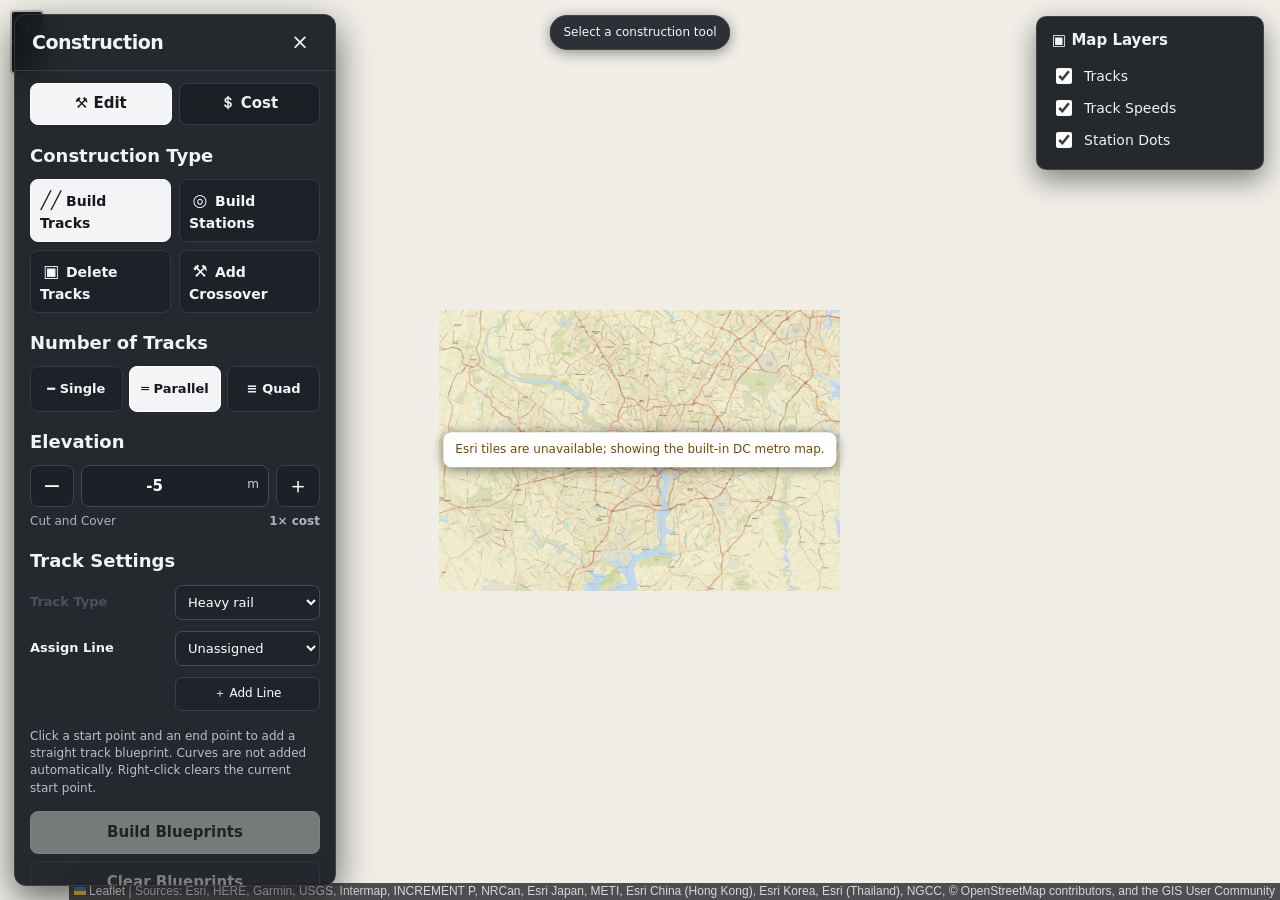
==== open-this-game.html @ cb49e3e5 "Start blank and continue track placement" ====
<!doctype html>
<html lang="en">
<head>
  <meta charset="utf-8">
  <meta name="viewport" content="width=device-width, initial-scale=1">
  <title>DC Subway Builder</title>
  <style>
/* required styles */

.leaflet-pane,
.leaflet-tile,
.leaflet-marker-icon,
.leaflet-marker-shadow,
.leaflet-tile-container,
.leaflet-pane > svg,
.leaflet-pane > canvas,
.leaflet-zoom-box,
.leaflet-image-layer,
.leaflet-layer {
	position: absolute;
	left: 0;
	top: 0;
	}
.leaflet-container {
	overflow: hidden;
	}
.leaflet-tile,
.leaflet-marker-icon,
.leaflet-marker-shadow {
	-webkit-user-select: none;
	   -moz-user-select: none;
	        user-select: none;
	  -webkit-user-drag: none;
	}
/* Prevents IE11 from highlighting tiles in blue */
.leaflet-tile::selection {
	background: transparent;
}
/* Safari renders non-retina tile on retina better with this, but Chrome is worse */
.leaflet-safari .leaflet-tile {
	image-rendering: -webkit-optimize-contrast;
	}
/* hack that prevents hw layers "stretching" when loading new tiles */
.leaflet-safari .leaflet-tile-container {
	width: 1600px;
	height: 1600px;
	-webkit-transform-origin: 0 0;
	}
.leaflet-marker-icon,
.leaflet-marker-shadow {
	display: block;
	}
/* .leaflet-container svg: reset svg max-width decleration shipped in Joomla! (joomla.org) 3.x */
/* .leaflet-container img: map is broken in FF if you have max-width: 100% on tiles */
.leaflet-container .leaflet-overlay-pane svg {
	max-width: none !important;
	max-height: none !important;
	}
.leaflet-container .leaflet-marker-pane img,
.leaflet-container .leaflet-shadow-pane img,
.leaflet-container .leaflet-tile-pane img,
.leaflet-container img.leaflet-image-layer,
.leaflet-container .leaflet-tile {
	max-width: none !important;
	max-height: none !important;
	width: auto;
	padding: 0;
	}

.leaflet-container img.leaflet-tile {
	/* See: https://bugs.chromium.org/p/chromium/issues/detail?id=600120 */
	mix-blend-mode: plus-lighter;
}

.leaflet-container.leaflet-touch-zoom {
	-ms-touch-action: pan-x pan-y;
	touch-action: pan-x pan-y;
	}
.leaflet-container.leaflet-touch-drag {
	-ms-touch-action: pinch-zoom;
	/* Fallback for FF which doesn't support pinch-zoom */
	touch-action: none;
	touch-action: pinch-zoom;
}
.leaflet-container.leaflet-touch-drag.leaflet-touch-zoom {
	-ms-touch-action: none;
	touch-action: none;
}
.leaflet-container {
	-webkit-tap-highlight-color: transparent;
}
.leaflet-container a {
	-webkit-tap-highlight-color: rgba(51, 181, 229, 0.4);
}
.leaflet-tile {
	filter: inherit;
	visibility: hidden;
	}
.leaflet-tile-loaded {
	visibility: inherit;
	}
.leaflet-zoom-box {
	width: 0;
	height: 0;
	-moz-box-sizing: border-box;
	     box-sizing: border-box;
	z-index: 800;
	}
/* workaround for https://bugzilla.mozilla.org/show_bug.cgi?id=888319 */
.leaflet-overlay-pane svg {
	-moz-user-select: none;
	}

.leaflet-pane         { z-index: 400; }

.leaflet-tile-pane    { z-index: 200; }
.leaflet-overlay-pane { z-index: 400; }
.leaflet-shadow-pane  { z-index: 500; }
.leaflet-marker-pane  { z-index: 600; }
.leaflet-tooltip-pane   { z-index: 650; }
.leaflet-popup-pane   { z-index: 700; }

.leaflet-map-pane canvas { z-index: 100; }
.leaflet-map-pane svg    { z-index: 200; }

.leaflet-vml-shape {
	width: 1px;
	height: 1px;
	}
.lvml {
	behavior: url(#default#VML);
	display: inline-block;
	position: absolute;
	}


/* control positioning */

.leaflet-control {
	position: relative;
	z-index: 800;
	pointer-events: visiblePainted; /* IE 9-10 doesn't have auto */
	pointer-events: auto;
	}
.leaflet-top,
.leaflet-bottom {
	position: absolute;
	z-index: 1000;
	pointer-events: none;
	}
.leaflet-top {
	top: 0;
	}
.leaflet-right {
	right: 0;
	}
.leaflet-bottom {
	bottom: 0;
	}
.leaflet-left {
	left: 0;
	}
.leaflet-control {
	float: left;
	clear: both;
	}
.leaflet-right .leaflet-control {
	float: right;
	}
.leaflet-top .leaflet-control {
	margin-top: 10px;
	}
.leaflet-bottom .leaflet-control {
	margin-bottom: 10px;
	}
.leaflet-left .leaflet-control {
	margin-left: 10px;
	}
.leaflet-right .leaflet-control {
	margin-right: 10px;
	}


/* zoom and fade animations */

.leaflet-fade-anim .leaflet-popup {
	opacity: 0;
	-webkit-transition: opacity 0.2s linear;
	   -moz-transition: opacity 0.2s linear;
	        transition: opacity 0.2s linear;
	}
.leaflet-fade-anim .leaflet-map-pane .leaflet-popup {
	opacity: 1;
	}
.leaflet-zoom-animated {
	-webkit-transform-origin: 0 0;
	    -ms-transform-origin: 0 0;
	        transform-origin: 0 0;
	}
svg.leaflet-zoom-animated {
	will-change: transform;
}

.leaflet-zoom-anim .leaflet-zoom-animated {
	-webkit-transition: -webkit-transform 0.25s cubic-bezier(0,0,0.25,1);
	   -moz-transition:    -moz-transform 0.25s cubic-bezier(0,0,0.25,1);
	        transition:         transform 0.25s cubic-bezier(0,0,0.25,1);
	}
.leaflet-zoom-anim .leaflet-tile,
.leaflet-pan-anim .leaflet-tile {
	-webkit-transition: none;
	   -moz-transition: none;
	        transition: none;
	}

.leaflet-zoom-anim .leaflet-zoom-hide {
	visibility: hidden;
	}


/* cursors */

.leaflet-interactive {
	cursor: pointer;
	}
.leaflet-grab {
	cursor: -webkit-grab;
	cursor:    -moz-grab;
	cursor:         grab;
	}
.leaflet-crosshair,
.leaflet-crosshair .leaflet-interactive {
	cursor: crosshair;
	}
.leaflet-popup-pane,
.leaflet-control {
	cursor: auto;
	}
.leaflet-dragging .leaflet-grab,
.leaflet-dragging .leaflet-grab .leaflet-interactive,
.leaflet-dragging .leaflet-marker-draggable {
	cursor: move;
	cursor: -webkit-grabbing;
	cursor:    -moz-grabbing;
	cursor:         grabbing;
	}

/* marker & overlays interactivity */
.leaflet-marker-icon,
.leaflet-marker-shadow,
.leaflet-image-layer,
.leaflet-pane > svg path,
.leaflet-tile-container {
	pointer-events: none;
	}

.leaflet-marker-icon.leaflet-interactive,
.leaflet-image-layer.leaflet-interactive,
.leaflet-pane > svg path.leaflet-interactive,
svg.leaflet-image-layer.leaflet-interactive path {
	pointer-events: visiblePainted; /* IE 9-10 doesn't have auto */
	pointer-events: auto;
	}

/* visual tweaks */

.leaflet-container {
	background: #ddd;
	outline-offset: 1px;
	}
.leaflet-container a {
	color: #0078A8;
	}
.leaflet-zoom-box {
	border: 2px dotted #38f;
	background: rgba(255,255,255,0.5);
	}


/* general typography */
.leaflet-container {
	font-family: "Helvetica Neue", Arial, Helvetica, sans-serif;
	font-size: 12px;
	font-size: 0.75rem;
	line-height: 1.5;
	}


/* general toolbar styles */

.leaflet-bar {
	box-shadow: 0 1px 5px rgba(0,0,0,0.65);
	border-radius: 4px;
	}
.leaflet-bar a {
	background-color: #fff;
	border-bottom: 1px solid #ccc;
	width: 26px;
	height: 26px;
	line-height: 26px;
	display: block;
	text-align: center;
	text-decoration: none;
	color: black;
	}
.leaflet-bar a,
.leaflet-control-layers-toggle {
	background-position: 50% 50%;
	background-repeat: no-repeat;
	display: block;
	}
.leaflet-bar a:hover,
.leaflet-bar a:focus {
	background-color: #f4f4f4;
	}
.leaflet-bar a:first-child {
	border-top-left-radius: 4px;
	border-top-right-radius: 4px;
	}
.leaflet-bar a:last-child {
	border-bottom-left-radius: 4px;
	border-bottom-right-radius: 4px;
	border-bottom: none;
	}
.leaflet-bar a.leaflet-disabled {
	cursor: default;
	background-color: #f4f4f4;
	color: #bbb;
	}

.leaflet-touch .leaflet-bar a {
	width: 30px;
	height: 30px;
	line-height: 30px;
	}
.leaflet-touch .leaflet-bar a:first-child {
	border-top-left-radius: 2px;
	border-top-right-radius: 2px;
	}
.leaflet-touch .leaflet-bar a:last-child {
	border-bottom-left-radius: 2px;
	border-bottom-right-radius: 2px;
	}

/* zoom control */

.leaflet-control-zoom-in,
.leaflet-control-zoom-out {
	font: bold 18px 'Lucida Console', Monaco, monospace;
	text-indent: 1px;
	}

.leaflet-touch .leaflet-control-zoom-in, .leaflet-touch .leaflet-control-zoom-out  {
	font-size: 22px;
	}


/* layers control */

.leaflet-control-layers {
	box-shadow: 0 1px 5px rgba(0,0,0,0.4);
	background: #fff;
	border-radius: 5px;
	}
.leaflet-control-layers-toggle {
	background-image: url(images/layers.png);
	width: 36px;
	height: 36px;
	}
.leaflet-retina .leaflet-control-layers-toggle {
	background-image: url(images/layers-2x.png);
	background-size: 26px 26px;
	}
.leaflet-touch .leaflet-control-layers-toggle {
	width: 44px;
	height: 44px;
	}
.leaflet-control-layers .leaflet-control-layers-list,
.leaflet-control-layers-expanded .leaflet-control-layers-toggle {
	display: none;
	}
.leaflet-control-layers-expanded .leaflet-control-layers-list {
	display: block;
	position: relative;
	}
.leaflet-control-layers-expanded {
	padding: 6px 10px 6px 6px;
	color: #333;
	background: #fff;
	}
.leaflet-control-layers-scrollbar {
	overflow-y: scroll;
	overflow-x: hidden;
	padding-right: 5px;
	}
.leaflet-control-layers-selector {
	margin-top: 2px;
	position: relative;
	top: 1px;
	}
.leaflet-control-layers label {
	display: block;
	font-size: 13px;
	font-size: 1.08333em;
	}
.leaflet-control-layers-separator {
	height: 0;
	border-top: 1px solid #ddd;
	margin: 5px -10px 5px -6px;
	}

/* Default icon URLs */
.leaflet-default-icon-path { /* used only in path-guessing heuristic, see L.Icon.Default */
	background-image: url(images/marker-icon.png);
	}


/* attribution and scale controls */

.leaflet-container .leaflet-control-attribution {
	background: #fff;
	background: rgba(255, 255, 255, 0.8);
	margin: 0;
	}
.leaflet-control-attribution,
.leaflet-control-scale-line {
	padding: 0 5px;
	color: #333;
	line-height: 1.4;
	}
.leaflet-control-attribution a {
	text-decoration: none;
	}
.leaflet-control-attribution a:hover,
.leaflet-control-attribution a:focus {
	text-decoration: underline;
	}
.leaflet-attribution-flag {
	display: inline !important;
	vertical-align: baseline !important;
	width: 1em;
	height: 0.6669em;
	}
.leaflet-left .leaflet-control-scale {
	margin-left: 5px;
	}
.leaflet-bottom .leaflet-control-scale {
	margin-bottom: 5px;
	}
.leaflet-control-scale-line {
	border: 2px solid #777;
	border-top: none;
	line-height: 1.1;
	padding: 2px 5px 1px;
	white-space: nowrap;
	-moz-box-sizing: border-box;
	     box-sizing: border-box;
	background: rgba(255, 255, 255, 0.8);
	text-shadow: 1px 1px #fff;
	}
.leaflet-control-scale-line:not(:first-child) {
	border-top: 2px solid #777;
	border-bottom: none;
	margin-top: -2px;
	}
.leaflet-control-scale-line:not(:first-child):not(:last-child) {
	border-bottom: 2px solid #777;
	}

.leaflet-touch .leaflet-control-attribution,
.leaflet-touch .leaflet-control-layers,
.leaflet-touch .leaflet-bar {
	box-shadow: none;
	}
.leaflet-touch .leaflet-control-layers,
.leaflet-touch .leaflet-bar {
	border: 2px solid rgba(0,0,0,0.2);
	background-clip: padding-box;
	}


/* popup */

.leaflet-popup {
	position: absolute;
	text-align: center;
	margin-bottom: 20px;
	}
.leaflet-popup-content-wrapper {
	padding: 1px;
	text-align: left;
	border-radius: 12px;
	}
.leaflet-popup-content {
	margin: 13px 24px 13px 20px;
	line-height: 1.3;
	font-size: 13px;
	font-size: 1.08333em;
	min-height: 1px;
	}
.leaflet-popup-content p {
	margin: 17px 0;
	margin: 1.3em 0;
	}
.leaflet-popup-tip-container {
	width: 40px;
	height: 20px;
	position: absolute;
	left: 50%;
	margin-top: -1px;
	margin-left: -20px;
	overflow: hidden;
	pointer-events: none;
	}
.leaflet-popup-tip {
	width: 17px;
	height: 17px;
	padding: 1px;

	margin: -10px auto 0;
	pointer-events: auto;

	-webkit-transform: rotate(45deg);
	   -moz-transform: rotate(45deg);
	    -ms-transform: rotate(45deg);
	        transform: rotate(45deg);
	}
.leaflet-popup-content-wrapper,
.leaflet-popup-tip {
	background: white;
	color: #333;
	box-shadow: 0 3px 14px rgba(0,0,0,0.4);
	}
.leaflet-container a.leaflet-popup-close-button {
	position: absolute;
	top: 0;
	right: 0;
	border: none;
	text-align: center;
	width: 24px;
	height: 24px;
	font: 16px/24px Tahoma, Verdana, sans-serif;
	color: #757575;
	text-decoration: none;
	background: transparent;
	}
.leaflet-container a.leaflet-popup-close-button:hover,
.leaflet-container a.leaflet-popup-close-button:focus {
	color: #585858;
	}
.leaflet-popup-scrolled {
	overflow: auto;
	}

.leaflet-oldie .leaflet-popup-content-wrapper {
	-ms-zoom: 1;
	}
.leaflet-oldie .leaflet-popup-tip {
	width: 24px;
	margin: 0 auto;

	-ms-filter: "progid:DXImageTransform.Microsoft.Matrix(M11=0.70710678, M12=0.70710678, M21=-0.70710678, M22=0.70710678)";
	filter: progid:DXImageTransform.Microsoft.Matrix(M11=0.70710678, M12=0.70710678, M21=-0.70710678, M22=0.70710678);
	}

.leaflet-oldie .leaflet-control-zoom,
.leaflet-oldie .leaflet-control-layers,
.leaflet-oldie .leaflet-popup-content-wrapper,
.leaflet-oldie .leaflet-popup-tip {
	border: 1px solid #999;
	}


/* div icon */

.leaflet-div-icon {
	background: #fff;
	border: 1px solid #666;
	}


/* Tooltip */
/* Base styles for the element that has a tooltip */
.leaflet-tooltip {
	position: absolute;
	padding: 6px;
	background-color: #fff;
	border: 1px solid #fff;
	border-radius: 3px;
	color: #222;
	white-space: nowrap;
	-webkit-user-select: none;
	-moz-user-select: none;
	-ms-user-select: none;
	user-select: none;
	pointer-events: none;
	box-shadow: 0 1px 3px rgba(0,0,0,0.4);
	}
.leaflet-tooltip.leaflet-interactive {
	cursor: pointer;
	pointer-events: auto;
	}
.leaflet-tooltip-top:before,
.leaflet-tooltip-bottom:before,
.leaflet-tooltip-left:before,
.leaflet-tooltip-right:before {
	position: absolute;
	pointer-events: none;
	border: 6px solid transparent;
	background: transparent;
	content: "";
	}

/* Directions */

.leaflet-tooltip-bottom {
	margin-top: 6px;
}
.leaflet-tooltip-top {
	margin-top: -6px;
}
.leaflet-tooltip-bottom:before,
.leaflet-tooltip-top:before {
	left: 50%;
	margin-left: -6px;
	}
.leaflet-tooltip-top:before {
	bottom: 0;
	margin-bottom: -12px;
	border-top-color: #fff;
	}
.leaflet-tooltip-bottom:before {
	top: 0;
	margin-top: -12px;
	margin-left: -6px;
	border-bottom-color: #fff;
	}
.leaflet-tooltip-left {
	margin-left: -6px;
}
.leaflet-tooltip-right {
	margin-left: 6px;
}
.leaflet-tooltip-left:before,
.leaflet-tooltip-right:before {
	top: 50%;
	margin-top: -6px;
	}
.leaflet-tooltip-left:before {
	right: 0;
	margin-right: -12px;
	border-left-color: #fff;
	}
.leaflet-tooltip-right:before {
	left: 0;
	margin-left: -12px;
	border-right-color: #fff;
	}

/* Printing */

@media print {
	/* Prevent printers from removing background-images of controls. */
	.leaflet-control {
		-webkit-print-color-adjust: exact;
		print-color-adjust: exact;
		}
	}

</style>
  <style>
    :root{color-scheme:light;--ink:#172331;--muted:#687586;--paper:#f5f7f8;--edge:#e2e7ec;--teal:#177e89}
    *{box-sizing:border-box}body{margin:0;font:15px/1.45 system-ui,-apple-system,Segoe UI,sans-serif;color:var(--ink);background:var(--paper)}.app{min-height:100vh;display:grid;grid-template-columns:340px minmax(0,1fr)}
    aside{padding:22px 18px;background:#fff;border-right:1px solid var(--edge);overflow:auto;max-height:100vh}h1{font-size:22px;letter-spacing:-.5px;margin:0 0 4px}.sub{color:var(--muted);margin:0 0 17px;font-size:13px}.card{border:1px solid var(--edge);border-radius:12px;padding:13px;margin:11px 0;background:#fff}.label{color:var(--muted);font-size:11px;font-weight:700;letter-spacing:.08em;text-transform:uppercase;margin-bottom:9px}.lines{display:grid;gap:7px}.line-row{width:100%;border:1px solid var(--edge);border-radius:9px;background:#fff;padding:8px 10px;display:flex;align-items:center;gap:9px;text-align:left;color:var(--ink);cursor:pointer}.line-row.active{border-color:var(--teal);background:#f3fbfb}.swatch{width:13px;height:13px;border-radius:50%;flex:0 0 13px}.line-name{flex:1;font-weight:650}.line-count{font-size:12px;color:var(--muted)}button,select{font:inherit}.button{border:0;border-radius:9px;padding:9px 11px;cursor:pointer;font-weight:650;color:#344253;background:#eef1f4}.button:disabled{opacity:.5;cursor:not-allowed}.button-main{background:var(--teal);color:white}.button-row{display:flex;gap:8px}.button-row>*{flex:1}.hint{font-size:12px;color:#465466;margin:0}.status{min-height:18px;color:var(--teal);font-size:12px;margin-top:9px}.field{display:grid;grid-template-columns:1fr 135px;gap:8px;align-items:center;margin:8px 0}.field label{font-size:12px;color:#465466}.field select{width:100%;border:1px solid var(--edge);border-radius:7px;background:#fff;color:var(--ink);padding:7px 8px;font-size:12px}.stats{display:flex;gap:16px;font-size:12px;color:var(--muted)}.stats strong{color:var(--ink)}.track-list{display:grid;gap:8px}.track-row{border-top:1px solid var(--edge);padding-top:9px}.track-head{display:flex;align-items:center;gap:7px;margin-bottom:6px;font-size:12px;font-weight:700}.track-dot{width:10px;height:10px;border-radius:50%;flex:none}.track-meta{font-size:11px;color:var(--muted);margin-bottom:5px}.track-assign{width:100%;border:1px solid var(--edge);border-radius:7px;background:white;padding:6px 7px;font-size:12px}.remove-track{border:0;background:transparent;color:#8b3b3b;padding:4px 0;margin-top:4px;font-size:11px;cursor:pointer}.map-wrap{position:relative;min-width:0;min-height:100vh;background:#f0eee7}#map{width:100%;height:100vh;min-height:560px;background:#f0eee7}.map-tip{position:absolute;z-index:500;top:14px;left:50%;transform:translateX(-50%);border-radius:20px;padding:8px 13px;background:#fff;box-shadow:0 2px 12px #17233124;font-size:12px;white-space:nowrap;pointer-events:none}.map-credit{position:absolute;z-index:500;right:0;bottom:0;background:#ffffffd9;padding:3px 6px;font-size:10px;color:#31404c}.speed-label-icon{background:transparent;border:0}.speed-label{display:block;white-space:nowrap;padding:2px 5px;border:1px solid #687586;border-radius:9px;background:#fff;color:#243142;font:700 10px/1.2 system-ui,sans-serif;box-shadow:0 1px 4px #17233155}.leaflet-tooltip.station-label{background:#fff;border:0;box-shadow:0 1px 5px #16212d33;color:#223042;font-weight:650;border-radius:5px;padding:3px 6px}.leaflet-tooltip.station-label:before{display:none}
    .map-status{position:absolute;z-index:500;left:50%;top:50%;transform:translate(-50%,-50%);border-radius:8px;padding:9px 12px;background:#fff;color:#744b00;box-shadow:0 2px 12px #17233124;font-size:12px;max-width:90%;text-align:center}
    .curve-handle-icon{background:transparent;border:0}.curve-handle-dot{display:block;width:18px;height:18px;border:3px solid #177e89;border-radius:4px;background:#fff;box-shadow:0 1px 6px #17233199;transform:rotate(45deg);cursor:move}
    .station-icon{background:transparent;border:0;pointer-events:none}.station-symbol{position:absolute;left:5px;top:5px;width:14px;height:14px;border:3px solid #fff;border-radius:50%;background:#177e89;box-shadow:0 1px 5px #16212d99}.station-name{position:absolute;left:22px;top:2px;white-space:nowrap;background:#fff;padding:2px 6px;border-radius:10px;font:600 11px/16px system-ui,sans-serif;color:#203044;box-shadow:0 1px 4px #16212d55}.station-row{display:flex;align-items:center;justify-content:space-between;border-top:1px solid var(--edge);padding:6px 0;font-size:12px}.station-delete{border:0;background:transparent;color:#8b3b3b;cursor:pointer;font-size:11px}
    @media(max-width:760px){.app{grid-template-columns:1fr;grid-template-rows:auto 62vh}aside{padding:16px;max-height:none}.map-wrap{min-height:62vh}#map{height:62vh;min-height:420px}.map-tip{top:10px}}
  </style>
  <link rel="stylesheet" href="./builder.css">
</head>
<body>
  <main class="app">
    <div class="map-wrap">
      <div id="map-tip" class="map-tip">Select a construction tool</div>
      <div id="map" aria-label="Washington, DC transit construction map"></div>
      <div id="map-status" class="map-status" role="status" style="display:none"></div>
      <aside id="panel" class="construction-panel" data-closed="false">
        <div class="panel-header"><h1>Construction</h1><button id="panel-close" class="close-button" type="button" aria-label="Close construction panel">×</button></div>
        <button id="panel-open" class="panel-open" type="button" hidden>⚒ Construction</button>
        <div class="panel-tabs"><button id="edit-tab" class="panel-tab active" type="button">⚒ Edit</button><button id="cost-tab" class="panel-tab" type="button">＄ Cost</button></div>
        <div id="edit-content">
          <section class="panel-section"><h2>Construction Type</h2><div class="tool-grid">
            <button id="tool-tracks" class="tool-button selected" data-tool="tracks" type="button"><span class="tool-icon">╱╱</span>Build Tracks</button>
            <button id="tool-stations" class="tool-button" data-tool="stations" type="button"><span class="tool-icon">◎</span>Build Stations</button>
            <button id="tool-delete" class="tool-button" data-tool="delete" type="button"><span class="tool-icon">▣</span>Delete Tracks</button>
            <button id="tool-crossover" class="tool-button" data-tool="crossover" type="button"><span class="tool-icon">⚒</span>Add Crossover</button>
          </div></section>
          <section class="panel-section"><h2>Number of Tracks</h2><div class="segment-group"><button class="segment-button" data-count="1" type="button">━ Single</button><button class="segment-button selected" data-count="2" type="button">═ Parallel</button><button class="segment-button" data-count="4" type="button">≡ Quad</button></div></section>
          <section class="panel-section"><h2>Elevation</h2><div class="elevation-row"><button id="elevation-down" type="button" aria-label="Lower elevation">−</button><div class="elevation-value"><input id="elevation" type="number" value="-5" min="-40" max="20" step="1" aria-label="Elevation in meters"><span>m</span></div><button id="elevation-up" type="button" aria-label="Raise elevation">＋</button></div><div class="sub-row"><span id="elevation-kind">Cut and Cover</span><strong>1× cost</strong></div></section>
          <section class="panel-section"><h2>Track Settings</h2><div class="field"><label for="track-type">Track Type</label><select id="track-type"><option>Heavy rail</option><option>Light rail</option><option>Commuter rail</option></select></div><div class="line-select-row"><label for="assign-line">Assign Line</label><select id="assign-line" class="line-select"><option value="">Unassigned</option></select></div><div class="line-select-row"><div id="line-list"></div><button id="add-line" class="add-line" type="button">＋ Add Line</button></div></section>
          <p class="construction-hint">Click a start point and an end point to add a straight track blueprint. Curves are not added automatically. Right-click clears the current start point.</p>
          <div class="blueprint-actions"><button id="build-blueprints" class="wide-button primary" type="button" disabled>Build Blueprints</button><button id="clear-blueprints" class="wide-button" type="button" disabled>Clear Blueprints</button></div>
          <div class="history-row"><button id="undo" type="button" disabled>↶ Undo</button><button id="redo" type="button" disabled>↷ Redo</button></div>
          <div id="status" class="status" aria-live="polite">Select Build Tracks or Build Stations.</div>
        </div>
        <div id="cost-content" hidden><section class="panel-section"><h2>Blueprint Cost</h2><div class="cost-card"><div class="cost-line"><span>Planned track length</span><strong id="planned-miles">0.0 mi</strong></div><div class="cost-line"><span>Estimated construction</span><strong id="planned-cost">$0.0M</strong></div></div><h2>Built Network</h2><div class="cost-card"><div class="cost-line"><span>Stations</span><strong id="station-total">0</strong></div><div class="cost-line"><span>Track segments</span><strong id="track-total">0</strong></div><div class="cost-line"><span>Track length</span><strong><span id="mile-total">0.0</span> mi</strong></div><div class="cost-line"><span>Built estimate</span><strong id="built-cost">$0.0M</strong></div></div><h2>Stations</h2><p id="station-list" class="hint">No stations yet</p><h2>Tracks</h2><p id="track-list" class="hint">No built tracks yet</p><p class="hint">Network changes are saved in this browser.</p></section></div>
      </aside>
      <div class="map-layers"><h2>▣ Map Layers</h2><label class="layer-option"><input id="show-tracks" type="checkbox" checked> Tracks</label><label class="layer-option"><input id="show-speeds" type="checkbox" checked> Track Speeds</label><label class="layer-option"><input id="show-stations" type="checkbox" checked> Station Dots</label></div>
    </div>
  </main>
  <script>
/* @preserve
 * Leaflet 1.9.4, a JS library for interactive maps. https://leafletjs.com
 * (c) 2010-2023 Vladimir Agafonkin, (c) 2010-2011 CloudMade
 */
!function(t,e){"object"==typeof exports&&"undefined"!=typeof module?e(exports):"function"==typeof define&&define.amd?define(["exports"],e):e((t="undefined"!=typeof globalThis?globalThis:t||self).leaflet={})}(this,function(t){"use strict";function l(t){for(var e,i,n=1,o=arguments.length;n<o;n++)for(e in i=arguments[n])t[e]=i[e];return t}var R=Object.create||function(t){return N.prototype=t,new N};function N(){}function a(t,e){var i,n=Array.prototype.slice;return t.bind?t.bind.apply(t,n.call(arguments,1)):(i=n.call(arguments,2),function(){return t.apply(e,i.length?i.concat(n.call(arguments)):arguments)})}var D=0;function h(t){return"_leaflet_id"in t||(t._leaflet_id=++D),t._leaflet_id}function j(t,e,i){var n,o,s=function(){n=!1,o&&(r.apply(i,o),o=!1)},r=function(){n?o=arguments:(t.apply(i,arguments),setTimeout(s,e),n=!0)};return r}function H(t,e,i){var n=e[1],e=e[0],o=n-e;return t===n&&i?t:((t-e)%o+o)%o+e}function u(){return!1}function i(t,e){return!1===e?t:(e=Math.pow(10,void 0===e?6:e),Math.round(t*e)/e)}function W(t){return t.trim?t.trim():t.replace(/^\s+|\s+$/g,"")}function F(t){return W(t).split(/\s+/)}function c(t,e){for(var i in Object.prototype.hasOwnProperty.call(t,"options")||(t.options=t.options?R(t.options):{}),e)t.options[i]=e[i];return t.options}function U(t,e,i){var n,o=[];for(n in t)o.push(encodeURIComponent(i?n.toUpperCase():n)+"="+encodeURIComponent(t[n]));return(e&&-1!==e.indexOf("?")?"&":"?")+o.join("&")}var V=/\{ *([\w_ -]+) *\}/g;function q(t,i){return t.replace(V,function(t,e){e=i[e];if(void 0===e)throw new Error("No value provided for variable "+t);return e="function"==typeof e?e(i):e})}var d=Array.isArray||function(t){return"[object Array]"===Object.prototype.toString.call(t)};function G(t,e){for(var i=0;i<t.length;i++)if(t[i]===e)return i;return-1}var K="[data-uri]";function Y(t){return window["webkit"+t]||window["moz"+t]||window["ms"+t]}var X=0;function J(t){var e=+new Date,i=Math.max(0,16-(e-X));return X=e+i,window.setTimeout(t,i)}var $=window.requestAnimationFrame||Y("RequestAnimationFrame")||J,Q=window.cancelAnimationFrame||Y("CancelAnimationFrame")||Y("CancelRequestAnimationFrame")||function(t){window.clearTimeout(t)};function x(t,e,i){if(!i||$!==J)return $.call(window,a(t,e));t.call(e)}function r(t){t&&Q.call(window,t)}var tt={__proto__:null,extend:l,create:R,bind:a,get lastId(){return D},stamp:h,throttle:j,wrapNum:H,falseFn:u,formatNum:i,trim:W,splitWords:F,setOptions:c,getParamString:U,template:q,isArray:d,indexOf:G,emptyImageUrl:K,requestFn:$,cancelFn:Q,requestAnimFrame:x,cancelAnimFrame:r};function et(){}et.extend=function(t){function e(){c(this),this.initialize&&this.initialize.apply(this,arguments),this.callInitHooks()}var i,n=e.__super__=this.prototype,o=R(n);for(i in(o.constructor=e).prototype=o,this)Object.prototype.hasOwnProperty.call(this,i)&&"prototype"!==i&&"__super__"!==i&&(e[i]=this[i]);if(t.statics&&l(e,t.statics),t.includes){var s=t.includes;if("undefined"!=typeof L&&L&&L.Mixin){s=d(s)?s:[s];for(var r=0;r<s.length;r++)s[r]===L.Mixin.Events&&console.warn("Deprecated include of L.Mixin.Events: this property will be removed in future releases, please inherit from L.Evented instead.",(new Error).stack)}l.apply(null,[o].concat(t.includes))}return l(o,t),delete o.statics,delete o.includes,o.options&&(o.options=n.options?R(n.options):{},l(o.options,t.options)),o._initHooks=[],o.callInitHooks=function(){if(!this._initHooksCalled){n.callInitHooks&&n.callInitHooks.call(this),this._initHooksCalled=!0;for(var t=0,e=o._initHooks.length;t<e;t++)o._initHooks[t].call(this)}},e},et.include=function(t){var e=this.prototype.options;return l(this.prototype,t),t.options&&(this.prototype.options=e,this.mergeOptions(t.options)),this},et.mergeOptions=function(t){return l(this.prototype.options,t),this},et.addInitHook=function(t){var e=Array.prototype.slice.call(arguments,1),i="function"==typeof t?t:function(){this[t].apply(this,e)};return this.prototype._initHooks=this.prototype._initHooks||[],this.prototype._initHooks.push(i),this};var e={on:function(t,e,i){if("object"==typeof t)for(var n in t)this._on(n,t[n],e);else for(var o=0,s=(t=F(t)).length;o<s;o++)this._on(t[o],e,i);return this},off:function(t,e,i){if(arguments.length)if("object"==typeof t)for(var n in t)this._off(n,t[n],e);else{t=F(t);for(var o=1===arguments.length,s=0,r=t.length;s<r;s++)o?this._off(t[s]):this._off(t[s],e,i)}else delete this._events;return this},_on:function(t,e,i,n){"function"!=typeof e?console.warn("wrong listener type: "+typeof e):!1===this._listens(t,e,i)&&(e={fn:e,ctx:i=i===this?void 0:i},n&&(e.once=!0),this._events=this._events||{},this._events[t]=this._events[t]||[],this._events[t].push(e))},_off:function(t,e,i){var n,o,s;if(this._events&&(n=this._events[t]))if(1===arguments.length){if(this._firingCount)for(o=0,s=n.length;o<s;o++)n[o].fn=u;delete this._events[t]}else"function"!=typeof e?console.warn("wrong listener type: "+typeof e):!1!==(e=this._listens(t,e,i))&&(i=n[e],this._firingCount&&(i.fn=u,this._events[t]=n=n.slice()),n.splice(e,1))},fire:function(t,e,i){if(this.listens(t,i)){var n=l({},e,{type:t,target:this,sourceTarget:e&&e.sourceTarget||this});if(this._events){var o=this._events[t];if(o){this._firingCount=this._firingCount+1||1;for(var s=0,r=o.length;s<r;s++){var a=o[s],h=a.fn;a.once&&this.off(t,h,a.ctx),h.call(a.ctx||this,n)}this._firingCount--}}i&&this._propagateEvent(n)}return this},listens:function(t,e,i,n){"string"!=typeof t&&console.warn('"string" type argument expected');var o=e,s=("function"!=typeof e&&(n=!!e,i=o=void 0),this._events&&this._events[t]);if(s&&s.length&&!1!==this._listens(t,o,i))return!0;if(n)for(var r in this._eventParents)if(this._eventParents[r].listens(t,e,i,n))return!0;return!1},_listens:function(t,e,i){if(this._events){var n=this._events[t]||[];if(!e)return!!n.length;i===this&&(i=void 0);for(var o=0,s=n.length;o<s;o++)if(n[o].fn===e&&n[o].ctx===i)return o}return!1},once:function(t,e,i){if("object"==typeof t)for(var n in t)this._on(n,t[n],e,!0);else for(var o=0,s=(t=F(t)).length;o<s;o++)this._on(t[o],e,i,!0);return this},addEventParent:function(t){return this._eventParents=this._eventParents||{},this._eventParents[h(t)]=t,this},removeEventParent:function(t){return this._eventParents&&delete this._eventParents[h(t)],this},_propagateEvent:function(t){for(var e in this._eventParents)this._eventParents[e].fire(t.type,l({layer:t.target,propagatedFrom:t.target},t),!0)}},it=(e.addEventListener=e.on,e.removeEventListener=e.clearAllEventListeners=e.off,e.addOneTimeEventListener=e.once,e.fireEvent=e.fire,e.hasEventListeners=e.listens,et.extend(e));function p(t,e,i){this.x=i?Math.round(t):t,this.y=i?Math.round(e):e}var nt=Math.trunc||function(t){return 0<t?Math.floor(t):Math.ceil(t)};function m(t,e,i){return t instanceof p?t:d(t)?new p(t[0],t[1]):null==t?t:"object"==typeof t&&"x"in t&&"y"in t?new p(t.x,t.y):new p(t,e,i)}function f(t,e){if(t)for(var i=e?[t,e]:t,n=0,o=i.length;n<o;n++)this.extend(i[n])}function _(t,e){return!t||t instanceof f?t:new f(t,e)}function s(t,e){if(t)for(var i=e?[t,e]:t,n=0,o=i.length;n<o;n++)this.extend(i[n])}function g(t,e){return t instanceof s?t:new s(t,e)}function v(t,e,i){if(isNaN(t)||isNaN(e))throw new Error("Invalid LatLng object: ("+t+", "+e+")");this.lat=+t,this.lng=+e,void 0!==i&&(this.alt=+i)}function w(t,e,i){return t instanceof v?t:d(t)&&"object"!=typeof t[0]?3===t.length?new v(t[0],t[1],t[2]):2===t.length?new v(t[0],t[1]):null:null==t?t:"object"==typeof t&&"lat"in t?new v(t.lat,"lng"in t?t.lng:t.lon,t.alt):void 0===e?null:new v(t,e,i)}p.prototype={clone:function(){return new p(this.x,this.y)},add:function(t){return this.clone()._add(m(t))},_add:function(t){return this.x+=t.x,this.y+=t.y,this},subtract:function(t){return this.clone()._subtract(m(t))},_subtract:function(t){return this.x-=t.x,this.y-=t.y,this},divideBy:function(t){return this.clone()._divideBy(t)},_divideBy:function(t){return this.x/=t,this.y/=t,this},multiplyBy:function(t){return this.clone()._multiplyBy(t)},_multiplyBy:function(t){return this.x*=t,this.y*=t,this},scaleBy:function(t){return new p(this.x*t.x,this.y*t.y)},unscaleBy:function(t){return new p(this.x/t.x,this.y/t.y)},round:function(){return this.clone()._round()},_round:function(){return this.x=Math.round(this.x),this.y=Math.round(this.y),this},floor:function(){return this.clone()._floor()},_floor:function(){return this.x=Math.floor(this.x),this.y=Math.floor(this.y),this},ceil:function(){return this.clone()._ceil()},_ceil:function(){return this.x=Math.ceil(this.x),this.y=Math.ceil(this.y),this},trunc:function(){return this.clone()._trunc()},_trunc:function(){return this.x=nt(this.x),this.y=nt(this.y),this},distanceTo:function(t){var e=(t=m(t)).x-this.x,t=t.y-this.y;return Math.sqrt(e*e+t*t)},equals:function(t){return(t=m(t)).x===this.x&&t.y===this.y},contains:function(t){return t=m(t),Math.abs(t.x)<=Math.abs(this.x)&&Math.abs(t.y)<=Math.abs(this.y)},toString:function(){return"Point("+i(this.x)+", "+i(this.y)+")"}},f.prototype={extend:function(t){var e,i;if(t){if(t instanceof p||"number"==typeof t[0]||"x"in t)e=i=m(t);else if(e=(t=_(t)).min,i=t.max,!e||!i)return this;this.min||this.max?(this.min.x=Math.min(e.x,this.min.x),this.max.x=Math.max(i.x,this.max.x),this.min.y=Math.min(e.y,this.min.y),this.max.y=Math.max(i.y,this.max.y)):(this.min=e.clone(),this.max=i.clone())}return this},getCenter:function(t){return m((this.min.x+this.max.x)/2,(this.min.y+this.max.y)/2,t)},getBottomLeft:function(){return m(this.min.x,this.max.y)},getTopRight:function(){return m(this.max.x,this.min.y)},getTopLeft:function(){return this.min},getBottomRight:function(){return this.max},getSize:function(){return this.max.subtract(this.min)},contains:function(t){var e,i;return(t=("number"==typeof t[0]||t instanceof p?m:_)(t))instanceof f?(e=t.min,i=t.max):e=i=t,e.x>=this.min.x&&i.x<=this.max.x&&e.y>=this.min.y&&i.y<=this.max.y},intersects:function(t){t=_(t);var e=this.min,i=this.max,n=t.min,t=t.max,o=t.x>=e.x&&n.x<=i.x,t=t.y>=e.y&&n.y<=i.y;return o&&t},overlaps:function(t){t=_(t);var e=this.min,i=this.max,n=t.min,t=t.max,o=t.x>e.x&&n.x<i.x,t=t.y>e.y&&n.y<i.y;return o&&t},isValid:function(){return!(!this.min||!this.max)},pad:function(t){var e=this.min,i=this.max,n=Math.abs(e.x-i.x)*t,t=Math.abs(e.y-i.y)*t;return _(m(e.x-n,e.y-t),m(i.x+n,i.y+t))},equals:function(t){return!!t&&(t=_(t),this.min.equals(t.getTopLeft())&&this.max.equals(t.getBottomRight()))}},s.prototype={extend:function(t){var e,i,n=this._southWest,o=this._northEast;if(t instanceof v)i=e=t;else{if(!(t instanceof s))return t?this.extend(w(t)||g(t)):this;if(e=t._southWest,i=t._northEast,!e||!i)return this}return n||o?(n.lat=Math.min(e.lat,n.lat),n.lng=Math.min(e.lng,n.lng),o.lat=Math.max(i.lat,o.lat),o.lng=Math.max(i.lng,o.lng)):(this._southWest=new v(e.lat,e.lng),this._northEast=new v(i.lat,i.lng)),this},pad:function(t){var e=this._southWest,i=this._northEast,n=Math.abs(e.lat-i.lat)*t,t=Math.abs(e.lng-i.lng)*t;return new s(new v(e.lat-n,e.lng-t),new v(i.lat+n,i.lng+t))},getCenter:function(){return new v((this._southWest.lat+this._northEast.lat)/2,(this._southWest.lng+this._northEast.lng)/2)},getSouthWest:function(){return this._southWest},getNorthEast:function(){return this._northEast},getNorthWest:function(){return new v(this.getNorth(),this.getWest())},getSouthEast:function(){return new v(this.getSouth(),this.getEast())},getWest:function(){return this._southWest.lng},getSouth:function(){return this._southWest.lat},getEast:function(){return this._northEast.lng},getNorth:function(){return this._northEast.lat},contains:function(t){t=("number"==typeof t[0]||t instanceof v||"lat"in t?w:g)(t);var e,i,n=this._southWest,o=this._northEast;return t instanceof s?(e=t.getSouthWest(),i=t.getNorthEast()):e=i=t,e.lat>=n.lat&&i.lat<=o.lat&&e.lng>=n.lng&&i.lng<=o.lng},intersects:function(t){t=g(t);var e=this._southWest,i=this._northEast,n=t.getSouthWest(),t=t.getNorthEast(),o=t.lat>=e.lat&&n.lat<=i.lat,t=t.lng>=e.lng&&n.lng<=i.lng;return o&&t},overlaps:function(t){t=g(t);var e=this._southWest,i=this._northEast,n=t.getSouthWest(),t=t.getNorthEast(),o=t.lat>e.lat&&n.lat<i.lat,t=t.lng>e.lng&&n.lng<i.lng;return o&&t},toBBoxString:function(){return[this.getWest(),this.getSouth(),this.getEast(),this.getNorth()].join(",")},equals:function(t,e){return!!t&&(t=g(t),this._southWest.equals(t.getSouthWest(),e)&&this._northEast.equals(t.getNorthEast(),e))},isValid:function(){return!(!this._southWest||!this._northEast)}};var ot={latLngToPoint:function(t,e){t=this.projection.project(t),e=this.scale(e);return this.transformation._transform(t,e)},pointToLatLng:function(t,e){e=this.scale(e),t=this.transformation.untransform(t,e);return this.projection.unproject(t)},project:function(t){return this.projection.project(t)},unproject:function(t){return this.projection.unproject(t)},scale:function(t){return 256*Math.pow(2,t)},zoom:function(t){return Math.log(t/256)/Math.LN2},getProjectedBounds:function(t){var e;return this.infinite?null:(e=this.projection.bounds,t=this.scale(t),new f(this.transformation.transform(e.min,t),this.transformation.transform(e.max,t)))},infinite:!(v.prototype={equals:function(t,e){return!!t&&(t=w(t),Math.max(Math.abs(this.lat-t.lat),Math.abs(this.lng-t.lng))<=(void 0===e?1e-9:e))},toString:function(t){return"LatLng("+i(this.lat,t)+", "+i(this.lng,t)+")"},distanceTo:function(t){return st.distance(this,w(t))},wrap:function(){return st.wrapLatLng(this)},toBounds:function(t){var t=180*t/40075017,e=t/Math.cos(Math.PI/180*this.lat);return g([this.lat-t,this.lng-e],[this.lat+t,this.lng+e])},clone:function(){return new v(this.lat,this.lng,this.alt)}}),wrapLatLng:function(t){var e=this.wrapLng?H(t.lng,this.wrapLng,!0):t.lng;return new v(this.wrapLat?H(t.lat,this.wrapLat,!0):t.lat,e,t.alt)},wrapLatLngBounds:function(t){var e=t.getCenter(),i=this.wrapLatLng(e),n=e.lat-i.lat,e=e.lng-i.lng;return 0==n&&0==e?t:(i=t.getSouthWest(),t=t.getNorthEast(),new s(new v(i.lat-n,i.lng-e),new v(t.lat-n,t.lng-e)))}},st=l({},ot,{wrapLng:[-180,180],R:6371e3,distance:function(t,e){var i=Math.PI/180,n=t.lat*i,o=e.lat*i,s=Math.sin((e.lat-t.lat)*i/2),e=Math.sin((e.lng-t.lng)*i/2),t=s*s+Math.cos(n)*Math.cos(o)*e*e,i=2*Math.atan2(Math.sqrt(t),Math.sqrt(1-t));return this.R*i}}),rt=6378137,rt={R:rt,MAX_LATITUDE:85.0511287798,project:function(t){var e=Math.PI/180,i=this.MAX_LATITUDE,i=Math.max(Math.min(i,t.lat),-i),i=Math.sin(i*e);return new p(this.R*t.lng*e,this.R*Math.log((1+i)/(1-i))/2)},unproject:function(t){var e=180/Math.PI;return new v((2*Math.atan(Math.exp(t.y/this.R))-Math.PI/2)*e,t.x*e/this.R)},bounds:new f([-(rt=rt*Math.PI),-rt],[rt,rt])};function at(t,e,i,n){d(t)?(this._a=t[0],this._b=t[1],this._c=t[2],this._d=t[3]):(this._a=t,this._b=e,this._c=i,this._d=n)}function ht(t,e,i,n){return new at(t,e,i,n)}at.prototype={transform:function(t,e){return this._transform(t.clone(),e)},_transform:function(t,e){return t.x=(e=e||1)*(this._a*t.x+this._b),t.y=e*(this._c*t.y+this._d),t},untransform:function(t,e){return new p((t.x/(e=e||1)-this._b)/this._a,(t.y/e-this._d)/this._c)}};var lt=l({},st,{code:"EPSG:3857",projection:rt,transformation:ht(lt=.5/(Math.PI*rt.R),.5,-lt,.5)}),ut=l({},lt,{code:"EPSG:900913"});function ct(t){return document.createElementNS("http://www.w3.org/2000/svg",t)}function dt(t,e){for(var i,n,o,s,r="",a=0,h=t.length;a<h;a++){for(i=0,n=(o=t[a]).length;i<n;i++)r+=(i?"L":"M")+(s=o[i]).x+" "+s.y;r+=e?b.svg?"z":"x":""}return r||"M0 0"}var _t=document.documentElement.style,pt="ActiveXObject"in window,mt=pt&&!document.addEventListener,n="msLaunchUri"in navigator&&!("documentMode"in document),ft=y("webkit"),gt=y("android"),vt=y("android 2")||y("android 3"),yt=parseInt(/WebKit\/([0-9]+)|$/.exec(navigator.userAgent)[1],10),yt=gt&&y("Google")&&yt<537&&!("AudioNode"in window),xt=!!window.opera,wt=!n&&y("chrome"),bt=y("gecko")&&!ft&&!xt&&!pt,Pt=!wt&&y("safari"),Lt=y("phantom"),o="OTransition"in _t,Tt=0===navigator.platform.indexOf("Win"),Mt=pt&&"transition"in _t,zt="WebKitCSSMatrix"in window&&"m11"in new window.WebKitCSSMatrix&&!vt,_t="MozPerspective"in _t,Ct=!window.L_DISABLE_3D&&(Mt||zt||_t)&&!o&&!Lt,Zt="undefined"!=typeof orientation||y("mobile"),St=Zt&&ft,Et=Zt&&zt,kt=!window.PointerEvent&&window.MSPointerEvent,Ot=!(!window.PointerEvent&&!kt),At="ontouchstart"in window||!!window.TouchEvent,Bt=!window.L_NO_TOUCH&&(At||Ot),It=Zt&&xt,Rt=Zt&&bt,Nt=1<(window.devicePixelRatio||window.screen.deviceXDPI/window.screen.logicalXDPI),Dt=function(){var t=!1;try{var e=Object.defineProperty({},"passive",{get:function(){t=!0}});window.addEventListener("testPassiveEventSupport",u,e),window.removeEventListener("testPassiveEventSupport",u,e)}catch(t){}return t}(),jt=!!document.createElement("canvas").getContext,Ht=!(!document.createElementNS||!ct("svg").createSVGRect),Wt=!!Ht&&((Wt=document.createElement("div")).innerHTML="<svg/>","http://www.w3.org/2000/svg"===(Wt.firstChild&&Wt.firstChild.namespaceURI));function y(t){return 0<=navigator.userAgent.toLowerCase().indexOf(t)}var b={ie:pt,ielt9:mt,edge:n,webkit:ft,android:gt,android23:vt,androidStock:yt,opera:xt,chrome:wt,gecko:bt,safari:Pt,phantom:Lt,opera12:o,win:Tt,ie3d:Mt,webkit3d:zt,gecko3d:_t,any3d:Ct,mobile:Zt,mobileWebkit:St,mobileWebkit3d:Et,msPointer:kt,pointer:Ot,touch:Bt,touchNative:At,mobileOpera:It,mobileGecko:Rt,retina:Nt,passiveEvents:Dt,canvas:jt,svg:Ht,vml:!Ht&&function(){try{var t=document.createElement("div"),e=(t.innerHTML='<v:shape adj="1"/>',t.firstChild);return e.style.behavior="url(#default#VML)",e&&"object"==typeof e.adj}catch(t){return!1}}(),inlineSvg:Wt,mac:0===navigator.platform.indexOf("Mac"),linux:0===navigator.platform.indexOf("Linux")},Ft=b.msPointer?"MSPointerDown":"pointerdown",Ut=b.msPointer?"MSPointerMove":"pointermove",Vt=b.msPointer?"MSPointerUp":"pointerup",qt=b.msPointer?"MSPointerCancel":"pointercancel",Gt={touchstart:Ft,touchmove:Ut,touchend:Vt,touchcancel:qt},Kt={touchstart:function(t,e){e.MSPOINTER_TYPE_TOUCH&&e.pointerType===e.MSPOINTER_TYPE_TOUCH&&O(e);ee(t,e)},touchmove:ee,touchend:ee,touchcancel:ee},Yt={},Xt=!1;function Jt(t,e,i){return"touchstart"!==e||Xt||(document.addEventListener(Ft,$t,!0),document.addEventListener(Ut,Qt,!0),document.addEventListener(Vt,te,!0),document.addEventListener(qt,te,!0),Xt=!0),Kt[e]?(i=Kt[e].bind(this,i),t.addEventListener(Gt[e],i,!1),i):(console.warn("wrong event specified:",e),u)}function $t(t){Yt[t.pointerId]=t}function Qt(t){Yt[t.pointerId]&&(Yt[t.pointerId]=t)}function te(t){delete Yt[t.pointerId]}function ee(t,e){if(e.pointerType!==(e.MSPOINTER_TYPE_MOUSE||"mouse")){for(var i in e.touches=[],Yt)e.touches.push(Yt[i]);e.changedTouches=[e],t(e)}}var ie=200;function ne(t,i){t.addEventListener("dblclick",i);var n,o=0;function e(t){var e;1!==t.detail?n=t.detail:"mouse"===t.pointerType||t.sourceCapabilities&&!t.sourceCapabilities.firesTouchEvents||((e=Ne(t)).some(function(t){return t instanceof HTMLLabelElement&&t.attributes.for})&&!e.some(function(t){return t instanceof HTMLInputElement||t instanceof HTMLSelectElement})||((e=Date.now())-o<=ie?2===++n&&i(function(t){var e,i,n={};for(i in t)e=t[i],n[i]=e&&e.bind?e.bind(t):e;return(t=n).type="dblclick",n.detail=2,n.isTrusted=!1,n._simulated=!0,n}(t)):n=1,o=e))}return t.addEventListener("click",e),{dblclick:i,simDblclick:e}}var oe,se,re,ae,he,le,ue=we(["transform","webkitTransform","OTransform","MozTransform","msTransform"]),ce=we(["webkitTransition","transition","OTransition","MozTransition","msTransition"]),de="webkitTransition"===ce||"OTransition"===ce?ce+"End":"transitionend";function _e(t){return"string"==typeof t?document.getElementById(t):t}function pe(t,e){var i=t.style[e]||t.currentStyle&&t.currentStyle[e];return"auto"===(i=i&&"auto"!==i||!document.defaultView?i:(t=document.defaultView.getComputedStyle(t,null))?t[e]:null)?null:i}function P(t,e,i){t=document.createElement(t);return t.className=e||"",i&&i.appendChild(t),t}function T(t){var e=t.parentNode;e&&e.removeChild(t)}function me(t){for(;t.firstChild;)t.removeChild(t.firstChild)}function fe(t){var e=t.parentNode;e&&e.lastChild!==t&&e.appendChild(t)}function ge(t){var e=t.parentNode;e&&e.firstChild!==t&&e.insertBefore(t,e.firstChild)}function ve(t,e){return void 0!==t.classList?t.classList.contains(e):0<(t=xe(t)).length&&new RegExp("(^|\\s)"+e+"(\\s|$)").test(t)}function M(t,e){var i;if(void 0!==t.classList)for(var n=F(e),o=0,s=n.length;o<s;o++)t.classList.add(n[o]);else ve(t,e)||ye(t,((i=xe(t))?i+" ":"")+e)}function z(t,e){void 0!==t.classList?t.classList.remove(e):ye(t,W((" "+xe(t)+" ").replace(" "+e+" "," ")))}function ye(t,e){void 0===t.className.baseVal?t.className=e:t.className.baseVal=e}function xe(t){return void 0===(t=t.correspondingElement?t.correspondingElement:t).className.baseVal?t.className:t.className.baseVal}function C(t,e){if("opacity"in t.style)t.style.opacity=e;else if("filter"in t.style){var i=!1,n="DXImageTransform.Microsoft.Alpha";try{i=t.filters.item(n)}catch(t){if(1===e)return}e=Math.round(100*e),i?(i.Enabled=100!==e,i.Opacity=e):t.style.filter+=" progid:"+n+"(opacity="+e+")"}}function we(t){for(var e=document.documentElement.style,i=0;i<t.length;i++)if(t[i]in e)return t[i];return!1}function be(t,e,i){e=e||new p(0,0);t.style[ue]=(b.ie3d?"translate("+e.x+"px,"+e.y+"px)":"translate3d("+e.x+"px,"+e.y+"px,0)")+(i?" scale("+i+")":"")}function Z(t,e){t._leaflet_pos=e,b.any3d?be(t,e):(t.style.left=e.x+"px",t.style.top=e.y+"px")}function Pe(t){return t._leaflet_pos||new p(0,0)}function Le(){S(window,"dragstart",O)}function Te(){k(window,"dragstart",O)}function Me(t){for(;-1===t.tabIndex;)t=t.parentNode;t.style&&(ze(),le=(he=t).style.outlineStyle,t.style.outlineStyle="none",S(window,"keydown",ze))}function ze(){he&&(he.style.outlineStyle=le,le=he=void 0,k(window,"keydown",ze))}function Ce(t){for(;!((t=t.parentNode).offsetWidth&&t.offsetHeight||t===document.body););return t}function Ze(t){var e=t.getBoundingClientRect();return{x:e.width/t.offsetWidth||1,y:e.height/t.offsetHeight||1,boundingClientRect:e}}ae="onselectstart"in document?(re=function(){S(window,"selectstart",O)},function(){k(window,"selectstart",O)}):(se=we(["userSelect","WebkitUserSelect","OUserSelect","MozUserSelect","msUserSelect"]),re=function(){var t;se&&(t=document.documentElement.style,oe=t[se],t[se]="none")},function(){se&&(document.documentElement.style[se]=oe,oe=void 0)});pt={__proto__:null,TRANSFORM:ue,TRANSITION:ce,TRANSITION_END:de,get:_e,getStyle:pe,create:P,remove:T,empty:me,toFront:fe,toBack:ge,hasClass:ve,addClass:M,removeClass:z,setClass:ye,getClass:xe,setOpacity:C,testProp:we,setTransform:be,setPosition:Z,getPosition:Pe,get disableTextSelection(){return re},get enableTextSelection(){return ae},disableImageDrag:Le,enableImageDrag:Te,preventOutline:Me,restoreOutline:ze,getSizedParentNode:Ce,getScale:Ze};function S(t,e,i,n){if(e&&"object"==typeof e)for(var o in e)ke(t,o,e[o],i);else for(var s=0,r=(e=F(e)).length;s<r;s++)ke(t,e[s],i,n);return this}var E="_leaflet_events";function k(t,e,i,n){if(1===arguments.length)Se(t),delete t[E];else if(e&&"object"==typeof e)for(var o in e)Oe(t,o,e[o],i);else if(e=F(e),2===arguments.length)Se(t,function(t){return-1!==G(e,t)});else for(var s=0,r=e.length;s<r;s++)Oe(t,e[s],i,n);return this}function Se(t,e){for(var i in t[E]){var n=i.split(/\d/)[0];e&&!e(n)||Oe(t,n,null,null,i)}}var Ee={mouseenter:"mouseover",mouseleave:"mouseout",wheel:!("onwheel"in window)&&"mousewheel"};function ke(e,t,i,n){var o,s,r=t+h(i)+(n?"_"+h(n):"");e[E]&&e[E][r]||(s=o=function(t){return i.call(n||e,t||window.event)},!b.touchNative&&b.pointer&&0===t.indexOf("touch")?o=Jt(e,t,o):b.touch&&"dblclick"===t?o=ne(e,o):"addEventListener"in e?"touchstart"===t||"touchmove"===t||"wheel"===t||"mousewheel"===t?e.addEventListener(Ee[t]||t,o,!!b.passiveEvents&&{passive:!1}):"mouseenter"===t||"mouseleave"===t?e.addEventListener(Ee[t],o=function(t){t=t||window.event,We(e,t)&&s(t)},!1):e.addEventListener(t,s,!1):e.attachEvent("on"+t,o),e[E]=e[E]||{},e[E][r]=o)}function Oe(t,e,i,n,o){o=o||e+h(i)+(n?"_"+h(n):"");var s,r,i=t[E]&&t[E][o];i&&(!b.touchNative&&b.pointer&&0===e.indexOf("touch")?(n=t,r=i,Gt[s=e]?n.removeEventListener(Gt[s],r,!1):console.warn("wrong event specified:",s)):b.touch&&"dblclick"===e?(n=i,(r=t).removeEventListener("dblclick",n.dblclick),r.removeEventListener("click",n.simDblclick)):"removeEventListener"in t?t.removeEventListener(Ee[e]||e,i,!1):t.detachEvent("on"+e,i),t[E][o]=null)}function Ae(t){return t.stopPropagation?t.stopPropagation():t.originalEvent?t.originalEvent._stopped=!0:t.cancelBubble=!0,this}function Be(t){return ke(t,"wheel",Ae),this}function Ie(t){return S(t,"mousedown touchstart dblclick contextmenu",Ae),t._leaflet_disable_click=!0,this}function O(t){return t.preventDefault?t.preventDefault():t.returnValue=!1,this}function Re(t){return O(t),Ae(t),this}function Ne(t){if(t.composedPath)return t.composedPath();for(var e=[],i=t.target;i;)e.push(i),i=i.parentNode;return e}function De(t,e){var i,n;return e?(n=(i=Ze(e)).boundingClientRect,new p((t.clientX-n.left)/i.x-e.clientLeft,(t.clientY-n.top)/i.y-e.clientTop)):new p(t.clientX,t.clientY)}var je=b.linux&&b.chrome?window.devicePixelRatio:b.mac?3*window.devicePixelRatio:0<window.devicePixelRatio?2*window.devicePixelRatio:1;function He(t){return b.edge?t.wheelDeltaY/2:t.deltaY&&0===t.deltaMode?-t.deltaY/je:t.deltaY&&1===t.deltaMode?20*-t.deltaY:t.deltaY&&2===t.deltaMode?60*-t.deltaY:t.deltaX||t.deltaZ?0:t.wheelDelta?(t.wheelDeltaY||t.wheelDelta)/2:t.detail&&Math.abs(t.detail)<32765?20*-t.detail:t.detail?t.detail/-32765*60:0}function We(t,e){var i=e.relatedTarget;if(!i)return!0;try{for(;i&&i!==t;)i=i.parentNode}catch(t){return!1}return i!==t}var mt={__proto__:null,on:S,off:k,stopPropagation:Ae,disableScrollPropagation:Be,disableClickPropagation:Ie,preventDefault:O,stop:Re,getPropagationPath:Ne,getMousePosition:De,getWheelDelta:He,isExternalTarget:We,addListener:S,removeListener:k},Fe=it.extend({run:function(t,e,i,n){this.stop(),this._el=t,this._inProgress=!0,this._duration=i||.25,this._easeOutPower=1/Math.max(n||.5,.2),this._startPos=Pe(t),this._offset=e.subtract(this._startPos),this._startTime=+new Date,this.fire("start"),this._animate()},stop:function(){this._inProgress&&(this._step(!0),this._complete())},_animate:function(){this._animId=x(this._animate,this),this._step()},_step:function(t){var e=+new Date-this._startTime,i=1e3*this._duration;e<i?this._runFrame(this._easeOut(e/i),t):(this._runFrame(1),this._complete())},_runFrame:function(t,e){t=this._startPos.add(this._offset.multiplyBy(t));e&&t._round(),Z(this._el,t),this.fire("step")},_complete:function(){r(this._animId),this._inProgress=!1,this.fire("end")},_easeOut:function(t){return 1-Math.pow(1-t,this._easeOutPower)}}),A=it.extend({options:{crs:lt,center:void 0,zoom:void 0,minZoom:void 0,maxZoom:void 0,layers:[],maxBounds:void 0,renderer:void 0,zoomAnimation:!0,zoomAnimationThreshold:4,fadeAnimation:!0,markerZoomAnimation:!0,transform3DLimit:8388608,zoomSnap:1,zoomDelta:1,trackResize:!0},initialize:function(t,e){e=c(this,e),this._handlers=[],this._layers={},this._zoomBoundLayers={},this._sizeChanged=!0,this._initContainer(t),this._initLayout(),this._onResize=a(this._onResize,this),this._initEvents(),e.maxBounds&&this.setMaxBounds(e.maxBounds),void 0!==e.zoom&&(this._zoom=this._limitZoom(e.zoom)),e.center&&void 0!==e.zoom&&this.setView(w(e.center),e.zoom,{reset:!0}),this.callInitHooks(),this._zoomAnimated=ce&&b.any3d&&!b.mobileOpera&&this.options.zoomAnimation,this._zoomAnimated&&(this._createAnimProxy(),S(this._proxy,de,this._catchTransitionEnd,this)),this._addLayers(this.options.layers)},setView:function(t,e,i){if((e=void 0===e?this._zoom:this._limitZoom(e),t=this._limitCenter(w(t),e,this.options.maxBounds),i=i||{},this._stop(),this._loaded&&!i.reset&&!0!==i)&&(void 0!==i.animate&&(i.zoom=l({animate:i.animate},i.zoom),i.pan=l({animate:i.animate,duration:i.duration},i.pan)),this._zoom!==e?this._tryAnimatedZoom&&this._tryAnimatedZoom(t,e,i.zoom):this._tryAnimatedPan(t,i.pan)))return clearTimeout(this._sizeTimer),this;return this._resetView(t,e,i.pan&&i.pan.noMoveStart),this},setZoom:function(t,e){return this._loaded?this.setView(this.getCenter(),t,{zoom:e}):(this._zoom=t,this)},zoomIn:function(t,e){return t=t||(b.any3d?this.options.zoomDelta:1),this.setZoom(this._zoom+t,e)},zoomOut:function(t,e){return t=t||(b.any3d?this.options.zoomDelta:1),this.setZoom(this._zoom-t,e)},setZoomAround:function(t,e,i){var n=this.getZoomScale(e),o=this.getSize().divideBy(2),t=(t instanceof p?t:this.latLngToContainerPoint(t)).subtract(o).multiplyBy(1-1/n),n=this.containerPointToLatLng(o.add(t));return this.setView(n,e,{zoom:i})},_getBoundsCenterZoom:function(t,e){e=e||{},t=t.getBounds?t.getBounds():g(t);var i=m(e.paddingTopLeft||e.padding||[0,0]),n=m(e.paddingBottomRight||e.padding||[0,0]),o=this.getBoundsZoom(t,!1,i.add(n));return(o="number"==typeof e.maxZoom?Math.min(e.maxZoom,o):o)===1/0?{center:t.getCenter(),zoom:o}:(e=n.subtract(i).divideBy(2),n=this.project(t.getSouthWest(),o),i=this.project(t.getNorthEast(),o),{center:this.unproject(n.add(i).divideBy(2).add(e),o),zoom:o})},fitBounds:function(t,e){if((t=g(t)).isValid())return t=this._getBoundsCenterZoom(t,e),this.setView(t.center,t.zoom,e);throw new Error("Bounds are not valid.")},fitWorld:function(t){return this.fitBounds([[-90,-180],[90,180]],t)},panTo:function(t,e){return this.setView(t,this._zoom,{pan:e})},panBy:function(t,e){var i;return e=e||{},(t=m(t).round()).x||t.y?(!0===e.animate||this.getSize().contains(t)?(this._panAnim||(this._panAnim=new Fe,this._panAnim.on({step:this._onPanTransitionStep,end:this._onPanTransitionEnd},this)),e.noMoveStart||this.fire("movestart"),!1!==e.animate?(M(this._mapPane,"leaflet-pan-anim"),i=this._getMapPanePos().subtract(t).round(),this._panAnim.run(this._mapPane,i,e.duration||.25,e.easeLinearity)):(this._rawPanBy(t),this.fire("move").fire("moveend"))):this._resetView(this.unproject(this.project(this.getCenter()).add(t)),this.getZoom()),this):this.fire("moveend")},flyTo:function(n,o,t){if(!1===(t=t||{}).animate||!b.any3d)return this.setView(n,o,t);this._stop();var s=this.project(this.getCenter()),r=this.project(n),e=this.getSize(),a=this._zoom,h=(n=w(n),o=void 0===o?a:o,Math.max(e.x,e.y)),i=h*this.getZoomScale(a,o),l=r.distanceTo(s)||1,u=1.42,c=u*u;function d(t){t=(i*i-h*h+(t?-1:1)*c*c*l*l)/(2*(t?i:h)*c*l),t=Math.sqrt(t*t+1)-t;return t<1e-9?-18:Math.log(t)}function _(t){return(Math.exp(t)-Math.exp(-t))/2}function p(t){return(Math.exp(t)+Math.exp(-t))/2}var m=d(0);function f(t){return h*(p(m)*(_(t=m+u*t)/p(t))-_(m))/c}var g=Date.now(),v=(d(1)-m)/u,y=t.duration?1e3*t.duration:1e3*v*.8;return this._moveStart(!0,t.noMoveStart),function t(){var e=(Date.now()-g)/y,i=(1-Math.pow(1-e,1.5))*v;e<=1?(this._flyToFrame=x(t,this),this._move(this.unproject(s.add(r.subtract(s).multiplyBy(f(i)/l)),a),this.getScaleZoom(h/(e=i,h*(p(m)/p(m+u*e))),a),{flyTo:!0})):this._move(n,o)._moveEnd(!0)}.call(this),this},flyToBounds:function(t,e){t=this._getBoundsCenterZoom(t,e);return this.flyTo(t.center,t.zoom,e)},setMaxBounds:function(t){return t=g(t),this.listens("moveend",this._panInsideMaxBounds)&&this.off("moveend",this._panInsideMaxBounds),t.isValid()?(this.options.maxBounds=t,this._loaded&&this._panInsideMaxBounds(),this.on("moveend",this._panInsideMaxBounds)):(this.options.maxBounds=null,this)},setMinZoom:function(t){var e=this.options.minZoom;return this.options.minZoom=t,this._loaded&&e!==t&&(this.fire("zoomlevelschange"),this.getZoom()<this.options.minZoom)?this.setZoom(t):this},setMaxZoom:function(t){var e=this.options.maxZoom;return this.options.maxZoom=t,this._loaded&&e!==t&&(this.fire("zoomlevelschange"),this.getZoom()>this.options.maxZoom)?this.setZoom(t):this},panInsideBounds:function(t,e){this._enforcingBounds=!0;var i=this.getCenter(),t=this._limitCenter(i,this._zoom,g(t));return i.equals(t)||this.panTo(t,e),this._enforcingBounds=!1,this},panInside:function(t,e){var i=m((e=e||{}).paddingTopLeft||e.padding||[0,0]),n=m(e.paddingBottomRight||e.padding||[0,0]),o=this.project(this.getCenter()),t=this.project(t),s=this.getPixelBounds(),i=_([s.min.add(i),s.max.subtract(n)]),s=i.getSize();return i.contains(t)||(this._enforcingBounds=!0,n=t.subtract(i.getCenter()),i=i.extend(t).getSize().subtract(s),o.x+=n.x<0?-i.x:i.x,o.y+=n.y<0?-i.y:i.y,this.panTo(this.unproject(o),e),this._enforcingBounds=!1),this},invalidateSize:function(t){if(!this._loaded)return this;t=l({animate:!1,pan:!0},!0===t?{animate:!0}:t);var e=this.getSize(),i=(this._sizeChanged=!0,this._lastCenter=null,this.getSize()),n=e.divideBy(2).round(),o=i.divideBy(2).round(),n=n.subtract(o);return n.x||n.y?(t.animate&&t.pan?this.panBy(n):(t.pan&&this._rawPanBy(n),this.fire("move"),t.debounceMoveend?(clearTimeout(this._sizeTimer),this._sizeTimer=setTimeout(a(this.fire,this,"moveend"),200)):this.fire("moveend")),this.fire("resize",{oldSize:e,newSize:i})):this},stop:function(){return this.setZoom(this._limitZoom(this._zoom)),this.options.zoomSnap||this.fire("viewreset"),this._stop()},locate:function(t){var e,i;return t=this._locateOptions=l({timeout:1e4,watch:!1},t),"geolocation"in navigator?(e=a(this._handleGeolocationResponse,this),i=a(this._handleGeolocationError,this),t.watch?this._locationWatchId=navigator.geolocation.watchPosition(e,i,t):navigator.geolocation.getCurrentPosition(e,i,t)):this._handleGeolocationError({code:0,message:"Geolocation not supported."}),this},stopLocate:function(){return navigator.geolocation&&navigator.geolocation.clearWatch&&navigator.geolocation.clearWatch(this._locationWatchId),this._locateOptions&&(this._locateOptions.setView=!1),this},_handleGeolocationError:function(t){var e;this._container._leaflet_id&&(e=t.code,t=t.message||(1===e?"permission denied":2===e?"position unavailable":"timeout"),this._locateOptions.setView&&!this._loaded&&this.fitWorld(),this.fire("locationerror",{code:e,message:"Geolocation error: "+t+"."}))},_handleGeolocationResponse:function(t){if(this._container._leaflet_id){var e,i,n=new v(t.coords.latitude,t.coords.longitude),o=n.toBounds(2*t.coords.accuracy),s=this._locateOptions,r=(s.setView&&(e=this.getBoundsZoom(o),this.setView(n,s.maxZoom?Math.min(e,s.maxZoom):e)),{latlng:n,bounds:o,timestamp:t.timestamp});for(i in t.coords)"number"==typeof t.coords[i]&&(r[i]=t.coords[i]);this.fire("locationfound",r)}},addHandler:function(t,e){return e&&(e=this[t]=new e(this),this._handlers.push(e),this.options[t]&&e.enable()),this},remove:function(){if(this._initEvents(!0),this.options.maxBounds&&this.off("moveend",this._panInsideMaxBounds),this._containerId!==this._container._leaflet_id)throw new Error("Map container is being reused by another instance");try{delete this._container._leaflet_id,delete this._containerId}catch(t){this._container._leaflet_id=void 0,this._containerId=void 0}for(var t in void 0!==this._locationWatchId&&this.stopLocate(),this._stop(),T(this._mapPane),this._clearControlPos&&this._clearControlPos(),this._resizeRequest&&(r(this._resizeRequest),this._resizeRequest=null),this._clearHandlers(),this._loaded&&this.fire("unload"),this._layers)this._layers[t].remove();for(t in this._panes)T(this._panes[t]);return this._layers=[],this._panes=[],delete this._mapPane,delete this._renderer,this},createPane:function(t,e){e=P("div","leaflet-pane"+(t?" leaflet-"+t.replace("Pane","")+"-pane":""),e||this._mapPane);return t&&(this._panes[t]=e),e},getCenter:function(){return this._checkIfLoaded(),this._lastCenter&&!this._moved()?this._lastCenter.clone():this.layerPointToLatLng(this._getCenterLayerPoint())},getZoom:function(){return this._zoom},getBounds:function(){var t=this.getPixelBounds();return new s(this.unproject(t.getBottomLeft()),this.unproject(t.getTopRight()))},getMinZoom:function(){return void 0===this.options.minZoom?this._layersMinZoom||0:this.options.minZoom},getMaxZoom:function(){return void 0===this.options.maxZoom?void 0===this._layersMaxZoom?1/0:this._layersMaxZoom:this.options.maxZoom},getBoundsZoom:function(t,e,i){t=g(t),i=m(i||[0,0]);var n=this.getZoom()||0,o=this.getMinZoom(),s=this.getMaxZoom(),r=t.getNorthWest(),t=t.getSouthEast(),i=this.getSize().subtract(i),t=_(this.project(t,n),this.project(r,n)).getSize(),r=b.any3d?this.options.zoomSnap:1,a=i.x/t.x,i=i.y/t.y,t=e?Math.max(a,i):Math.min(a,i),n=this.getScaleZoom(t,n);return r&&(n=Math.round(n/(r/100))*(r/100),n=e?Math.ceil(n/r)*r:Math.floor(n/r)*r),Math.max(o,Math.min(s,n))},getSize:function(){return this._size&&!this._sizeChanged||(this._size=new p(this._container.clientWidth||0,this._container.clientHeight||0),this._sizeChanged=!1),this._size.clone()},getPixelBounds:function(t,e){t=this._getTopLeftPoint(t,e);return new f(t,t.add(this.getSize()))},getPixelOrigin:function(){return this._checkIfLoaded(),this._pixelOrigin},getPixelWorldBounds:function(t){return this.options.crs.getProjectedBounds(void 0===t?this.getZoom():t)},getPane:function(t){return"string"==typeof t?this._panes[t]:t},getPanes:function(){return this._panes},getContainer:function(){return this._container},getZoomScale:function(t,e){var i=this.options.crs;return e=void 0===e?this._zoom:e,i.scale(t)/i.scale(e)},getScaleZoom:function(t,e){var i=this.options.crs,t=(e=void 0===e?this._zoom:e,i.zoom(t*i.scale(e)));return isNaN(t)?1/0:t},project:function(t,e){return e=void 0===e?this._zoom:e,this.options.crs.latLngToPoint(w(t),e)},unproject:function(t,e){return e=void 0===e?this._zoom:e,this.options.crs.pointToLatLng(m(t),e)},layerPointToLatLng:function(t){t=m(t).add(this.getPixelOrigin());return this.unproject(t)},latLngToLayerPoint:function(t){return this.project(w(t))._round()._subtract(this.getPixelOrigin())},wrapLatLng:function(t){return this.options.crs.wrapLatLng(w(t))},wrapLatLngBounds:function(t){return this.options.crs.wrapLatLngBounds(g(t))},distance:function(t,e){return this.options.crs.distance(w(t),w(e))},containerPointToLayerPoint:function(t){return m(t).subtract(this._getMapPanePos())},layerPointToContainerPoint:function(t){return m(t).add(this._getMapPanePos())},containerPointToLatLng:function(t){t=this.containerPointToLayerPoint(m(t));return this.layerPointToLatLng(t)},latLngToContainerPoint:function(t){return this.layerPointToContainerPoint(this.latLngToLayerPoint(w(t)))},mouseEventToContainerPoint:function(t){return De(t,this._container)},mouseEventToLayerPoint:function(t){return this.containerPointToLayerPoint(this.mouseEventToContainerPoint(t))},mouseEventToLatLng:function(t){return this.layerPointToLatLng(this.mouseEventToLayerPoint(t))},_initContainer:function(t){t=this._container=_e(t);if(!t)throw new Error("Map container not found.");if(t._leaflet_id)throw new Error("Map container is already initialized.");S(t,"scroll",this._onScroll,this),this._containerId=h(t)},_initLayout:function(){var t=this._container,e=(this._fadeAnimated=this.options.fadeAnimation&&b.any3d,M(t,"leaflet-container"+(b.touch?" leaflet-touch":"")+(b.retina?" leaflet-retina":"")+(b.ielt9?" leaflet-oldie":"")+(b.safari?" leaflet-safari":"")+(this._fadeAnimated?" leaflet-fade-anim":"")),pe(t,"position"));"absolute"!==e&&"relative"!==e&&"fixed"!==e&&"sticky"!==e&&(t.style.position="relative"),this._initPanes(),this._initControlPos&&this._initControlPos()},_initPanes:function(){var t=this._panes={};this._paneRenderers={},this._mapPane=this.createPane("mapPane",this._container),Z(this._mapPane,new p(0,0)),this.createPane("tilePane"),this.createPane("overlayPane"),this.createPane("shadowPane"),this.createPane("markerPane"),this.createPane("tooltipPane"),this.createPane("popupPane"),this.options.markerZoomAnimation||(M(t.markerPane,"leaflet-zoom-hide"),M(t.shadowPane,"leaflet-zoom-hide"))},_resetView:function(t,e,i){Z(this._mapPane,new p(0,0));var n=!this._loaded,o=(this._loaded=!0,e=this._limitZoom(e),this.fire("viewprereset"),this._zoom!==e);this._moveStart(o,i)._move(t,e)._moveEnd(o),this.fire("viewreset"),n&&this.fire("load")},_moveStart:function(t,e){return t&&this.fire("zoomstart"),e||this.fire("movestart"),this},_move:function(t,e,i,n){void 0===e&&(e=this._zoom);var o=this._zoom!==e;return this._zoom=e,this._lastCenter=t,this._pixelOrigin=this._getNewPixelOrigin(t),n?i&&i.pinch&&this.fire("zoom",i):((o||i&&i.pinch)&&this.fire("zoom",i),this.fire("move",i)),this},_moveEnd:function(t){return t&&this.fire("zoomend"),this.fire("moveend")},_stop:function(){return r(this._flyToFrame),this._panAnim&&this._panAnim.stop(),this},_rawPanBy:function(t){Z(this._mapPane,this._getMapPanePos().subtract(t))},_getZoomSpan:function(){return this.getMaxZoom()-this.getMinZoom()},_panInsideMaxBounds:function(){this._enforcingBounds||this.panInsideBounds(this.options.maxBounds)},_checkIfLoaded:function(){if(!this._loaded)throw new Error("Set map center and zoom first.")},_initEvents:function(t){this._targets={};var e=t?k:S;e((this._targets[h(this._container)]=this)._container,"click dblclick mousedown mouseup mouseover mouseout mousemove contextmenu keypress keydown keyup",this._handleDOMEvent,this),this.options.trackResize&&e(window,"resize",this._onResize,this),b.any3d&&this.options.transform3DLimit&&(t?this.off:this.on).call(this,"moveend",this._onMoveEnd)},_onResize:function(){r(this._resizeRequest),this._resizeRequest=x(function(){this.invalidateSize({debounceMoveend:!0})},this)},_onScroll:function(){this._container.scrollTop=0,this._container.scrollLeft=0},_onMoveEnd:function(){var t=this._getMapPanePos();Math.max(Math.abs(t.x),Math.abs(t.y))>=this.options.transform3DLimit&&this._resetView(this.getCenter(),this.getZoom())},_findEventTargets:function(t,e){for(var i,n=[],o="mouseout"===e||"mouseover"===e,s=t.target||t.srcElement,r=!1;s;){if((i=this._targets[h(s)])&&("click"===e||"preclick"===e)&&this._draggableMoved(i)){r=!0;break}if(i&&i.listens(e,!0)){if(o&&!We(s,t))break;if(n.push(i),o)break}if(s===this._container)break;s=s.parentNode}return n=n.length||r||o||!this.listens(e,!0)?n:[this]},_isClickDisabled:function(t){for(;t&&t!==this._container;){if(t._leaflet_disable_click)return!0;t=t.parentNode}},_handleDOMEvent:function(t){var e,i=t.target||t.srcElement;!this._loaded||i._leaflet_disable_events||"click"===t.type&&this._isClickDisabled(i)||("mousedown"===(e=t.type)&&Me(i),this._fireDOMEvent(t,e))},_mouseEvents:["click","dblclick","mouseover","mouseout","contextmenu"],_fireDOMEvent:function(t,e,i){"click"===t.type&&((a=l({},t)).type="preclick",this._fireDOMEvent(a,a.type,i));var n=this._findEventTargets(t,e);if(i){for(var o=[],s=0;s<i.length;s++)i[s].listens(e,!0)&&o.push(i[s]);n=o.concat(n)}if(n.length){"contextmenu"===e&&O(t);var r,a=n[0],h={originalEvent:t};for("keypress"!==t.type&&"keydown"!==t.type&&"keyup"!==t.type&&(r=a.getLatLng&&(!a._radius||a._radius<=10),h.containerPoint=r?this.latLngToContainerPoint(a.getLatLng()):this.mouseEventToContainerPoint(t),h.layerPoint=this.containerPointToLayerPoint(h.containerPoint),h.latlng=r?a.getLatLng():this.layerPointToLatLng(h.layerPoint)),s=0;s<n.length;s++)if(n[s].fire(e,h,!0),h.originalEvent._stopped||!1===n[s].options.bubblingMouseEvents&&-1!==G(this._mouseEvents,e))return}},_draggableMoved:function(t){return(t=t.dragging&&t.dragging.enabled()?t:this).dragging&&t.dragging.moved()||this.boxZoom&&this.boxZoom.moved()},_clearHandlers:function(){for(var t=0,e=this._handlers.length;t<e;t++)this._handlers[t].disable()},whenReady:function(t,e){return this._loaded?t.call(e||this,{target:this}):this.on("load",t,e),this},_getMapPanePos:function(){return Pe(this._mapPane)||new p(0,0)},_moved:function(){var t=this._getMapPanePos();return t&&!t.equals([0,0])},_getTopLeftPoint:function(t,e){return(t&&void 0!==e?this._getNewPixelOrigin(t,e):this.getPixelOrigin()).subtract(this._getMapPanePos())},_getNewPixelOrigin:function(t,e){var i=this.getSize()._divideBy(2);return this.project(t,e)._subtract(i)._add(this._getMapPanePos())._round()},_latLngToNewLayerPoint:function(t,e,i){i=this._getNewPixelOrigin(i,e);return this.project(t,e)._subtract(i)},_latLngBoundsToNewLayerBounds:function(t,e,i){i=this._getNewPixelOrigin(i,e);return _([this.project(t.getSouthWest(),e)._subtract(i),this.project(t.getNorthWest(),e)._subtract(i),this.project(t.getSouthEast(),e)._subtract(i),this.project(t.getNorthEast(),e)._subtract(i)])},_getCenterLayerPoint:function(){return this.containerPointToLayerPoint(this.getSize()._divideBy(2))},_getCenterOffset:function(t){return this.latLngToLayerPoint(t).subtract(this._getCenterLayerPoint())},_limitCenter:function(t,e,i){var n,o;return!i||(n=this.project(t,e),o=this.getSize().divideBy(2),o=new f(n.subtract(o),n.add(o)),o=this._getBoundsOffset(o,i,e),Math.abs(o.x)<=1&&Math.abs(o.y)<=1)?t:this.unproject(n.add(o),e)},_limitOffset:function(t,e){var i;return e?(i=new f((i=this.getPixelBounds()).min.add(t),i.max.add(t)),t.add(this._getBoundsOffset(i,e))):t},_getBoundsOffset:function(t,e,i){e=_(this.project(e.getNorthEast(),i),this.project(e.getSouthWest(),i)),i=e.min.subtract(t.min),e=e.max.subtract(t.max);return new p(this._rebound(i.x,-e.x),this._rebound(i.y,-e.y))},_rebound:function(t,e){return 0<t+e?Math.round(t-e)/2:Math.max(0,Math.ceil(t))-Math.max(0,Math.floor(e))},_limitZoom:function(t){var e=this.getMinZoom(),i=this.getMaxZoom(),n=b.any3d?this.options.zoomSnap:1;return n&&(t=Math.round(t/n)*n),Math.max(e,Math.min(i,t))},_onPanTransitionStep:function(){this.fire("move")},_onPanTransitionEnd:function(){z(this._mapPane,"leaflet-pan-anim"),this.fire("moveend")},_tryAnimatedPan:function(t,e){t=this._getCenterOffset(t)._trunc();return!(!0!==(e&&e.animate)&&!this.getSize().contains(t))&&(this.panBy(t,e),!0)},_createAnimProxy:function(){var t=this._proxy=P("div","leaflet-proxy leaflet-zoom-animated");this._panes.mapPane.appendChild(t),this.on("zoomanim",function(t){var e=ue,i=this._proxy.style[e];be(this._proxy,this.project(t.center,t.zoom),this.getZoomScale(t.zoom,1)),i===this._proxy.style[e]&&this._animatingZoom&&this._onZoomTransitionEnd()},this),this.on("load moveend",this._animMoveEnd,this),this._on("unload",this._destroyAnimProxy,this)},_destroyAnimProxy:function(){T(this._proxy),this.off("load moveend",this._animMoveEnd,this),delete this._proxy},_animMoveEnd:function(){var t=this.getCenter(),e=this.getZoom();be(this._proxy,this.project(t,e),this.getZoomScale(e,1))},_catchTransitionEnd:function(t){this._animatingZoom&&0<=t.propertyName.indexOf("transform")&&this._onZoomTransitionEnd()},_nothingToAnimate:function(){return!this._container.getElementsByClassName("leaflet-zoom-animated").length},_tryAnimatedZoom:function(t,e,i){if(!this._animatingZoom){if(i=i||{},!this._zoomAnimated||!1===i.animate||this._nothingToAnimate()||Math.abs(e-this._zoom)>this.options.zoomAnimationThreshold)return!1;var n=this.getZoomScale(e),n=this._getCenterOffset(t)._divideBy(1-1/n);if(!0!==i.animate&&!this.getSize().contains(n))return!1;x(function(){this._moveStart(!0,i.noMoveStart||!1)._animateZoom(t,e,!0)},this)}return!0},_animateZoom:function(t,e,i,n){this._mapPane&&(i&&(this._animatingZoom=!0,this._animateToCenter=t,this._animateToZoom=e,M(this._mapPane,"leaflet-zoom-anim")),this.fire("zoomanim",{center:t,zoom:e,noUpdate:n}),this._tempFireZoomEvent||(this._tempFireZoomEvent=this._zoom!==this._animateToZoom),this._move(this._animateToCenter,this._animateToZoom,void 0,!0),setTimeout(a(this._onZoomTransitionEnd,this),250))},_onZoomTransitionEnd:function(){this._animatingZoom&&(this._mapPane&&z(this._mapPane,"leaflet-zoom-anim"),this._animatingZoom=!1,this._move(this._animateToCenter,this._animateToZoom,void 0,!0),this._tempFireZoomEvent&&this.fire("zoom"),delete this._tempFireZoomEvent,this.fire("move"),this._moveEnd(!0))}});function Ue(t){return new B(t)}var B=et.extend({options:{position:"topright"},initialize:function(t){c(this,t)},getPosition:function(){return this.options.position},setPosition:function(t){var e=this._map;return e&&e.removeControl(this),this.options.position=t,e&&e.addControl(this),this},getContainer:function(){return this._container},addTo:function(t){this.remove(),this._map=t;var e=this._container=this.onAdd(t),i=this.getPosition(),t=t._controlCorners[i];return M(e,"leaflet-control"),-1!==i.indexOf("bottom")?t.insertBefore(e,t.firstChild):t.appendChild(e),this._map.on("unload",this.remove,this),this},remove:function(){return this._map&&(T(this._container),this.onRemove&&this.onRemove(this._map),this._map.off("unload",this.remove,this),this._map=null),this},_refocusOnMap:function(t){this._map&&t&&0<t.screenX&&0<t.screenY&&this._map.getContainer().focus()}}),Ve=(A.include({addControl:function(t){return t.addTo(this),this},removeControl:function(t){return t.remove(),this},_initControlPos:function(){var i=this._controlCorners={},n="leaflet-",o=this._controlContainer=P("div",n+"control-container",this._container);function t(t,e){i[t+e]=P("div",n+t+" "+n+e,o)}t("top","left"),t("top","right"),t("bottom","left"),t("bottom","right")},_clearControlPos:function(){for(var t in this._controlCorners)T(this._controlCorners[t]);T(this._controlContainer),delete this._controlCorners,delete this._controlContainer}}),B.extend({options:{collapsed:!0,position:"topright",autoZIndex:!0,hideSingleBase:!1,sortLayers:!1,sortFunction:function(t,e,i,n){return i<n?-1:n<i?1:0}},initialize:function(t,e,i){for(var n in c(this,i),this._layerControlInputs=[],this._layers=[],this._lastZIndex=0,this._handlingClick=!1,this._preventClick=!1,t)this._addLayer(t[n],n);for(n in e)this._addLayer(e[n],n,!0)},onAdd:function(t){this._initLayout(),this._update(),(this._map=t).on("zoomend",this._checkDisabledLayers,this);for(var e=0;e<this._layers.length;e++)this._layers[e].layer.on("add remove",this._onLayerChange,this);return this._container},addTo:function(t){return B.prototype.addTo.call(this,t),this._expandIfNotCollapsed()},onRemove:function(){this._map.off("zoomend",this._checkDisabledLayers,this);for(var t=0;t<this._layers.length;t++)this._layers[t].layer.off("add remove",this._onLayerChange,this)},addBaseLayer:function(t,e){return this._addLayer(t,e),this._map?this._update():this},addOverlay:function(t,e){return this._addLayer(t,e,!0),this._map?this._update():this},removeLayer:function(t){t.off("add remove",this._onLayerChange,this);t=this._getLayer(h(t));return t&&this._layers.splice(this._layers.indexOf(t),1),this._map?this._update():this},expand:function(){M(this._container,"leaflet-control-layers-expanded"),this._section.style.height=null;var t=this._map.getSize().y-(this._container.offsetTop+50);return t<this._section.clientHeight?(M(this._section,"leaflet-control-layers-scrollbar"),this._section.style.height=t+"px"):z(this._section,"leaflet-control-layers-scrollbar"),this._checkDisabledLayers(),this},collapse:function(){return z(this._container,"leaflet-control-layers-expanded"),this},_initLayout:function(){var t="leaflet-control-layers",e=this._container=P("div",t),i=this.options.collapsed,n=(e.setAttribute("aria-haspopup",!0),Ie(e),Be(e),this._section=P("section",t+"-list")),o=(i&&(this._map.on("click",this.collapse,this),S(e,{mouseenter:this._expandSafely,mouseleave:this.collapse},this)),this._layersLink=P("a",t+"-toggle",e));o.href="#",o.title="Layers",o.setAttribute("role","button"),S(o,{keydown:function(t){13===t.keyCode&&this._expandSafely()},click:function(t){O(t),this._expandSafely()}},this),i||this.expand(),this._baseLayersList=P("div",t+"-base",n),this._separator=P("div",t+"-separator",n),this._overlaysList=P("div",t+"-overlays",n),e.appendChild(n)},_getLayer:function(t){for(var e=0;e<this._layers.length;e++)if(this._layers[e]&&h(this._layers[e].layer)===t)return this._layers[e]},_addLayer:function(t,e,i){this._map&&t.on("add remove",this._onLayerChange,this),this._layers.push({layer:t,name:e,overlay:i}),this.options.sortLayers&&this._layers.sort(a(function(t,e){return this.options.sortFunction(t.layer,e.layer,t.name,e.name)},this)),this.options.autoZIndex&&t.setZIndex&&(this._lastZIndex++,t.setZIndex(this._lastZIndex)),this._expandIfNotCollapsed()},_update:function(){if(this._container){me(this._baseLayersList),me(this._overlaysList),this._layerControlInputs=[];for(var t,e,i,n=0,o=0;o<this._layers.length;o++)i=this._layers[o],this._addItem(i),e=e||i.overlay,t=t||!i.overlay,n+=i.overlay?0:1;this.options.hideSingleBase&&(this._baseLayersList.style.display=(t=t&&1<n)?"":"none"),this._separator.style.display=e&&t?"":"none"}return this},_onLayerChange:function(t){this._handlingClick||this._update();var e=this._getLayer(h(t.target)),t=e.overlay?"add"===t.type?"overlayadd":"overlayremove":"add"===t.type?"baselayerchange":null;t&&this._map.fire(t,e)},_createRadioElement:function(t,e){t='<input type="radio" class="leaflet-control-layers-selector" name="'+t+'"'+(e?' checked="checked"':"")+"/>",e=document.createElement("div");return e.innerHTML=t,e.firstChild},_addItem:function(t){var e,i=document.createElement("label"),n=this._map.hasLayer(t.layer),n=(t.overlay?((e=document.createElement("input")).type="checkbox",e.className="leaflet-control-layers-selector",e.defaultChecked=n):e=this._createRadioElement("leaflet-base-layers_"+h(this),n),this._layerControlInputs.push(e),e.layerId=h(t.layer),S(e,"click",this._onInputClick,this),document.createElement("span")),o=(n.innerHTML=" "+t.name,document.createElement("span"));return i.appendChild(o),o.appendChild(e),o.appendChild(n),(t.overlay?this._overlaysList:this._baseLayersList).appendChild(i),this._checkDisabledLayers(),i},_onInputClick:function(){if(!this._preventClick){var t,e,i=this._layerControlInputs,n=[],o=[];this._handlingClick=!0;for(var s=i.length-1;0<=s;s--)t=i[s],e=this._getLayer(t.layerId).layer,t.checked?n.push(e):t.checked||o.push(e);for(s=0;s<o.length;s++)this._map.hasLayer(o[s])&&this._map.removeLayer(o[s]);for(s=0;s<n.length;s++)this._map.hasLayer(n[s])||this._map.addLayer(n[s]);this._handlingClick=!1,this._refocusOnMap()}},_checkDisabledLayers:function(){for(var t,e,i=this._layerControlInputs,n=this._map.getZoom(),o=i.length-1;0<=o;o--)t=i[o],e=this._getLayer(t.layerId).layer,t.disabled=void 0!==e.options.minZoom&&n<e.options.minZoom||void 0!==e.options.maxZoom&&n>e.options.maxZoom},_expandIfNotCollapsed:function(){return this._map&&!this.options.collapsed&&this.expand(),this},_expandSafely:function(){var t=this._section,e=(this._preventClick=!0,S(t,"click",O),this.expand(),this);setTimeout(function(){k(t,"click",O),e._preventClick=!1})}})),qe=B.extend({options:{position:"topleft",zoomInText:'<span aria-hidden="true">+</span>',zoomInTitle:"Zoom in",zoomOutText:'<span aria-hidden="true">&#x2212;</span>',zoomOutTitle:"Zoom out"},onAdd:function(t){var e="leaflet-control-zoom",i=P("div",e+" leaflet-bar"),n=this.options;return this._zoomInButton=this._createButton(n.zoomInText,n.zoomInTitle,e+"-in",i,this._zoomIn),this._zoomOutButton=this._createButton(n.zoomOutText,n.zoomOutTitle,e+"-out",i,this._zoomOut),this._updateDisabled(),t.on("zoomend zoomlevelschange",this._updateDisabled,this),i},onRemove:function(t){t.off("zoomend zoomlevelschange",this._updateDisabled,this)},disable:function(){return this._disabled=!0,this._updateDisabled(),this},enable:function(){return this._disabled=!1,this._updateDisabled(),this},_zoomIn:function(t){!this._disabled&&this._map._zoom<this._map.getMaxZoom()&&this._map.zoomIn(this._map.options.zoomDelta*(t.shiftKey?3:1))},_zoomOut:function(t){!this._disabled&&this._map._zoom>this._map.getMinZoom()&&this._map.zoomOut(this._map.options.zoomDelta*(t.shiftKey?3:1))},_createButton:function(t,e,i,n,o){i=P("a",i,n);return i.innerHTML=t,i.href="#",i.title=e,i.setAttribute("role","button"),i.setAttribute("aria-label",e),Ie(i),S(i,"click",Re),S(i,"click",o,this),S(i,"click",this._refocusOnMap,this),i},_updateDisabled:function(){var t=this._map,e="leaflet-disabled";z(this._zoomInButton,e),z(this._zoomOutButton,e),this._zoomInButton.setAttribute("aria-disabled","false"),this._zoomOutButton.setAttribute("aria-disabled","false"),!this._disabled&&t._zoom!==t.getMinZoom()||(M(this._zoomOutButton,e),this._zoomOutButton.setAttribute("aria-disabled","true")),!this._disabled&&t._zoom!==t.getMaxZoom()||(M(this._zoomInButton,e),this._zoomInButton.setAttribute("aria-disabled","true"))}}),Ge=(A.mergeOptions({zoomControl:!0}),A.addInitHook(function(){this.options.zoomControl&&(this.zoomControl=new qe,this.addControl(this.zoomControl))}),B.extend({options:{position:"bottomleft",maxWidth:100,metric:!0,imperial:!0},onAdd:function(t){var e="leaflet-control-scale",i=P("div",e),n=this.options;return this._addScales(n,e+"-line",i),t.on(n.updateWhenIdle?"moveend":"move",this._update,this),t.whenReady(this._update,this),i},onRemove:function(t){t.off(this.options.updateWhenIdle?"moveend":"move",this._update,this)},_addScales:function(t,e,i){t.metric&&(this._mScale=P("div",e,i)),t.imperial&&(this._iScale=P("div",e,i))},_update:function(){var t=this._map,e=t.getSize().y/2,t=t.distance(t.containerPointToLatLng([0,e]),t.containerPointToLatLng([this.options.maxWidth,e]));this._updateScales(t)},_updateScales:function(t){this.options.metric&&t&&this._updateMetric(t),this.options.imperial&&t&&this._updateImperial(t)},_updateMetric:function(t){var e=this._getRoundNum(t);this._updateScale(this._mScale,e<1e3?e+" m":e/1e3+" km",e/t)},_updateImperial:function(t){var e,i,t=3.2808399*t;5280<t?(i=this._getRoundNum(e=t/5280),this._updateScale(this._iScale,i+" mi",i/e)):(i=this._getRoundNum(t),this._updateScale(this._iScale,i+" ft",i/t))},_updateScale:function(t,e,i){t.style.width=Math.round(this.options.maxWidth*i)+"px",t.innerHTML=e},_getRoundNum:function(t){var e=Math.pow(10,(Math.floor(t)+"").length-1),t=t/e;return e*(t=10<=t?10:5<=t?5:3<=t?3:2<=t?2:1)}})),Ke=B.extend({options:{position:"bottomright",prefix:'<a href="https://leafletjs.com" title="A JavaScript library for interactive maps">'+(b.inlineSvg?'<svg aria-hidden="true" xmlns="http://www.w3.org/2000/svg" width="12" height="8" viewBox="0 0 12 8" class="leaflet-attribution-flag"><path fill="#4C7BE1" d="M0 0h12v4H0z"/><path fill="#FFD500" d="M0 4h12v3H0z"/><path fill="#E0BC00" d="M0 7h12v1H0z"/></svg> ':"")+"Leaflet</a>"},initialize:function(t){c(this,t),this._attributions={}},onAdd:function(t){for(var e in(t.attributionControl=this)._container=P("div","leaflet-control-attribution"),Ie(this._container),t._layers)t._layers[e].getAttribution&&this.addAttribution(t._layers[e].getAttribution());return this._update(),t.on("layeradd",this._addAttribution,this),this._container},onRemove:function(t){t.off("layeradd",this._addAttribution,this)},_addAttribution:function(t){t.layer.getAttribution&&(this.addAttribution(t.layer.getAttribution()),t.layer.once("remove",function(){this.removeAttribution(t.layer.getAttribution())},this))},setPrefix:function(t){return this.options.prefix=t,this._update(),this},addAttribution:function(t){return t&&(this._attributions[t]||(this._attributions[t]=0),this._attributions[t]++,this._update()),this},removeAttribution:function(t){return t&&this._attributions[t]&&(this._attributions[t]--,this._update()),this},_update:function(){if(this._map){var t,e=[];for(t in this._attributions)this._attributions[t]&&e.push(t);var i=[];this.options.prefix&&i.push(this.options.prefix),e.length&&i.push(e.join(", ")),this._container.innerHTML=i.join(' <span aria-hidden="true">|</span> ')}}}),n=(A.mergeOptions({attributionControl:!0}),A.addInitHook(function(){this.options.attributionControl&&(new Ke).addTo(this)}),B.Layers=Ve,B.Zoom=qe,B.Scale=Ge,B.Attribution=Ke,Ue.layers=function(t,e,i){return new Ve(t,e,i)},Ue.zoom=function(t){return new qe(t)},Ue.scale=function(t){return new Ge(t)},Ue.attribution=function(t){return new Ke(t)},et.extend({initialize:function(t){this._map=t},enable:function(){return this._enabled||(this._enabled=!0,this.addHooks()),this},disable:function(){return this._enabled&&(this._enabled=!1,this.removeHooks()),this},enabled:function(){return!!this._enabled}})),ft=(n.addTo=function(t,e){return t.addHandler(e,this),this},{Events:e}),Ye=b.touch?"touchstart mousedown":"mousedown",Xe=it.extend({options:{clickTolerance:3},initialize:function(t,e,i,n){c(this,n),this._element=t,this._dragStartTarget=e||t,this._preventOutline=i},enable:function(){this._enabled||(S(this._dragStartTarget,Ye,this._onDown,this),this._enabled=!0)},disable:function(){this._enabled&&(Xe._dragging===this&&this.finishDrag(!0),k(this._dragStartTarget,Ye,this._onDown,this),this._enabled=!1,this._moved=!1)},_onDown:function(t){var e,i;this._enabled&&(this._moved=!1,ve(this._element,"leaflet-zoom-anim")||(t.touches&&1!==t.touches.length?Xe._dragging===this&&this.finishDrag():Xe._dragging||t.shiftKey||1!==t.which&&1!==t.button&&!t.touches||((Xe._dragging=this)._preventOutline&&Me(this._element),Le(),re(),this._moving||(this.fire("down"),i=t.touches?t.touches[0]:t,e=Ce(this._element),this._startPoint=new p(i.clientX,i.clientY),this._startPos=Pe(this._element),this._parentScale=Ze(e),i="mousedown"===t.type,S(document,i?"mousemove":"touchmove",this._onMove,this),S(document,i?"mouseup":"touchend touchcancel",this._onUp,this)))))},_onMove:function(t){var e;this._enabled&&(t.touches&&1<t.touches.length?this._moved=!0:!(e=new p((e=t.touches&&1===t.touches.length?t.touches[0]:t).clientX,e.clientY)._subtract(this._startPoint)).x&&!e.y||Math.abs(e.x)+Math.abs(e.y)<this.options.clickTolerance||(e.x/=this._parentScale.x,e.y/=this._parentScale.y,O(t),this._moved||(this.fire("dragstart"),this._moved=!0,M(document.body,"leaflet-dragging"),this._lastTarget=t.target||t.srcElement,window.SVGElementInstance&&this._lastTarget instanceof window.SVGElementInstance&&(this._lastTarget=this._lastTarget.correspondingUseElement),M(this._lastTarget,"leaflet-drag-target")),this._newPos=this._startPos.add(e),this._moving=!0,this._lastEvent=t,this._updatePosition()))},_updatePosition:function(){var t={originalEvent:this._lastEvent};this.fire("predrag",t),Z(this._element,this._newPos),this.fire("drag",t)},_onUp:function(){this._enabled&&this.finishDrag()},finishDrag:function(t){z(document.body,"leaflet-dragging"),this._lastTarget&&(z(this._lastTarget,"leaflet-drag-target"),this._lastTarget=null),k(document,"mousemove touchmove",this._onMove,this),k(document,"mouseup touchend touchcancel",this._onUp,this),Te(),ae();var e=this._moved&&this._moving;this._moving=!1,Xe._dragging=!1,e&&this.fire("dragend",{noInertia:t,distance:this._newPos.distanceTo(this._startPos)})}});function Je(t,e,i){for(var n,o,s,r,a,h,l,u=[1,4,2,8],c=0,d=t.length;c<d;c++)t[c]._code=si(t[c],e);for(s=0;s<4;s++){for(h=u[s],n=[],c=0,o=(d=t.length)-1;c<d;o=c++)r=t[c],a=t[o],r._code&h?a._code&h||((l=oi(a,r,h,e,i))._code=si(l,e),n.push(l)):(a._code&h&&((l=oi(a,r,h,e,i))._code=si(l,e),n.push(l)),n.push(r));t=n}return t}function $e(t,e){var i,n,o,s,r,a,h;if(!t||0===t.length)throw new Error("latlngs not passed");I(t)||(console.warn("latlngs are not flat! Only the first ring will be used"),t=t[0]);for(var l=w([0,0]),u=g(t),c=(u.getNorthWest().distanceTo(u.getSouthWest())*u.getNorthEast().distanceTo(u.getNorthWest())<1700&&(l=Qe(t)),t.length),d=[],_=0;_<c;_++){var p=w(t[_]);d.push(e.project(w([p.lat-l.lat,p.lng-l.lng])))}for(_=r=a=h=0,i=c-1;_<c;i=_++)n=d[_],o=d[i],s=n.y*o.x-o.y*n.x,a+=(n.x+o.x)*s,h+=(n.y+o.y)*s,r+=3*s;u=0===r?d[0]:[a/r,h/r],u=e.unproject(m(u));return w([u.lat+l.lat,u.lng+l.lng])}function Qe(t){for(var e=0,i=0,n=0,o=0;o<t.length;o++){var s=w(t[o]);e+=s.lat,i+=s.lng,n++}return w([e/n,i/n])}var ti,gt={__proto__:null,clipPolygon:Je,polygonCenter:$e,centroid:Qe};function ei(t,e){if(e&&t.length){var i=t=function(t,e){for(var i=[t[0]],n=1,o=0,s=t.length;n<s;n++)(function(t,e){var i=e.x-t.x,e=e.y-t.y;return i*i+e*e})(t[n],t[o])>e&&(i.push(t[n]),o=n);o<s-1&&i.push(t[s-1]);return i}(t,e=e*e),n=i.length,o=new(typeof Uint8Array!=void 0+""?Uint8Array:Array)(n);o[0]=o[n-1]=1,function t(e,i,n,o,s){var r,a,h,l=0;for(a=o+1;a<=s-1;a++)h=ri(e[a],e[o],e[s],!0),l<h&&(r=a,l=h);n<l&&(i[r]=1,t(e,i,n,o,r),t(e,i,n,r,s))}(i,o,e,0,n-1);var s,r=[];for(s=0;s<n;s++)o[s]&&r.push(i[s]);return r}return t.slice()}function ii(t,e,i){return Math.sqrt(ri(t,e,i,!0))}function ni(t,e,i,n,o){var s,r,a,h=n?ti:si(t,i),l=si(e,i);for(ti=l;;){if(!(h|l))return[t,e];if(h&l)return!1;a=si(r=oi(t,e,s=h||l,i,o),i),s===h?(t=r,h=a):(e=r,l=a)}}function oi(t,e,i,n,o){var s,r,a=e.x-t.x,e=e.y-t.y,h=n.min,n=n.max;return 8&i?(s=t.x+a*(n.y-t.y)/e,r=n.y):4&i?(s=t.x+a*(h.y-t.y)/e,r=h.y):2&i?(s=n.x,r=t.y+e*(n.x-t.x)/a):1&i&&(s=h.x,r=t.y+e*(h.x-t.x)/a),new p(s,r,o)}function si(t,e){var i=0;return t.x<e.min.x?i|=1:t.x>e.max.x&&(i|=2),t.y<e.min.y?i|=4:t.y>e.max.y&&(i|=8),i}function ri(t,e,i,n){var o=e.x,e=e.y,s=i.x-o,r=i.y-e,a=s*s+r*r;return 0<a&&(1<(a=((t.x-o)*s+(t.y-e)*r)/a)?(o=i.x,e=i.y):0<a&&(o+=s*a,e+=r*a)),s=t.x-o,r=t.y-e,n?s*s+r*r:new p(o,e)}function I(t){return!d(t[0])||"object"!=typeof t[0][0]&&void 0!==t[0][0]}function ai(t){return console.warn("Deprecated use of _flat, please use L.LineUtil.isFlat instead."),I(t)}function hi(t,e){var i,n,o,s,r,a;if(!t||0===t.length)throw new Error("latlngs not passed");I(t)||(console.warn("latlngs are not flat! Only the first ring will be used"),t=t[0]);for(var h=w([0,0]),l=g(t),u=(l.getNorthWest().distanceTo(l.getSouthWest())*l.getNorthEast().distanceTo(l.getNorthWest())<1700&&(h=Qe(t)),t.length),c=[],d=0;d<u;d++){var _=w(t[d]);c.push(e.project(w([_.lat-h.lat,_.lng-h.lng])))}for(i=d=0;d<u-1;d++)i+=c[d].distanceTo(c[d+1])/2;if(0===i)a=c[0];else for(n=d=0;d<u-1;d++)if(o=c[d],s=c[d+1],i<(n+=r=o.distanceTo(s))){a=[s.x-(r=(n-i)/r)*(s.x-o.x),s.y-r*(s.y-o.y)];break}l=e.unproject(m(a));return w([l.lat+h.lat,l.lng+h.lng])}var vt={__proto__:null,simplify:ei,pointToSegmentDistance:ii,closestPointOnSegment:function(t,e,i){return ri(t,e,i)},clipSegment:ni,_getEdgeIntersection:oi,_getBitCode:si,_sqClosestPointOnSegment:ri,isFlat:I,_flat:ai,polylineCenter:hi},yt={project:function(t){return new p(t.lng,t.lat)},unproject:function(t){return new v(t.y,t.x)},bounds:new f([-180,-90],[180,90])},xt={R:6378137,R_MINOR:6356752.314245179,bounds:new f([-20037508.34279,-15496570.73972],[20037508.34279,18764656.23138]),project:function(t){var e=Math.PI/180,i=this.R,n=t.lat*e,o=this.R_MINOR/i,o=Math.sqrt(1-o*o),s=o*Math.sin(n),s=Math.tan(Math.PI/4-n/2)/Math.pow((1-s)/(1+s),o/2),n=-i*Math.log(Math.max(s,1e-10));return new p(t.lng*e*i,n)},unproject:function(t){for(var e,i=180/Math.PI,n=this.R,o=this.R_MINOR/n,s=Math.sqrt(1-o*o),r=Math.exp(-t.y/n),a=Math.PI/2-2*Math.atan(r),h=0,l=.1;h<15&&1e-7<Math.abs(l);h++)e=s*Math.sin(a),e=Math.pow((1-e)/(1+e),s/2),a+=l=Math.PI/2-2*Math.atan(r*e)-a;return new v(a*i,t.x*i/n)}},wt={__proto__:null,LonLat:yt,Mercator:xt,SphericalMercator:rt},Pt=l({},st,{code:"EPSG:3395",projection:xt,transformation:ht(bt=.5/(Math.PI*xt.R),.5,-bt,.5)}),li=l({},st,{code:"EPSG:4326",projection:yt,transformation:ht(1/180,1,-1/180,.5)}),Lt=l({},ot,{projection:yt,transformation:ht(1,0,-1,0),scale:function(t){return Math.pow(2,t)},zoom:function(t){return Math.log(t)/Math.LN2},distance:function(t,e){var i=e.lng-t.lng,e=e.lat-t.lat;return Math.sqrt(i*i+e*e)},infinite:!0}),o=(ot.Earth=st,ot.EPSG3395=Pt,ot.EPSG3857=lt,ot.EPSG900913=ut,ot.EPSG4326=li,ot.Simple=Lt,it.extend({options:{pane:"overlayPane",attribution:null,bubblingMouseEvents:!0},addTo:function(t){return t.addLayer(this),this},remove:function(){return this.removeFrom(this._map||this._mapToAdd)},removeFrom:function(t){return t&&t.removeLayer(this),this},getPane:function(t){return this._map.getPane(t?this.options[t]||t:this.options.pane)},addInteractiveTarget:function(t){return this._map._targets[h(t)]=this},removeInteractiveTarget:function(t){return delete this._map._targets[h(t)],this},getAttribution:function(){return this.options.attribution},_layerAdd:function(t){var e,i=t.target;i.hasLayer(this)&&(this._map=i,this._zoomAnimated=i._zoomAnimated,this.getEvents&&(e=this.getEvents(),i.on(e,this),this.once("remove",function(){i.off(e,this)},this)),this.onAdd(i),this.fire("add"),i.fire("layeradd",{layer:this}))}})),ui=(A.include({addLayer:function(t){var e;if(t._layerAdd)return e=h(t),this._layers[e]||((this._layers[e]=t)._mapToAdd=this,t.beforeAdd&&t.beforeAdd(this),this.whenReady(t._layerAdd,t)),this;throw new Error("The provided object is not a Layer.")},removeLayer:function(t){var e=h(t);return this._layers[e]&&(this._loaded&&t.onRemove(this),delete this._layers[e],this._loaded&&(this.fire("layerremove",{layer:t}),t.fire("remove")),t._map=t._mapToAdd=null),this},hasLayer:function(t){return h(t)in this._layers},eachLayer:function(t,e){for(var i in this._layers)t.call(e,this._layers[i]);return this},_addLayers:function(t){for(var e=0,i=(t=t?d(t)?t:[t]:[]).length;e<i;e++)this.addLayer(t[e])},_addZoomLimit:function(t){isNaN(t.options.maxZoom)&&isNaN(t.options.minZoom)||(this._zoomBoundLayers[h(t)]=t,this._updateZoomLevels())},_removeZoomLimit:function(t){t=h(t);this._zoomBoundLayers[t]&&(delete this._zoomBoundLayers[t],this._updateZoomLevels())},_updateZoomLevels:function(){var t,e=1/0,i=-1/0,n=this._getZoomSpan();for(t in this._zoomBoundLayers)var o=this._zoomBoundLayers[t].options,e=void 0===o.minZoom?e:Math.min(e,o.minZoom),i=void 0===o.maxZoom?i:Math.max(i,o.maxZoom);this._layersMaxZoom=i===-1/0?void 0:i,this._layersMinZoom=e===1/0?void 0:e,n!==this._getZoomSpan()&&this.fire("zoomlevelschange"),void 0===this.options.maxZoom&&this._layersMaxZoom&&this.getZoom()>this._layersMaxZoom&&this.setZoom(this._layersMaxZoom),void 0===this.options.minZoom&&this._layersMinZoom&&this.getZoom()<this._layersMinZoom&&this.setZoom(this._layersMinZoom)}}),o.extend({initialize:function(t,e){var i,n;if(c(this,e),this._layers={},t)for(i=0,n=t.length;i<n;i++)this.addLayer(t[i])},addLayer:function(t){var e=this.getLayerId(t);return this._layers[e]=t,this._map&&this._map.addLayer(t),this},removeLayer:function(t){t=t in this._layers?t:this.getLayerId(t);return this._map&&this._layers[t]&&this._map.removeLayer(this._layers[t]),delete this._layers[t],this},hasLayer:function(t){return("number"==typeof t?t:this.getLayerId(t))in this._layers},clearLayers:function(){return this.eachLayer(this.removeLayer,this)},invoke:function(t){var e,i,n=Array.prototype.slice.call(arguments,1);for(e in this._layers)(i=this._layers[e])[t]&&i[t].apply(i,n);return this},onAdd:function(t){this.eachLayer(t.addLayer,t)},onRemove:function(t){this.eachLayer(t.removeLayer,t)},eachLayer:function(t,e){for(var i in this._layers)t.call(e,this._layers[i]);return this},getLayer:function(t){return this._layers[t]},getLayers:function(){var t=[];return this.eachLayer(t.push,t),t},setZIndex:function(t){return this.invoke("setZIndex",t)},getLayerId:h})),ci=ui.extend({addLayer:function(t){return this.hasLayer(t)?this:(t.addEventParent(this),ui.prototype.addLayer.call(this,t),this.fire("layeradd",{layer:t}))},removeLayer:function(t){return this.hasLayer(t)?((t=t in this._layers?this._layers[t]:t).removeEventParent(this),ui.prototype.removeLayer.call(this,t),this.fire("layerremove",{layer:t})):this},setStyle:function(t){return this.invoke("setStyle",t)},bringToFront:function(){return this.invoke("bringToFront")},bringToBack:function(){return this.invoke("bringToBack")},getBounds:function(){var t,e=new s;for(t in this._layers){var i=this._layers[t];e.extend(i.getBounds?i.getBounds():i.getLatLng())}return e}}),di=et.extend({options:{popupAnchor:[0,0],tooltipAnchor:[0,0],crossOrigin:!1},initialize:function(t){c(this,t)},createIcon:function(t){return this._createIcon("icon",t)},createShadow:function(t){return this._createIcon("shadow",t)},_createIcon:function(t,e){var i=this._getIconUrl(t);if(i)return i=this._createImg(i,e&&"IMG"===e.tagName?e:null),this._setIconStyles(i,t),!this.options.crossOrigin&&""!==this.options.crossOrigin||(i.crossOrigin=!0===this.options.crossOrigin?"":this.options.crossOrigin),i;if("icon"===t)throw new Error("iconUrl not set in Icon options (see the docs).");return null},_setIconStyles:function(t,e){var i=this.options,n=i[e+"Size"],n=m(n="number"==typeof n?[n,n]:n),o=m("shadow"===e&&i.shadowAnchor||i.iconAnchor||n&&n.divideBy(2,!0));t.className="leaflet-marker-"+e+" "+(i.className||""),o&&(t.style.marginLeft=-o.x+"px",t.style.marginTop=-o.y+"px"),n&&(t.style.width=n.x+"px",t.style.height=n.y+"px")},_createImg:function(t,e){return(e=e||document.createElement("img")).src=t,e},_getIconUrl:function(t){return b.retina&&this.options[t+"RetinaUrl"]||this.options[t+"Url"]}});var _i=di.extend({options:{iconUrl:"marker-icon.png",iconRetinaUrl:"marker-icon-2x.png",shadowUrl:"marker-shadow.png",iconSize:[25,41],iconAnchor:[12,41],popupAnchor:[1,-34],tooltipAnchor:[16,-28],shadowSize:[41,41]},_getIconUrl:function(t){return"string"!=typeof _i.imagePath&&(_i.imagePath=this._detectIconPath()),(this.options.imagePath||_i.imagePath)+di.prototype._getIconUrl.call(this,t)},_stripUrl:function(t){function e(t,e,i){return(e=e.exec(t))&&e[i]}return(t=e(t,/^url\((['"])?(.+)\1\)$/,2))&&e(t,/^(.*)marker-icon\.png$/,1)},_detectIconPath:function(){var t=P("div","leaflet-default-icon-path",document.body),e=pe(t,"background-image")||pe(t,"backgroundImage");return document.body.removeChild(t),(e=this._stripUrl(e))?e:(t=document.querySelector('link[href$="leaflet.css"]'))?t.href.substring(0,t.href.length-"leaflet.css".length-1):""}}),pi=n.extend({initialize:function(t){this._marker=t},addHooks:function(){var t=this._marker._icon;this._draggable||(this._draggable=new Xe(t,t,!0)),this._draggable.on({dragstart:this._onDragStart,predrag:this._onPreDrag,drag:this._onDrag,dragend:this._onDragEnd},this).enable(),M(t,"leaflet-marker-draggable")},removeHooks:function(){this._draggable.off({dragstart:this._onDragStart,predrag:this._onPreDrag,drag:this._onDrag,dragend:this._onDragEnd},this).disable(),this._marker._icon&&z(this._marker._icon,"leaflet-marker-draggable")},moved:function(){return this._draggable&&this._draggable._moved},_adjustPan:function(t){var e=this._marker,i=e._map,n=this._marker.options.autoPanSpeed,o=this._marker.options.autoPanPadding,s=Pe(e._icon),r=i.getPixelBounds(),a=i.getPixelOrigin(),a=_(r.min._subtract(a).add(o),r.max._subtract(a).subtract(o));a.contains(s)||(o=m((Math.max(a.max.x,s.x)-a.max.x)/(r.max.x-a.max.x)-(Math.min(a.min.x,s.x)-a.min.x)/(r.min.x-a.min.x),(Math.max(a.max.y,s.y)-a.max.y)/(r.max.y-a.max.y)-(Math.min(a.min.y,s.y)-a.min.y)/(r.min.y-a.min.y)).multiplyBy(n),i.panBy(o,{animate:!1}),this._draggable._newPos._add(o),this._draggable._startPos._add(o),Z(e._icon,this._draggable._newPos),this._onDrag(t),this._panRequest=x(this._adjustPan.bind(this,t)))},_onDragStart:function(){this._oldLatLng=this._marker.getLatLng(),this._marker.closePopup&&this._marker.closePopup(),this._marker.fire("movestart").fire("dragstart")},_onPreDrag:function(t){this._marker.options.autoPan&&(r(this._panRequest),this._panRequest=x(this._adjustPan.bind(this,t)))},_onDrag:function(t){var e=this._marker,i=e._shadow,n=Pe(e._icon),o=e._map.layerPointToLatLng(n);i&&Z(i,n),e._latlng=o,t.latlng=o,t.oldLatLng=this._oldLatLng,e.fire("move",t).fire("drag",t)},_onDragEnd:function(t){r(this._panRequest),delete this._oldLatLng,this._marker.fire("moveend").fire("dragend",t)}}),mi=o.extend({options:{icon:new _i,interactive:!0,keyboard:!0,title:"",alt:"Marker",zIndexOffset:0,opacity:1,riseOnHover:!1,riseOffset:250,pane:"markerPane",shadowPane:"shadowPane",bubblingMouseEvents:!1,autoPanOnFocus:!0,draggable:!1,autoPan:!1,autoPanPadding:[50,50],autoPanSpeed:10},initialize:function(t,e){c(this,e),this._latlng=w(t)},onAdd:function(t){this._zoomAnimated=this._zoomAnimated&&t.options.markerZoomAnimation,this._zoomAnimated&&t.on("zoomanim",this._animateZoom,this),this._initIcon(),this.update()},onRemove:function(t){this.dragging&&this.dragging.enabled()&&(this.options.draggable=!0,this.dragging.removeHooks()),delete this.dragging,this._zoomAnimated&&t.off("zoomanim",this._animateZoom,this),this._removeIcon(),this._removeShadow()},getEvents:function(){return{zoom:this.update,viewreset:this.update}},getLatLng:function(){return this._latlng},setLatLng:function(t){var e=this._latlng;return this._latlng=w(t),this.update(),this.fire("move",{oldLatLng:e,latlng:this._latlng})},setZIndexOffset:function(t){return this.options.zIndexOffset=t,this.update()},getIcon:function(){return this.options.icon},setIcon:function(t){return this.options.icon=t,this._map&&(this._initIcon(),this.update()),this._popup&&this.bindPopup(this._popup,this._popup.options),this},getElement:function(){return this._icon},update:function(){var t;return this._icon&&this._map&&(t=this._map.latLngToLayerPoint(this._latlng).round(),this._setPos(t)),this},_initIcon:function(){var t=this.options,e="leaflet-zoom-"+(this._zoomAnimated?"animated":"hide"),i=t.icon.createIcon(this._icon),n=!1,i=(i!==this._icon&&(this._icon&&this._removeIcon(),n=!0,t.title&&(i.title=t.title),"IMG"===i.tagName&&(i.alt=t.alt||"")),M(i,e),t.keyboard&&(i.tabIndex="0",i.setAttribute("role","button")),this._icon=i,t.riseOnHover&&this.on({mouseover:this._bringToFront,mouseout:this._resetZIndex}),this.options.autoPanOnFocus&&S(i,"focus",this._panOnFocus,this),t.icon.createShadow(this._shadow)),o=!1;i!==this._shadow&&(this._removeShadow(),o=!0),i&&(M(i,e),i.alt=""),this._shadow=i,t.opacity<1&&this._updateOpacity(),n&&this.getPane().appendChild(this._icon),this._initInteraction(),i&&o&&this.getPane(t.shadowPane).appendChild(this._shadow)},_removeIcon:function(){this.options.riseOnHover&&this.off({mouseover:this._bringToFront,mouseout:this._resetZIndex}),this.options.autoPanOnFocus&&k(this._icon,"focus",this._panOnFocus,this),T(this._icon),this.removeInteractiveTarget(this._icon),this._icon=null},_removeShadow:function(){this._shadow&&T(this._shadow),this._shadow=null},_setPos:function(t){this._icon&&Z(this._icon,t),this._shadow&&Z(this._shadow,t),this._zIndex=t.y+this.options.zIndexOffset,this._resetZIndex()},_updateZIndex:function(t){this._icon&&(this._icon.style.zIndex=this._zIndex+t)},_animateZoom:function(t){t=this._map._latLngToNewLayerPoint(this._latlng,t.zoom,t.center).round();this._setPos(t)},_initInteraction:function(){var t;this.options.interactive&&(M(this._icon,"leaflet-interactive"),this.addInteractiveTarget(this._icon),pi&&(t=this.options.draggable,this.dragging&&(t=this.dragging.enabled(),this.dragging.disable()),this.dragging=new pi(this),t&&this.dragging.enable()))},setOpacity:function(t){return this.options.opacity=t,this._map&&this._updateOpacity(),this},_updateOpacity:function(){var t=this.options.opacity;this._icon&&C(this._icon,t),this._shadow&&C(this._shadow,t)},_bringToFront:function(){this._updateZIndex(this.options.riseOffset)},_resetZIndex:function(){this._updateZIndex(0)},_panOnFocus:function(){var t,e,i=this._map;i&&(t=(e=this.options.icon.options).iconSize?m(e.iconSize):m(0,0),e=e.iconAnchor?m(e.iconAnchor):m(0,0),i.panInside(this._latlng,{paddingTopLeft:e,paddingBottomRight:t.subtract(e)}))},_getPopupAnchor:function(){return this.options.icon.options.popupAnchor},_getTooltipAnchor:function(){return this.options.icon.options.tooltipAnchor}});var fi=o.extend({options:{stroke:!0,color:"#3388ff",weight:3,opacity:1,lineCap:"round",lineJoin:"round",dashArray:null,dashOffset:null,fill:!1,fillColor:null,fillOpacity:.2,fillRule:"evenodd",interactive:!0,bubblingMouseEvents:!0},beforeAdd:function(t){this._renderer=t.getRenderer(this)},onAdd:function(){this._renderer._initPath(this),this._reset(),this._renderer._addPath(this)},onRemove:function(){this._renderer._removePath(this)},redraw:function(){return this._map&&this._renderer._updatePath(this),this},setStyle:function(t){return c(this,t),this._renderer&&(this._renderer._updateStyle(this),this.options.stroke&&t&&Object.prototype.hasOwnProperty.call(t,"weight")&&this._updateBounds()),this},bringToFront:function(){return this._renderer&&this._renderer._bringToFront(this),this},bringToBack:function(){return this._renderer&&this._renderer._bringToBack(this),this},getElement:function(){return this._path},_reset:function(){this._project(),this._update()},_clickTolerance:function(){return(this.options.stroke?this.options.weight/2:0)+(this._renderer.options.tolerance||0)}}),gi=fi.extend({options:{fill:!0,radius:10},initialize:function(t,e){c(this,e),this._latlng=w(t),this._radius=this.options.radius},setLatLng:function(t){var e=this._latlng;return this._latlng=w(t),this.redraw(),this.fire("move",{oldLatLng:e,latlng:this._latlng})},getLatLng:function(){return this._latlng},setRadius:function(t){return this.options.radius=this._radius=t,this.redraw()},getRadius:function(){return this._radius},setStyle:function(t){var e=t&&t.radius||this._radius;return fi.prototype.setStyle.call(this,t),this.setRadius(e),this},_project:function(){this._point=this._map.latLngToLayerPoint(this._latlng),this._updateBounds()},_updateBounds:function(){var t=this._radius,e=this._radiusY||t,i=this._clickTolerance(),t=[t+i,e+i];this._pxBounds=new f(this._point.subtract(t),this._point.add(t))},_update:function(){this._map&&this._updatePath()},_updatePath:function(){this._renderer._updateCircle(this)},_empty:function(){return this._radius&&!this._renderer._bounds.intersects(this._pxBounds)},_containsPoint:function(t){return t.distanceTo(this._point)<=this._radius+this._clickTolerance()}});var vi=gi.extend({initialize:function(t,e,i){if(c(this,e="number"==typeof e?l({},i,{radius:e}):e),this._latlng=w(t),isNaN(this.options.radius))throw new Error("Circle radius cannot be NaN");this._mRadius=this.options.radius},setRadius:function(t){return this._mRadius=t,this.redraw()},getRadius:function(){return this._mRadius},getBounds:function(){var t=[this._radius,this._radiusY||this._radius];return new s(this._map.layerPointToLatLng(this._point.subtract(t)),this._map.layerPointToLatLng(this._point.add(t)))},setStyle:fi.prototype.setStyle,_project:function(){var t,e,i,n,o,s=this._latlng.lng,r=this._latlng.lat,a=this._map,h=a.options.crs;h.distance===st.distance?(n=Math.PI/180,o=this._mRadius/st.R/n,t=a.project([r+o,s]),e=a.project([r-o,s]),e=t.add(e).divideBy(2),i=a.unproject(e).lat,n=Math.acos((Math.cos(o*n)-Math.sin(r*n)*Math.sin(i*n))/(Math.cos(r*n)*Math.cos(i*n)))/n,!isNaN(n)&&0!==n||(n=o/Math.cos(Math.PI/180*r)),this._point=e.subtract(a.getPixelOrigin()),this._radius=isNaN(n)?0:e.x-a.project([i,s-n]).x,this._radiusY=e.y-t.y):(o=h.unproject(h.project(this._latlng).subtract([this._mRadius,0])),this._point=a.latLngToLayerPoint(this._latlng),this._radius=this._point.x-a.latLngToLayerPoint(o).x),this._updateBounds()}});var yi=fi.extend({options:{smoothFactor:1,noClip:!1},initialize:function(t,e){c(this,e),this._setLatLngs(t)},getLatLngs:function(){return this._latlngs},setLatLngs:function(t){return this._setLatLngs(t),this.redraw()},isEmpty:function(){return!this._latlngs.length},closestLayerPoint:function(t){for(var e=1/0,i=null,n=ri,o=0,s=this._parts.length;o<s;o++)for(var r=this._parts[o],a=1,h=r.length;a<h;a++){var l,u,c=n(t,l=r[a-1],u=r[a],!0);c<e&&(e=c,i=n(t,l,u))}return i&&(i.distance=Math.sqrt(e)),i},getCenter:function(){if(this._map)return hi(this._defaultShape(),this._map.options.crs);throw new Error("Must add layer to map before using getCenter()")},getBounds:function(){return this._bounds},addLatLng:function(t,e){return e=e||this._defaultShape(),t=w(t),e.push(t),this._bounds.extend(t),this.redraw()},_setLatLngs:function(t){this._bounds=new s,this._latlngs=this._convertLatLngs(t)},_defaultShape:function(){return I(this._latlngs)?this._latlngs:this._latlngs[0]},_convertLatLngs:function(t){for(var e=[],i=I(t),n=0,o=t.length;n<o;n++)i?(e[n]=w(t[n]),this._bounds.extend(e[n])):e[n]=this._convertLatLngs(t[n]);return e},_project:function(){var t=new f;this._rings=[],this._projectLatlngs(this._latlngs,this._rings,t),this._bounds.isValid()&&t.isValid()&&(this._rawPxBounds=t,this._updateBounds())},_updateBounds:function(){var t=this._clickTolerance(),t=new p(t,t);this._rawPxBounds&&(this._pxBounds=new f([this._rawPxBounds.min.subtract(t),this._rawPxBounds.max.add(t)]))},_projectLatlngs:function(t,e,i){var n,o,s=t[0]instanceof v,r=t.length;if(s){for(o=[],n=0;n<r;n++)o[n]=this._map.latLngToLayerPoint(t[n]),i.extend(o[n]);e.push(o)}else for(n=0;n<r;n++)this._projectLatlngs(t[n],e,i)},_clipPoints:function(){var t=this._renderer._bounds;if(this._parts=[],this._pxBounds&&this._pxBounds.intersects(t))if(this.options.noClip)this._parts=this._rings;else for(var e,i,n,o,s=this._parts,r=0,a=0,h=this._rings.length;r<h;r++)for(e=0,i=(o=this._rings[r]).length;e<i-1;e++)(n=ni(o[e],o[e+1],t,e,!0))&&(s[a]=s[a]||[],s[a].push(n[0]),n[1]===o[e+1]&&e!==i-2||(s[a].push(n[1]),a++))},_simplifyPoints:function(){for(var t=this._parts,e=this.options.smoothFactor,i=0,n=t.length;i<n;i++)t[i]=ei(t[i],e)},_update:function(){this._map&&(this._clipPoints(),this._simplifyPoints(),this._updatePath())},_updatePath:function(){this._renderer._updatePoly(this)},_containsPoint:function(t,e){var i,n,o,s,r,a,h=this._clickTolerance();if(this._pxBounds&&this._pxBounds.contains(t))for(i=0,s=this._parts.length;i<s;i++)for(n=0,o=(r=(a=this._parts[i]).length)-1;n<r;o=n++)if((e||0!==n)&&ii(t,a[o],a[n])<=h)return!0;return!1}});yi._flat=ai;var xi=yi.extend({options:{fill:!0},isEmpty:function(){return!this._latlngs.length||!this._latlngs[0].length},getCenter:function(){if(this._map)return $e(this._defaultShape(),this._map.options.crs);throw new Error("Must add layer to map before using getCenter()")},_convertLatLngs:function(t){var t=yi.prototype._convertLatLngs.call(this,t),e=t.length;return 2<=e&&t[0]instanceof v&&t[0].equals(t[e-1])&&t.pop(),t},_setLatLngs:function(t){yi.prototype._setLatLngs.call(this,t),I(this._latlngs)&&(this._latlngs=[this._latlngs])},_defaultShape:function(){return(I(this._latlngs[0])?this._latlngs:this._latlngs[0])[0]},_clipPoints:function(){var t=this._renderer._bounds,e=this.options.weight,e=new p(e,e),t=new f(t.min.subtract(e),t.max.add(e));if(this._parts=[],this._pxBounds&&this._pxBounds.intersects(t))if(this.options.noClip)this._parts=this._rings;else for(var i,n=0,o=this._rings.length;n<o;n++)(i=Je(this._rings[n],t,!0)).length&&this._parts.push(i)},_updatePath:function(){this._renderer._updatePoly(this,!0)},_containsPoint:function(t){var e,i,n,o,s,r,a,h,l=!1;if(!this._pxBounds||!this._pxBounds.contains(t))return!1;for(o=0,a=this._parts.length;o<a;o++)for(s=0,r=(h=(e=this._parts[o]).length)-1;s<h;r=s++)i=e[s],n=e[r],i.y>t.y!=n.y>t.y&&t.x<(n.x-i.x)*(t.y-i.y)/(n.y-i.y)+i.x&&(l=!l);return l||yi.prototype._containsPoint.call(this,t,!0)}});var wi=ci.extend({initialize:function(t,e){c(this,e),this._layers={},t&&this.addData(t)},addData:function(t){var e,i,n,o=d(t)?t:t.features;if(o){for(e=0,i=o.length;e<i;e++)((n=o[e]).geometries||n.geometry||n.features||n.coordinates)&&this.addData(n);return this}var s,r=this.options;return(!r.filter||r.filter(t))&&(s=bi(t,r))?(s.feature=Zi(t),s.defaultOptions=s.options,this.resetStyle(s),r.onEachFeature&&r.onEachFeature(t,s),this.addLayer(s)):this},resetStyle:function(t){return void 0===t?this.eachLayer(this.resetStyle,this):(t.options=l({},t.defaultOptions),this._setLayerStyle(t,this.options.style),this)},setStyle:function(e){return this.eachLayer(function(t){this._setLayerStyle(t,e)},this)},_setLayerStyle:function(t,e){t.setStyle&&("function"==typeof e&&(e=e(t.feature)),t.setStyle(e))}});function bi(t,e){var i,n,o,s,r="Feature"===t.type?t.geometry:t,a=r?r.coordinates:null,h=[],l=e&&e.pointToLayer,u=e&&e.coordsToLatLng||Li;if(!a&&!r)return null;switch(r.type){case"Point":return Pi(l,t,i=u(a),e);case"MultiPoint":for(o=0,s=a.length;o<s;o++)i=u(a[o]),h.push(Pi(l,t,i,e));return new ci(h);case"LineString":case"MultiLineString":return n=Ti(a,"LineString"===r.type?0:1,u),new yi(n,e);case"Polygon":case"MultiPolygon":return n=Ti(a,"Polygon"===r.type?1:2,u),new xi(n,e);case"GeometryCollection":for(o=0,s=r.geometries.length;o<s;o++){var c=bi({geometry:r.geometries[o],type:"Feature",properties:t.properties},e);c&&h.push(c)}return new ci(h);case"FeatureCollection":for(o=0,s=r.features.length;o<s;o++){var d=bi(r.features[o],e);d&&h.push(d)}return new ci(h);default:throw new Error("Invalid GeoJSON object.")}}function Pi(t,e,i,n){return t?t(e,i):new mi(i,n&&n.markersInheritOptions&&n)}function Li(t){return new v(t[1],t[0],t[2])}function Ti(t,e,i){for(var n,o=[],s=0,r=t.length;s<r;s++)n=e?Ti(t[s],e-1,i):(i||Li)(t[s]),o.push(n);return o}function Mi(t,e){return void 0!==(t=w(t)).alt?[i(t.lng,e),i(t.lat,e),i(t.alt,e)]:[i(t.lng,e),i(t.lat,e)]}function zi(t,e,i,n){for(var o=[],s=0,r=t.length;s<r;s++)o.push(e?zi(t[s],I(t[s])?0:e-1,i,n):Mi(t[s],n));return!e&&i&&0<o.length&&o.push(o[0].slice()),o}function Ci(t,e){return t.feature?l({},t.feature,{geometry:e}):Zi(e)}function Zi(t){return"Feature"===t.type||"FeatureCollection"===t.type?t:{type:"Feature",properties:{},geometry:t}}Tt={toGeoJSON:function(t){return Ci(this,{type:"Point",coordinates:Mi(this.getLatLng(),t)})}};function Si(t,e){return new wi(t,e)}mi.include(Tt),vi.include(Tt),gi.include(Tt),yi.include({toGeoJSON:function(t){var e=!I(this._latlngs);return Ci(this,{type:(e?"Multi":"")+"LineString",coordinates:zi(this._latlngs,e?1:0,!1,t)})}}),xi.include({toGeoJSON:function(t){var e=!I(this._latlngs),i=e&&!I(this._latlngs[0]),t=zi(this._latlngs,i?2:e?1:0,!0,t);return Ci(this,{type:(i?"Multi":"")+"Polygon",coordinates:t=e?t:[t]})}}),ui.include({toMultiPoint:function(e){var i=[];return this.eachLayer(function(t){i.push(t.toGeoJSON(e).geometry.coordinates)}),Ci(this,{type:"MultiPoint",coordinates:i})},toGeoJSON:function(e){var i,n,t=this.feature&&this.feature.geometry&&this.feature.geometry.type;return"MultiPoint"===t?this.toMultiPoint(e):(i="GeometryCollection"===t,n=[],this.eachLayer(function(t){t.toGeoJSON&&(t=t.toGeoJSON(e),i?n.push(t.geometry):"FeatureCollection"===(t=Zi(t)).type?n.push.apply(n,t.features):n.push(t))}),i?Ci(this,{geometries:n,type:"GeometryCollection"}):{type:"FeatureCollection",features:n})}});var Mt=Si,Ei=o.extend({options:{opacity:1,alt:"",interactive:!1,crossOrigin:!1,errorOverlayUrl:"",zIndex:1,className:""},initialize:function(t,e,i){this._url=t,this._bounds=g(e),c(this,i)},onAdd:function(){this._image||(this._initImage(),this.options.opacity<1&&this._updateOpacity()),this.options.interactive&&(M(this._image,"leaflet-interactive"),this.addInteractiveTarget(this._image)),this.getPane().appendChild(this._image),this._reset()},onRemove:function(){T(this._image),this.options.interactive&&this.removeInteractiveTarget(this._image)},setOpacity:function(t){return this.options.opacity=t,this._image&&this._updateOpacity(),this},setStyle:function(t){return t.opacity&&this.setOpacity(t.opacity),this},bringToFront:function(){return this._map&&fe(this._image),this},bringToBack:function(){return this._map&&ge(this._image),this},setUrl:function(t){return this._url=t,this._image&&(this._image.src=t),this},setBounds:function(t){return this._bounds=g(t),this._map&&this._reset(),this},getEvents:function(){var t={zoom:this._reset,viewreset:this._reset};return this._zoomAnimated&&(t.zoomanim=this._animateZoom),t},setZIndex:function(t){return this.options.zIndex=t,this._updateZIndex(),this},getBounds:function(){return this._bounds},getElement:function(){return this._image},_initImage:function(){var t="IMG"===this._url.tagName,e=this._image=t?this._url:P("img");M(e,"leaflet-image-layer"),this._zoomAnimated&&M(e,"leaflet-zoom-animated"),this.options.className&&M(e,this.options.className),e.onselectstart=u,e.onmousemove=u,e.onload=a(this.fire,this,"load"),e.onerror=a(this._overlayOnError,this,"error"),!this.options.crossOrigin&&""!==this.options.crossOrigin||(e.crossOrigin=!0===this.options.crossOrigin?"":this.options.crossOrigin),this.options.zIndex&&this._updateZIndex(),t?this._url=e.src:(e.src=this._url,e.alt=this.options.alt)},_animateZoom:function(t){var e=this._map.getZoomScale(t.zoom),t=this._map._latLngBoundsToNewLayerBounds(this._bounds,t.zoom,t.center).min;be(this._image,t,e)},_reset:function(){var t=this._image,e=new f(this._map.latLngToLayerPoint(this._bounds.getNorthWest()),this._map.latLngToLayerPoint(this._bounds.getSouthEast())),i=e.getSize();Z(t,e.min),t.style.width=i.x+"px",t.style.height=i.y+"px"},_updateOpacity:function(){C(this._image,this.options.opacity)},_updateZIndex:function(){this._image&&void 0!==this.options.zIndex&&null!==this.options.zIndex&&(this._image.style.zIndex=this.options.zIndex)},_overlayOnError:function(){this.fire("error");var t=this.options.errorOverlayUrl;t&&this._url!==t&&(this._url=t,this._image.src=t)},getCenter:function(){return this._bounds.getCenter()}}),ki=Ei.extend({options:{autoplay:!0,loop:!0,keepAspectRatio:!0,muted:!1,playsInline:!0},_initImage:function(){var t="VIDEO"===this._url.tagName,e=this._image=t?this._url:P("video");if(M(e,"leaflet-image-layer"),this._zoomAnimated&&M(e,"leaflet-zoom-animated"),this.options.className&&M(e,this.options.className),e.onselectstart=u,e.onmousemove=u,e.onloadeddata=a(this.fire,this,"load"),t){for(var i=e.getElementsByTagName("source"),n=[],o=0;o<i.length;o++)n.push(i[o].src);this._url=0<i.length?n:[e.src]}else{d(this._url)||(this._url=[this._url]),!this.options.keepAspectRatio&&Object.prototype.hasOwnProperty.call(e.style,"objectFit")&&(e.style.objectFit="fill"),e.autoplay=!!this.options.autoplay,e.loop=!!this.options.loop,e.muted=!!this.options.muted,e.playsInline=!!this.options.playsInline;for(var s=0;s<this._url.length;s++){var r=P("source");r.src=this._url[s],e.appendChild(r)}}}});var Oi=Ei.extend({_initImage:function(){var t=this._image=this._url;M(t,"leaflet-image-layer"),this._zoomAnimated&&M(t,"leaflet-zoom-animated"),this.options.className&&M(t,this.options.className),t.onselectstart=u,t.onmousemove=u}});var Ai=o.extend({options:{interactive:!1,offset:[0,0],className:"",pane:void 0,content:""},initialize:function(t,e){t&&(t instanceof v||d(t))?(this._latlng=w(t),c(this,e)):(c(this,t),this._source=e),this.options.content&&(this._content=this.options.content)},openOn:function(t){return(t=arguments.length?t:this._source._map).hasLayer(this)||t.addLayer(this),this},close:function(){return this._map&&this._map.removeLayer(this),this},toggle:function(t){return this._map?this.close():(arguments.length?this._source=t:t=this._source,this._prepareOpen(),this.openOn(t._map)),this},onAdd:function(t){this._zoomAnimated=t._zoomAnimated,this._container||this._initLayout(),t._fadeAnimated&&C(this._container,0),clearTimeout(this._removeTimeout),this.getPane().appendChild(this._container),this.update(),t._fadeAnimated&&C(this._container,1),this.bringToFront(),this.options.interactive&&(M(this._container,"leaflet-interactive"),this.addInteractiveTarget(this._container))},onRemove:function(t){t._fadeAnimated?(C(this._container,0),this._removeTimeout=setTimeout(a(T,void 0,this._container),200)):T(this._container),this.options.interactive&&(z(this._container,"leaflet-interactive"),this.removeInteractiveTarget(this._container))},getLatLng:function(){return this._latlng},setLatLng:function(t){return this._latlng=w(t),this._map&&(this._updatePosition(),this._adjustPan()),this},getContent:function(){return this._content},setContent:function(t){return this._content=t,this.update(),this},getElement:function(){return this._container},update:function(){this._map&&(this._container.style.visibility="hidden",this._updateContent(),this._updateLayout(),this._updatePosition(),this._container.style.visibility="",this._adjustPan())},getEvents:function(){var t={zoom:this._updatePosition,viewreset:this._updatePosition};return this._zoomAnimated&&(t.zoomanim=this._animateZoom),t},isOpen:function(){return!!this._map&&this._map.hasLayer(this)},bringToFront:function(){return this._map&&fe(this._container),this},bringToBack:function(){return this._map&&ge(this._container),this},_prepareOpen:function(t){if(!(i=this._source)._map)return!1;if(i instanceof ci){var e,i=null,n=this._source._layers;for(e in n)if(n[e]._map){i=n[e];break}if(!i)return!1;this._source=i}if(!t)if(i.getCenter)t=i.getCenter();else if(i.getLatLng)t=i.getLatLng();else{if(!i.getBounds)throw new Error("Unable to get source layer LatLng.");t=i.getBounds().getCenter()}return this.setLatLng(t),this._map&&this.update(),!0},_updateContent:function(){if(this._content){var t=this._contentNode,e="function"==typeof this._content?this._content(this._source||this):this._content;if("string"==typeof e)t.innerHTML=e;else{for(;t.hasChildNodes();)t.removeChild(t.firstChild);t.appendChild(e)}this.fire("contentupdate")}},_updatePosition:function(){var t,e,i;this._map&&(e=this._map.latLngToLayerPoint(this._latlng),t=m(this.options.offset),i=this._getAnchor(),this._zoomAnimated?Z(this._container,e.add(i)):t=t.add(e).add(i),e=this._containerBottom=-t.y,i=this._containerLeft=-Math.round(this._containerWidth/2)+t.x,this._container.style.bottom=e+"px",this._container.style.left=i+"px")},_getAnchor:function(){return[0,0]}}),Bi=(A.include({_initOverlay:function(t,e,i,n){var o=e;return o instanceof t||(o=new t(n).setContent(e)),i&&o.setLatLng(i),o}}),o.include({_initOverlay:function(t,e,i,n){var o=i;return o instanceof t?(c(o,n),o._source=this):(o=e&&!n?e:new t(n,this)).setContent(i),o}}),Ai.extend({options:{pane:"popupPane",offset:[0,7],maxWidth:300,minWidth:50,maxHeight:null,autoPan:!0,autoPanPaddingTopLeft:null,autoPanPaddingBottomRight:null,autoPanPadding:[5,5],keepInView:!1,closeButton:!0,autoClose:!0,closeOnEscapeKey:!0,className:""},openOn:function(t){return!(t=arguments.length?t:this._source._map).hasLayer(this)&&t._popup&&t._popup.options.autoClose&&t.removeLayer(t._popup),t._popup=this,Ai.prototype.openOn.call(this,t)},onAdd:function(t){Ai.prototype.onAdd.call(this,t),t.fire("popupopen",{popup:this}),this._source&&(this._source.fire("popupopen",{popup:this},!0),this._source instanceof fi||this._source.on("preclick",Ae))},onRemove:function(t){Ai.prototype.onRemove.call(this,t),t.fire("popupclose",{popup:this}),this._source&&(this._source.fire("popupclose",{popup:this},!0),this._source instanceof fi||this._source.off("preclick",Ae))},getEvents:function(){var t=Ai.prototype.getEvents.call(this);return(void 0!==this.options.closeOnClick?this.options.closeOnClick:this._map.options.closePopupOnClick)&&(t.preclick=this.close),this.options.keepInView&&(t.moveend=this._adjustPan),t},_initLayout:function(){var t="leaflet-popup",e=this._container=P("div",t+" "+(this.options.className||"")+" leaflet-zoom-animated"),i=this._wrapper=P("div",t+"-content-wrapper",e);this._contentNode=P("div",t+"-content",i),Ie(e),Be(this._contentNode),S(e,"contextmenu",Ae),this._tipContainer=P("div",t+"-tip-container",e),this._tip=P("div",t+"-tip",this._tipContainer),this.options.closeButton&&((i=this._closeButton=P("a",t+"-close-button",e)).setAttribute("role","button"),i.setAttribute("aria-label","Close popup"),i.href="#close",i.innerHTML='<span aria-hidden="true">&#215;</span>',S(i,"click",function(t){O(t),this.close()},this))},_updateLayout:function(){var t=this._contentNode,e=t.style,i=(e.width="",e.whiteSpace="nowrap",t.offsetWidth),i=Math.min(i,this.options.maxWidth),i=(i=Math.max(i,this.options.minWidth),e.width=i+1+"px",e.whiteSpace="",e.height="",t.offsetHeight),n=this.options.maxHeight,o="leaflet-popup-scrolled";(n&&n<i?(e.height=n+"px",M):z)(t,o),this._containerWidth=this._container.offsetWidth},_animateZoom:function(t){var t=this._map._latLngToNewLayerPoint(this._latlng,t.zoom,t.center),e=this._getAnchor();Z(this._container,t.add(e))},_adjustPan:function(){var t,e,i,n,o,s,r,a;this.options.autoPan&&(this._map._panAnim&&this._map._panAnim.stop(),this._autopanning?this._autopanning=!1:(t=this._map,e=parseInt(pe(this._container,"marginBottom"),10)||0,e=this._container.offsetHeight+e,a=this._containerWidth,(i=new p(this._containerLeft,-e-this._containerBottom))._add(Pe(this._container)),i=t.layerPointToContainerPoint(i),o=m(this.options.autoPanPadding),n=m(this.options.autoPanPaddingTopLeft||o),o=m(this.options.autoPanPaddingBottomRight||o),s=t.getSize(),r=0,i.x+a+o.x>s.x&&(r=i.x+a-s.x+o.x),i.x-r-n.x<(a=0)&&(r=i.x-n.x),i.y+e+o.y>s.y&&(a=i.y+e-s.y+o.y),i.y-a-n.y<0&&(a=i.y-n.y),(r||a)&&(this.options.keepInView&&(this._autopanning=!0),t.fire("autopanstart").panBy([r,a]))))},_getAnchor:function(){return m(this._source&&this._source._getPopupAnchor?this._source._getPopupAnchor():[0,0])}})),Ii=(A.mergeOptions({closePopupOnClick:!0}),A.include({openPopup:function(t,e,i){return this._initOverlay(Bi,t,e,i).openOn(this),this},closePopup:function(t){return(t=arguments.length?t:this._popup)&&t.close(),this}}),o.include({bindPopup:function(t,e){return this._popup=this._initOverlay(Bi,this._popup,t,e),this._popupHandlersAdded||(this.on({click:this._openPopup,keypress:this._onKeyPress,remove:this.closePopup,move:this._movePopup}),this._popupHandlersAdded=!0),this},unbindPopup:function(){return this._popup&&(this.off({click:this._openPopup,keypress:this._onKeyPress,remove:this.closePopup,move:this._movePopup}),this._popupHandlersAdded=!1,this._popup=null),this},openPopup:function(t){return this._popup&&(this instanceof ci||(this._popup._source=this),this._popup._prepareOpen(t||this._latlng)&&this._popup.openOn(this._map)),this},closePopup:function(){return this._popup&&this._popup.close(),this},togglePopup:function(){return this._popup&&this._popup.toggle(this),this},isPopupOpen:function(){return!!this._popup&&this._popup.isOpen()},setPopupContent:function(t){return this._popup&&this._popup.setContent(t),this},getPopup:function(){return this._popup},_openPopup:function(t){var e;this._popup&&this._map&&(Re(t),e=t.layer||t.target,this._popup._source!==e||e instanceof fi?(this._popup._source=e,this.openPopup(t.latlng)):this._map.hasLayer(this._popup)?this.closePopup():this.openPopup(t.latlng))},_movePopup:function(t){this._popup.setLatLng(t.latlng)},_onKeyPress:function(t){13===t.originalEvent.keyCode&&this._openPopup(t)}}),Ai.extend({options:{pane:"tooltipPane",offset:[0,0],direction:"auto",permanent:!1,sticky:!1,opacity:.9},onAdd:function(t){Ai.prototype.onAdd.call(this,t),this.setOpacity(this.options.opacity),t.fire("tooltipopen",{tooltip:this}),this._source&&(this.addEventParent(this._source),this._source.fire("tooltipopen",{tooltip:this},!0))},onRemove:function(t){Ai.prototype.onRemove.call(this,t),t.fire("tooltipclose",{tooltip:this}),this._source&&(this.removeEventParent(this._source),this._source.fire("tooltipclose",{tooltip:this},!0))},getEvents:function(){var t=Ai.prototype.getEvents.call(this);return this.options.permanent||(t.preclick=this.close),t},_initLayout:function(){var t="leaflet-tooltip "+(this.options.className||"")+" leaflet-zoom-"+(this._zoomAnimated?"animated":"hide");this._contentNode=this._container=P("div",t),this._container.setAttribute("role","tooltip"),this._container.setAttribute("id","leaflet-tooltip-"+h(this))},_updateLayout:function(){},_adjustPan:function(){},_setPosition:function(t){var e,i=this._map,n=this._container,o=i.latLngToContainerPoint(i.getCenter()),i=i.layerPointToContainerPoint(t),s=this.options.direction,r=n.offsetWidth,a=n.offsetHeight,h=m(this.options.offset),l=this._getAnchor(),i="top"===s?(e=r/2,a):"bottom"===s?(e=r/2,0):(e="center"===s?r/2:"right"===s?0:"left"===s?r:i.x<o.x?(s="right",0):(s="left",r+2*(h.x+l.x)),a/2);t=t.subtract(m(e,i,!0)).add(h).add(l),z(n,"leaflet-tooltip-right"),z(n,"leaflet-tooltip-left"),z(n,"leaflet-tooltip-top"),z(n,"leaflet-tooltip-bottom"),M(n,"leaflet-tooltip-"+s),Z(n,t)},_updatePosition:function(){var t=this._map.latLngToLayerPoint(this._latlng);this._setPosition(t)},setOpacity:function(t){this.options.opacity=t,this._container&&C(this._container,t)},_animateZoom:function(t){t=this._map._latLngToNewLayerPoint(this._latlng,t.zoom,t.center);this._setPosition(t)},_getAnchor:function(){return m(this._source&&this._source._getTooltipAnchor&&!this.options.sticky?this._source._getTooltipAnchor():[0,0])}})),Ri=(A.include({openTooltip:function(t,e,i){return this._initOverlay(Ii,t,e,i).openOn(this),this},closeTooltip:function(t){return t.close(),this}}),o.include({bindTooltip:function(t,e){return this._tooltip&&this.isTooltipOpen()&&this.unbindTooltip(),this._tooltip=this._initOverlay(Ii,this._tooltip,t,e),this._initTooltipInteractions(),this._tooltip.options.permanent&&this._map&&this._map.hasLayer(this)&&this.openTooltip(),this},unbindTooltip:function(){return this._tooltip&&(this._initTooltipInteractions(!0),this.closeTooltip(),this._tooltip=null),this},_initTooltipInteractions:function(t){var e,i;!t&&this._tooltipHandlersAdded||(e=t?"off":"on",i={remove:this.closeTooltip,move:this._moveTooltip},this._tooltip.options.permanent?i.add=this._openTooltip:(i.mouseover=this._openTooltip,i.mouseout=this.closeTooltip,i.click=this._openTooltip,this._map?this._addFocusListeners():i.add=this._addFocusListeners),this._tooltip.options.sticky&&(i.mousemove=this._moveTooltip),this[e](i),this._tooltipHandlersAdded=!t)},openTooltip:function(t){return this._tooltip&&(this instanceof ci||(this._tooltip._source=this),this._tooltip._prepareOpen(t)&&(this._tooltip.openOn(this._map),this.getElement?this._setAriaDescribedByOnLayer(this):this.eachLayer&&this.eachLayer(this._setAriaDescribedByOnLayer,this))),this},closeTooltip:function(){if(this._tooltip)return this._tooltip.close()},toggleTooltip:function(){return this._tooltip&&this._tooltip.toggle(this),this},isTooltipOpen:function(){return this._tooltip.isOpen()},setTooltipContent:function(t){return this._tooltip&&this._tooltip.setContent(t),this},getTooltip:function(){return this._tooltip},_addFocusListeners:function(){this.getElement?this._addFocusListenersOnLayer(this):this.eachLayer&&this.eachLayer(this._addFocusListenersOnLayer,this)},_addFocusListenersOnLayer:function(t){var e="function"==typeof t.getElement&&t.getElement();e&&(S(e,"focus",function(){this._tooltip._source=t,this.openTooltip()},this),S(e,"blur",this.closeTooltip,this))},_setAriaDescribedByOnLayer:function(t){t="function"==typeof t.getElement&&t.getElement();t&&t.setAttribute("aria-describedby",this._tooltip._container.id)},_openTooltip:function(t){var e;this._tooltip&&this._map&&(this._map.dragging&&this._map.dragging.moving()&&!this._openOnceFlag?(this._openOnceFlag=!0,(e=this)._map.once("moveend",function(){e._openOnceFlag=!1,e._openTooltip(t)})):(this._tooltip._source=t.layer||t.target,this.openTooltip(this._tooltip.options.sticky?t.latlng:void 0)))},_moveTooltip:function(t){var e=t.latlng;this._tooltip.options.sticky&&t.originalEvent&&(t=this._map.mouseEventToContainerPoint(t.originalEvent),t=this._map.containerPointToLayerPoint(t),e=this._map.layerPointToLatLng(t)),this._tooltip.setLatLng(e)}}),di.extend({options:{iconSize:[12,12],html:!1,bgPos:null,className:"leaflet-div-icon"},createIcon:function(t){var t=t&&"DIV"===t.tagName?t:document.createElement("div"),e=this.options;return e.html instanceof Element?(me(t),t.appendChild(e.html)):t.innerHTML=!1!==e.html?e.html:"",e.bgPos&&(e=m(e.bgPos),t.style.backgroundPosition=-e.x+"px "+-e.y+"px"),this._setIconStyles(t,"icon"),t},createShadow:function(){return null}}));di.Default=_i;var Ni=o.extend({options:{tileSize:256,opacity:1,updateWhenIdle:b.mobile,updateWhenZooming:!0,updateInterval:200,zIndex:1,bounds:null,minZoom:0,maxZoom:void 0,maxNativeZoom:void 0,minNativeZoom:void 0,noWrap:!1,pane:"tilePane",className:"",keepBuffer:2},initialize:function(t){c(this,t)},onAdd:function(){this._initContainer(),this._levels={},this._tiles={},this._resetView()},beforeAdd:function(t){t._addZoomLimit(this)},onRemove:function(t){this._removeAllTiles(),T(this._container),t._removeZoomLimit(this),this._container=null,this._tileZoom=void 0},bringToFront:function(){return this._map&&(fe(this._container),this._setAutoZIndex(Math.max)),this},bringToBack:function(){return this._map&&(ge(this._container),this._setAutoZIndex(Math.min)),this},getContainer:function(){return this._container},setOpacity:function(t){return this.options.opacity=t,this._updateOpacity(),this},setZIndex:function(t){return this.options.zIndex=t,this._updateZIndex(),this},isLoading:function(){return this._loading},redraw:function(){var t;return this._map&&(this._removeAllTiles(),(t=this._clampZoom(this._map.getZoom()))!==this._tileZoom&&(this._tileZoom=t,this._updateLevels()),this._update()),this},getEvents:function(){var t={viewprereset:this._invalidateAll,viewreset:this._resetView,zoom:this._resetView,moveend:this._onMoveEnd};return this.options.updateWhenIdle||(this._onMove||(this._onMove=j(this._onMoveEnd,this.options.updateInterval,this)),t.move=this._onMove),this._zoomAnimated&&(t.zoomanim=this._animateZoom),t},createTile:function(){return document.createElement("div")},getTileSize:function(){var t=this.options.tileSize;return t instanceof p?t:new p(t,t)},_updateZIndex:function(){this._container&&void 0!==this.options.zIndex&&null!==this.options.zIndex&&(this._container.style.zIndex=this.options.zIndex)},_setAutoZIndex:function(t){for(var e,i=this.getPane().children,n=-t(-1/0,1/0),o=0,s=i.length;o<s;o++)e=i[o].style.zIndex,i[o]!==this._container&&e&&(n=t(n,+e));isFinite(n)&&(this.options.zIndex=n+t(-1,1),this._updateZIndex())},_updateOpacity:function(){if(this._map&&!b.ielt9){C(this._container,this.options.opacity);var t,e=+new Date,i=!1,n=!1;for(t in this._tiles){var o,s=this._tiles[t];s.current&&s.loaded&&(o=Math.min(1,(e-s.loaded)/200),C(s.el,o),o<1?i=!0:(s.active?n=!0:this._onOpaqueTile(s),s.active=!0))}n&&!this._noPrune&&this._pruneTiles(),i&&(r(this._fadeFrame),this._fadeFrame=x(this._updateOpacity,this))}},_onOpaqueTile:u,_initContainer:function(){this._container||(this._container=P("div","leaflet-layer "+(this.options.className||"")),this._updateZIndex(),this.options.opacity<1&&this._updateOpacity(),this.getPane().appendChild(this._container))},_updateLevels:function(){var t=this._tileZoom,e=this.options.maxZoom;if(void 0!==t){for(var i in this._levels)i=Number(i),this._levels[i].el.children.length||i===t?(this._levels[i].el.style.zIndex=e-Math.abs(t-i),this._onUpdateLevel(i)):(T(this._levels[i].el),this._removeTilesAtZoom(i),this._onRemoveLevel(i),delete this._levels[i]);var n=this._levels[t],o=this._map;return n||((n=this._levels[t]={}).el=P("div","leaflet-tile-container leaflet-zoom-animated",this._container),n.el.style.zIndex=e,n.origin=o.project(o.unproject(o.getPixelOrigin()),t).round(),n.zoom=t,this._setZoomTransform(n,o.getCenter(),o.getZoom()),u(n.el.offsetWidth),this._onCreateLevel(n)),this._level=n}},_onUpdateLevel:u,_onRemoveLevel:u,_onCreateLevel:u,_pruneTiles:function(){if(this._map){var t,e,i,n=this._map.getZoom();if(n>this.options.maxZoom||n<this.options.minZoom)this._removeAllTiles();else{for(t in this._tiles)(i=this._tiles[t]).retain=i.current;for(t in this._tiles)(i=this._tiles[t]).current&&!i.active&&(e=i.coords,this._retainParent(e.x,e.y,e.z,e.z-5)||this._retainChildren(e.x,e.y,e.z,e.z+2));for(t in this._tiles)this._tiles[t].retain||this._removeTile(t)}}},_removeTilesAtZoom:function(t){for(var e in this._tiles)this._tiles[e].coords.z===t&&this._removeTile(e)},_removeAllTiles:function(){for(var t in this._tiles)this._removeTile(t)},_invalidateAll:function(){for(var t in this._levels)T(this._levels[t].el),this._onRemoveLevel(Number(t)),delete this._levels[t];this._removeAllTiles(),this._tileZoom=void 0},_retainParent:function(t,e,i,n){var t=Math.floor(t/2),e=Math.floor(e/2),i=i-1,o=new p(+t,+e),o=(o.z=i,this._tileCoordsToKey(o)),o=this._tiles[o];return o&&o.active?o.retain=!0:(o&&o.loaded&&(o.retain=!0),n<i&&this._retainParent(t,e,i,n))},_retainChildren:function(t,e,i,n){for(var o=2*t;o<2*t+2;o++)for(var s=2*e;s<2*e+2;s++){var r=new p(o,s),r=(r.z=i+1,this._tileCoordsToKey(r)),r=this._tiles[r];r&&r.active?r.retain=!0:(r&&r.loaded&&(r.retain=!0),i+1<n&&this._retainChildren(o,s,i+1,n))}},_resetView:function(t){t=t&&(t.pinch||t.flyTo);this._setView(this._map.getCenter(),this._map.getZoom(),t,t)},_animateZoom:function(t){this._setView(t.center,t.zoom,!0,t.noUpdate)},_clampZoom:function(t){var e=this.options;return void 0!==e.minNativeZoom&&t<e.minNativeZoom?e.minNativeZoom:void 0!==e.maxNativeZoom&&e.maxNativeZoom<t?e.maxNativeZoom:t},_setView:function(t,e,i,n){var o=Math.round(e),o=void 0!==this.options.maxZoom&&o>this.options.maxZoom||void 0!==this.options.minZoom&&o<this.options.minZoom?void 0:this._clampZoom(o),s=this.options.updateWhenZooming&&o!==this._tileZoom;n&&!s||(this._tileZoom=o,this._abortLoading&&this._abortLoading(),this._updateLevels(),this._resetGrid(),void 0!==o&&this._update(t),i||this._pruneTiles(),this._noPrune=!!i),this._setZoomTransforms(t,e)},_setZoomTransforms:function(t,e){for(var i in this._levels)this._setZoomTransform(this._levels[i],t,e)},_setZoomTransform:function(t,e,i){var n=this._map.getZoomScale(i,t.zoom),e=t.origin.multiplyBy(n).subtract(this._map._getNewPixelOrigin(e,i)).round();b.any3d?be(t.el,e,n):Z(t.el,e)},_resetGrid:function(){var t=this._map,e=t.options.crs,i=this._tileSize=this.getTileSize(),n=this._tileZoom,o=this._map.getPixelWorldBounds(this._tileZoom);o&&(this._globalTileRange=this._pxBoundsToTileRange(o)),this._wrapX=e.wrapLng&&!this.options.noWrap&&[Math.floor(t.project([0,e.wrapLng[0]],n).x/i.x),Math.ceil(t.project([0,e.wrapLng[1]],n).x/i.y)],this._wrapY=e.wrapLat&&!this.options.noWrap&&[Math.floor(t.project([e.wrapLat[0],0],n).y/i.x),Math.ceil(t.project([e.wrapLat[1],0],n).y/i.y)]},_onMoveEnd:function(){this._map&&!this._map._animatingZoom&&this._update()},_getTiledPixelBounds:function(t){var e=this._map,i=e._animatingZoom?Math.max(e._animateToZoom,e.getZoom()):e.getZoom(),i=e.getZoomScale(i,this._tileZoom),t=e.project(t,this._tileZoom).floor(),e=e.getSize().divideBy(2*i);return new f(t.subtract(e),t.add(e))},_update:function(t){var e=this._map;if(e){var i=this._clampZoom(e.getZoom());if(void 0===t&&(t=e.getCenter()),void 0!==this._tileZoom){var n,e=this._getTiledPixelBounds(t),o=this._pxBoundsToTileRange(e),s=o.getCenter(),r=[],e=this.options.keepBuffer,a=new f(o.getBottomLeft().subtract([e,-e]),o.getTopRight().add([e,-e]));if(!(isFinite(o.min.x)&&isFinite(o.min.y)&&isFinite(o.max.x)&&isFinite(o.max.y)))throw new Error("Attempted to load an infinite number of tiles");for(n in this._tiles){var h=this._tiles[n].coords;h.z===this._tileZoom&&a.contains(new p(h.x,h.y))||(this._tiles[n].current=!1)}if(1<Math.abs(i-this._tileZoom))this._setView(t,i);else{for(var l=o.min.y;l<=o.max.y;l++)for(var u=o.min.x;u<=o.max.x;u++){var c,d=new p(u,l);d.z=this._tileZoom,this._isValidTile(d)&&((c=this._tiles[this._tileCoordsToKey(d)])?c.current=!0:r.push(d))}if(r.sort(function(t,e){return t.distanceTo(s)-e.distanceTo(s)}),0!==r.length){this._loading||(this._loading=!0,this.fire("loading"));for(var _=document.createDocumentFragment(),u=0;u<r.length;u++)this._addTile(r[u],_);this._level.el.appendChild(_)}}}}},_isValidTile:function(t){var e=this._map.options.crs;if(!e.infinite){var i=this._globalTileRange;if(!e.wrapLng&&(t.x<i.min.x||t.x>i.max.x)||!e.wrapLat&&(t.y<i.min.y||t.y>i.max.y))return!1}return!this.options.bounds||(e=this._tileCoordsToBounds(t),g(this.options.bounds).overlaps(e))},_keyToBounds:function(t){return this._tileCoordsToBounds(this._keyToTileCoords(t))},_tileCoordsToNwSe:function(t){var e=this._map,i=this.getTileSize(),n=t.scaleBy(i),i=n.add(i);return[e.unproject(n,t.z),e.unproject(i,t.z)]},_tileCoordsToBounds:function(t){t=this._tileCoordsToNwSe(t),t=new s(t[0],t[1]);return t=this.options.noWrap?t:this._map.wrapLatLngBounds(t)},_tileCoordsToKey:function(t){return t.x+":"+t.y+":"+t.z},_keyToTileCoords:function(t){var t=t.split(":"),e=new p(+t[0],+t[1]);return e.z=+t[2],e},_removeTile:function(t){var e=this._tiles[t];e&&(T(e.el),delete this._tiles[t],this.fire("tileunload",{tile:e.el,coords:this._keyToTileCoords(t)}))},_initTile:function(t){M(t,"leaflet-tile");var e=this.getTileSize();t.style.width=e.x+"px",t.style.height=e.y+"px",t.onselectstart=u,t.onmousemove=u,b.ielt9&&this.options.opacity<1&&C(t,this.options.opacity)},_addTile:function(t,e){var i=this._getTilePos(t),n=this._tileCoordsToKey(t),o=this.createTile(this._wrapCoords(t),a(this._tileReady,this,t));this._initTile(o),this.createTile.length<2&&x(a(this._tileReady,this,t,null,o)),Z(o,i),this._tiles[n]={el:o,coords:t,current:!0},e.appendChild(o),this.fire("tileloadstart",{tile:o,coords:t})},_tileReady:function(t,e,i){e&&this.fire("tileerror",{error:e,tile:i,coords:t});var n=this._tileCoordsToKey(t);(i=this._tiles[n])&&(i.loaded=+new Date,this._map._fadeAnimated?(C(i.el,0),r(this._fadeFrame),this._fadeFrame=x(this._updateOpacity,this)):(i.active=!0,this._pruneTiles()),e||(M(i.el,"leaflet-tile-loaded"),this.fire("tileload",{tile:i.el,coords:t})),this._noTilesToLoad()&&(this._loading=!1,this.fire("load"),b.ielt9||!this._map._fadeAnimated?x(this._pruneTiles,this):setTimeout(a(this._pruneTiles,this),250)))},_getTilePos:function(t){return t.scaleBy(this.getTileSize()).subtract(this._level.origin)},_wrapCoords:function(t){var e=new p(this._wrapX?H(t.x,this._wrapX):t.x,this._wrapY?H(t.y,this._wrapY):t.y);return e.z=t.z,e},_pxBoundsToTileRange:function(t){var e=this.getTileSize();return new f(t.min.unscaleBy(e).floor(),t.max.unscaleBy(e).ceil().subtract([1,1]))},_noTilesToLoad:function(){for(var t in this._tiles)if(!this._tiles[t].loaded)return!1;return!0}});var Di=Ni.extend({options:{minZoom:0,maxZoom:18,subdomains:"abc",errorTileUrl:"",zoomOffset:0,tms:!1,zoomReverse:!1,detectRetina:!1,crossOrigin:!1,referrerPolicy:!1},initialize:function(t,e){this._url=t,(e=c(this,e)).detectRetina&&b.retina&&0<e.maxZoom?(e.tileSize=Math.floor(e.tileSize/2),e.zoomReverse?(e.zoomOffset--,e.minZoom=Math.min(e.maxZoom,e.minZoom+1)):(e.zoomOffset++,e.maxZoom=Math.max(e.minZoom,e.maxZoom-1)),e.minZoom=Math.max(0,e.minZoom)):e.zoomReverse?e.minZoom=Math.min(e.maxZoom,e.minZoom):e.maxZoom=Math.max(e.minZoom,e.maxZoom),"string"==typeof e.subdomains&&(e.subdomains=e.subdomains.split("")),this.on("tileunload",this._onTileRemove)},setUrl:function(t,e){return this._url===t&&void 0===e&&(e=!0),this._url=t,e||this.redraw(),this},createTile:function(t,e){var i=document.createElement("img");return S(i,"load",a(this._tileOnLoad,this,e,i)),S(i,"error",a(this._tileOnError,this,e,i)),!this.options.crossOrigin&&""!==this.options.crossOrigin||(i.crossOrigin=!0===this.options.crossOrigin?"":this.options.crossOrigin),"string"==typeof this.options.referrerPolicy&&(i.referrerPolicy=this.options.referrerPolicy),i.alt="",i.src=this.getTileUrl(t),i},getTileUrl:function(t){var e={r:b.retina?"@2x":"",s:this._getSubdomain(t),x:t.x,y:t.y,z:this._getZoomForUrl()};return this._map&&!this._map.options.crs.infinite&&(t=this._globalTileRange.max.y-t.y,this.options.tms&&(e.y=t),e["-y"]=t),q(this._url,l(e,this.options))},_tileOnLoad:function(t,e){b.ielt9?setTimeout(a(t,this,null,e),0):t(null,e)},_tileOnError:function(t,e,i){var n=this.options.errorTileUrl;n&&e.getAttribute("src")!==n&&(e.src=n),t(i,e)},_onTileRemove:function(t){t.tile.onload=null},_getZoomForUrl:function(){var t=this._tileZoom,e=this.options.maxZoom;return(t=this.options.zoomReverse?e-t:t)+this.options.zoomOffset},_getSubdomain:function(t){t=Math.abs(t.x+t.y)%this.options.subdomains.length;return this.options.subdomains[t]},_abortLoading:function(){var t,e,i;for(t in this._tiles)this._tiles[t].coords.z!==this._tileZoom&&((i=this._tiles[t].el).onload=u,i.onerror=u,i.complete||(i.src=K,e=this._tiles[t].coords,T(i),delete this._tiles[t],this.fire("tileabort",{tile:i,coords:e})))},_removeTile:function(t){var e=this._tiles[t];if(e)return e.el.setAttribute("src",K),Ni.prototype._removeTile.call(this,t)},_tileReady:function(t,e,i){if(this._map&&(!i||i.getAttribute("src")!==K))return Ni.prototype._tileReady.call(this,t,e,i)}});function ji(t,e){return new Di(t,e)}var Hi=Di.extend({defaultWmsParams:{service:"WMS",request:"GetMap",layers:"",styles:"",format:"image/jpeg",transparent:!1,version:"1.1.1"},options:{crs:null,uppercase:!1},initialize:function(t,e){this._url=t;var i,n=l({},this.defaultWmsParams);for(i in e)i in this.options||(n[i]=e[i]);var t=(e=c(this,e)).detectRetina&&b.retina?2:1,o=this.getTileSize();n.width=o.x*t,n.height=o.y*t,this.wmsParams=n},onAdd:function(t){this._crs=this.options.crs||t.options.crs,this._wmsVersion=parseFloat(this.wmsParams.version);var e=1.3<=this._wmsVersion?"crs":"srs";this.wmsParams[e]=this._crs.code,Di.prototype.onAdd.call(this,t)},getTileUrl:function(t){var e=this._tileCoordsToNwSe(t),i=this._crs,i=_(i.project(e[0]),i.project(e[1])),e=i.min,i=i.max,e=(1.3<=this._wmsVersion&&this._crs===li?[e.y,e.x,i.y,i.x]:[e.x,e.y,i.x,i.y]).join(","),i=Di.prototype.getTileUrl.call(this,t);return i+U(this.wmsParams,i,this.options.uppercase)+(this.options.uppercase?"&BBOX=":"&bbox=")+e},setParams:function(t,e){return l(this.wmsParams,t),e||this.redraw(),this}});Di.WMS=Hi,ji.wms=function(t,e){return new Hi(t,e)};var Wi=o.extend({options:{padding:.1},initialize:function(t){c(this,t),h(this),this._layers=this._layers||{}},onAdd:function(){this._container||(this._initContainer(),M(this._container,"leaflet-zoom-animated")),this.getPane().appendChild(this._container),this._update(),this.on("update",this._updatePaths,this)},onRemove:function(){this.off("update",this._updatePaths,this),this._destroyContainer()},getEvents:function(){var t={viewreset:this._reset,zoom:this._onZoom,moveend:this._update,zoomend:this._onZoomEnd};return this._zoomAnimated&&(t.zoomanim=this._onAnimZoom),t},_onAnimZoom:function(t){this._updateTransform(t.center,t.zoom)},_onZoom:function(){this._updateTransform(this._map.getCenter(),this._map.getZoom())},_updateTransform:function(t,e){var i=this._map.getZoomScale(e,this._zoom),n=this._map.getSize().multiplyBy(.5+this.options.padding),o=this._map.project(this._center,e),n=n.multiplyBy(-i).add(o).subtract(this._map._getNewPixelOrigin(t,e));b.any3d?be(this._container,n,i):Z(this._container,n)},_reset:function(){for(var t in this._update(),this._updateTransform(this._center,this._zoom),this._layers)this._layers[t]._reset()},_onZoomEnd:function(){for(var t in this._layers)this._layers[t]._project()},_updatePaths:function(){for(var t in this._layers)this._layers[t]._update()},_update:function(){var t=this.options.padding,e=this._map.getSize(),i=this._map.containerPointToLayerPoint(e.multiplyBy(-t)).round();this._bounds=new f(i,i.add(e.multiplyBy(1+2*t)).round()),this._center=this._map.getCenter(),this._zoom=this._map.getZoom()}}),Fi=Wi.extend({options:{tolerance:0},getEvents:function(){var t=Wi.prototype.getEvents.call(this);return t.viewprereset=this._onViewPreReset,t},_onViewPreReset:function(){this._postponeUpdatePaths=!0},onAdd:function(){Wi.prototype.onAdd.call(this),this._draw()},_initContainer:function(){var t=this._container=document.createElement("canvas");S(t,"mousemove",this._onMouseMove,this),S(t,"click dblclick mousedown mouseup contextmenu",this._onClick,this),S(t,"mouseout",this._handleMouseOut,this),t._leaflet_disable_events=!0,this._ctx=t.getContext("2d")},_destroyContainer:function(){r(this._redrawRequest),delete this._ctx,T(this._container),k(this._container),delete this._container},_updatePaths:function(){if(!this._postponeUpdatePaths){for(var t in this._redrawBounds=null,this._layers)this._layers[t]._update();this._redraw()}},_update:function(){var t,e,i,n;this._map._animatingZoom&&this._bounds||(Wi.prototype._update.call(this),t=this._bounds,e=this._container,i=t.getSize(),n=b.retina?2:1,Z(e,t.min),e.width=n*i.x,e.height=n*i.y,e.style.width=i.x+"px",e.style.height=i.y+"px",b.retina&&this._ctx.scale(2,2),this._ctx.translate(-t.min.x,-t.min.y),this.fire("update"))},_reset:function(){Wi.prototype._reset.call(this),this._postponeUpdatePaths&&(this._postponeUpdatePaths=!1,this._updatePaths())},_initPath:function(t){this._updateDashArray(t);t=(this._layers[h(t)]=t)._order={layer:t,prev:this._drawLast,next:null};this._drawLast&&(this._drawLast.next=t),this._drawLast=t,this._drawFirst=this._drawFirst||this._drawLast},_addPath:function(t){this._requestRedraw(t)},_removePath:function(t){var e=t._order,i=e.next,e=e.prev;i?i.prev=e:this._drawLast=e,e?e.next=i:this._drawFirst=i,delete t._order,delete this._layers[h(t)],this._requestRedraw(t)},_updatePath:function(t){this._extendRedrawBounds(t),t._project(),t._update(),this._requestRedraw(t)},_updateStyle:function(t){this._updateDashArray(t),this._requestRedraw(t)},_updateDashArray:function(t){if("string"==typeof t.options.dashArray){for(var e,i=t.options.dashArray.split(/[, ]+/),n=[],o=0;o<i.length;o++){if(e=Number(i[o]),isNaN(e))return;n.push(e)}t.options._dashArray=n}else t.options._dashArray=t.options.dashArray},_requestRedraw:function(t){this._map&&(this._extendRedrawBounds(t),this._redrawRequest=this._redrawRequest||x(this._redraw,this))},_extendRedrawBounds:function(t){var e;t._pxBounds&&(e=(t.options.weight||0)+1,this._redrawBounds=this._redrawBounds||new f,this._redrawBounds.extend(t._pxBounds.min.subtract([e,e])),this._redrawBounds.extend(t._pxBounds.max.add([e,e])))},_redraw:function(){this._redrawRequest=null,this._redrawBounds&&(this._redrawBounds.min._floor(),this._redrawBounds.max._ceil()),this._clear(),this._draw(),this._redrawBounds=null},_clear:function(){var t,e=this._redrawBounds;e?(t=e.getSize(),this._ctx.clearRect(e.min.x,e.min.y,t.x,t.y)):(this._ctx.save(),this._ctx.setTransform(1,0,0,1,0,0),this._ctx.clearRect(0,0,this._container.width,this._container.height),this._ctx.restore())},_draw:function(){var t,e,i=this._redrawBounds;this._ctx.save(),i&&(e=i.getSize(),this._ctx.beginPath(),this._ctx.rect(i.min.x,i.min.y,e.x,e.y),this._ctx.clip()),this._drawing=!0;for(var n=this._drawFirst;n;n=n.next)t=n.layer,(!i||t._pxBounds&&t._pxBounds.intersects(i))&&t._updatePath();this._drawing=!1,this._ctx.restore()},_updatePoly:function(t,e){if(this._drawing){var i,n,o,s,r=t._parts,a=r.length,h=this._ctx;if(a){for(h.beginPath(),i=0;i<a;i++){for(n=0,o=r[i].length;n<o;n++)s=r[i][n],h[n?"lineTo":"moveTo"](s.x,s.y);e&&h.closePath()}this._fillStroke(h,t)}}},_updateCircle:function(t){var e,i,n,o;this._drawing&&!t._empty()&&(e=t._point,i=this._ctx,n=Math.max(Math.round(t._radius),1),1!=(o=(Math.max(Math.round(t._radiusY),1)||n)/n)&&(i.save(),i.scale(1,o)),i.beginPath(),i.arc(e.x,e.y/o,n,0,2*Math.PI,!1),1!=o&&i.restore(),this._fillStroke(i,t))},_fillStroke:function(t,e){var i=e.options;i.fill&&(t.globalAlpha=i.fillOpacity,t.fillStyle=i.fillColor||i.color,t.fill(i.fillRule||"evenodd")),i.stroke&&0!==i.weight&&(t.setLineDash&&t.setLineDash(e.options&&e.options._dashArray||[]),t.globalAlpha=i.opacity,t.lineWidth=i.weight,t.strokeStyle=i.color,t.lineCap=i.lineCap,t.lineJoin=i.lineJoin,t.stroke())},_onClick:function(t){for(var e,i,n=this._map.mouseEventToLayerPoint(t),o=this._drawFirst;o;o=o.next)(e=o.layer).options.interactive&&e._containsPoint(n)&&(("click"===t.type||"preclick"===t.type)&&this._map._draggableMoved(e)||(i=e));this._fireEvent(!!i&&[i],t)},_onMouseMove:function(t){var e;!this._map||this._map.dragging.moving()||this._map._animatingZoom||(e=this._map.mouseEventToLayerPoint(t),this._handleMouseHover(t,e))},_handleMouseOut:function(t){var e=this._hoveredLayer;e&&(z(this._container,"leaflet-interactive"),this._fireEvent([e],t,"mouseout"),this._hoveredLayer=null,this._mouseHoverThrottled=!1)},_handleMouseHover:function(t,e){if(!this._mouseHoverThrottled){for(var i,n,o=this._drawFirst;o;o=o.next)(i=o.layer).options.interactive&&i._containsPoint(e)&&(n=i);n!==this._hoveredLayer&&(this._handleMouseOut(t),n&&(M(this._container,"leaflet-interactive"),this._fireEvent([n],t,"mouseover"),this._hoveredLayer=n)),this._fireEvent(!!this._hoveredLayer&&[this._hoveredLayer],t),this._mouseHoverThrottled=!0,setTimeout(a(function(){this._mouseHoverThrottled=!1},this),32)}},_fireEvent:function(t,e,i){this._map._fireDOMEvent(e,i||e.type,t)},_bringToFront:function(t){var e,i,n=t._order;n&&(e=n.next,i=n.prev,e&&((e.prev=i)?i.next=e:e&&(this._drawFirst=e),n.prev=this._drawLast,(this._drawLast.next=n).next=null,this._drawLast=n,this._requestRedraw(t)))},_bringToBack:function(t){var e,i,n=t._order;n&&(e=n.next,(i=n.prev)&&((i.next=e)?e.prev=i:i&&(this._drawLast=i),n.prev=null,n.next=this._drawFirst,this._drawFirst.prev=n,this._drawFirst=n,this._requestRedraw(t)))}});function Ui(t){return b.canvas?new Fi(t):null}var Vi=function(){try{return document.namespaces.add("lvml","urn:schemas-microsoft-com:vml"),function(t){return document.createElement("<lvml:"+t+' class="lvml">')}}catch(t){}return function(t){return document.createElement("<"+t+' xmlns="urn:schemas-microsoft.com:vml" class="lvml">')}}(),zt={_initContainer:function(){this._container=P("div","leaflet-vml-container")},_update:function(){this._map._animatingZoom||(Wi.prototype._update.call(this),this.fire("update"))},_initPath:function(t){var e=t._container=Vi("shape");M(e,"leaflet-vml-shape "+(this.options.className||"")),e.coordsize="1 1",t._path=Vi("path"),e.appendChild(t._path),this._updateStyle(t),this._layers[h(t)]=t},_addPath:function(t){var e=t._container;this._container.appendChild(e),t.options.interactive&&t.addInteractiveTarget(e)},_removePath:function(t){var e=t._container;T(e),t.removeInteractiveTarget(e),delete this._layers[h(t)]},_updateStyle:function(t){var e=t._stroke,i=t._fill,n=t.options,o=t._container;o.stroked=!!n.stroke,o.filled=!!n.fill,n.stroke?(e=e||(t._stroke=Vi("stroke")),o.appendChild(e),e.weight=n.weight+"px",e.color=n.color,e.opacity=n.opacity,n.dashArray?e.dashStyle=d(n.dashArray)?n.dashArray.join(" "):n.dashArray.replace(/( *, *)/g," "):e.dashStyle="",e.endcap=n.lineCap.replace("butt","flat"),e.joinstyle=n.lineJoin):e&&(o.removeChild(e),t._stroke=null),n.fill?(i=i||(t._fill=Vi("fill")),o.appendChild(i),i.color=n.fillColor||n.color,i.opacity=n.fillOpacity):i&&(o.removeChild(i),t._fill=null)},_updateCircle:function(t){var e=t._point.round(),i=Math.round(t._radius),n=Math.round(t._radiusY||i);this._setPath(t,t._empty()?"M0 0":"AL "+e.x+","+e.y+" "+i+","+n+" 0,23592600")},_setPath:function(t,e){t._path.v=e},_bringToFront:function(t){fe(t._container)},_bringToBack:function(t){ge(t._container)}},qi=b.vml?Vi:ct,Gi=Wi.extend({_initContainer:function(){this._container=qi("svg"),this._container.setAttribute("pointer-events","none"),this._rootGroup=qi("g"),this._container.appendChild(this._rootGroup)},_destroyContainer:function(){T(this._container),k(this._container),delete this._container,delete this._rootGroup,delete this._svgSize},_update:function(){var t,e,i;this._map._animatingZoom&&this._bounds||(Wi.prototype._update.call(this),e=(t=this._bounds).getSize(),i=this._container,this._svgSize&&this._svgSize.equals(e)||(this._svgSize=e,i.setAttribute("width",e.x),i.setAttribute("height",e.y)),Z(i,t.min),i.setAttribute("viewBox",[t.min.x,t.min.y,e.x,e.y].join(" ")),this.fire("update"))},_initPath:function(t){var e=t._path=qi("path");t.options.className&&M(e,t.options.className),t.options.interactive&&M(e,"leaflet-interactive"),this._updateStyle(t),this._layers[h(t)]=t},_addPath:function(t){this._rootGroup||this._initContainer(),this._rootGroup.appendChild(t._path),t.addInteractiveTarget(t._path)},_removePath:function(t){T(t._path),t.removeInteractiveTarget(t._path),delete this._layers[h(t)]},_updatePath:function(t){t._project(),t._update()},_updateStyle:function(t){var e=t._path,t=t.options;e&&(t.stroke?(e.setAttribute("stroke",t.color),e.setAttribute("stroke-opacity",t.opacity),e.setAttribute("stroke-width",t.weight),e.setAttribute("stroke-linecap",t.lineCap),e.setAttribute("stroke-linejoin",t.lineJoin),t.dashArray?e.setAttribute("stroke-dasharray",t.dashArray):e.removeAttribute("stroke-dasharray"),t.dashOffset?e.setAttribute("stroke-dashoffset",t.dashOffset):e.removeAttribute("stroke-dashoffset")):e.setAttribute("stroke","none"),t.fill?(e.setAttribute("fill",t.fillColor||t.color),e.setAttribute("fill-opacity",t.fillOpacity),e.setAttribute("fill-rule",t.fillRule||"evenodd")):e.setAttribute("fill","none"))},_updatePoly:function(t,e){this._setPath(t,dt(t._parts,e))},_updateCircle:function(t){var e=t._point,i=Math.max(Math.round(t._radius),1),n="a"+i+","+(Math.max(Math.round(t._radiusY),1)||i)+" 0 1,0 ",e=t._empty()?"M0 0":"M"+(e.x-i)+","+e.y+n+2*i+",0 "+n+2*-i+",0 ";this._setPath(t,e)},_setPath:function(t,e){t._path.setAttribute("d",e)},_bringToFront:function(t){fe(t._path)},_bringToBack:function(t){ge(t._path)}});function Ki(t){return b.svg||b.vml?new Gi(t):null}b.vml&&Gi.include(zt),A.include({getRenderer:function(t){t=(t=t.options.renderer||this._getPaneRenderer(t.options.pane)||this.options.renderer||this._renderer)||(this._renderer=this._createRenderer());return this.hasLayer(t)||this.addLayer(t),t},_getPaneRenderer:function(t){var e;return"overlayPane"!==t&&void 0!==t&&(void 0===(e=this._paneRenderers[t])&&(e=this._createRenderer({pane:t}),this._paneRenderers[t]=e),e)},_createRenderer:function(t){return this.options.preferCanvas&&Ui(t)||Ki(t)}});var Yi=xi.extend({initialize:function(t,e){xi.prototype.initialize.call(this,this._boundsToLatLngs(t),e)},setBounds:function(t){return this.setLatLngs(this._boundsToLatLngs(t))},_boundsToLatLngs:function(t){return[(t=g(t)).getSouthWest(),t.getNorthWest(),t.getNorthEast(),t.getSouthEast()]}});Gi.create=qi,Gi.pointsToPath=dt,wi.geometryToLayer=bi,wi.coordsToLatLng=Li,wi.coordsToLatLngs=Ti,wi.latLngToCoords=Mi,wi.latLngsToCoords=zi,wi.getFeature=Ci,wi.asFeature=Zi,A.mergeOptions({boxZoom:!0});var _t=n.extend({initialize:function(t){this._map=t,this._container=t._container,this._pane=t._panes.overlayPane,this._resetStateTimeout=0,t.on("unload",this._destroy,this)},addHooks:function(){S(this._container,"mousedown",this._onMouseDown,this)},removeHooks:function(){k(this._container,"mousedown",this._onMouseDown,this)},moved:function(){return this._moved},_destroy:function(){T(this._pane),delete this._pane},_resetState:function(){this._resetStateTimeout=0,this._moved=!1},_clearDeferredResetState:function(){0!==this._resetStateTimeout&&(clearTimeout(this._resetStateTimeout),this._resetStateTimeout=0)},_onMouseDown:function(t){if(!t.shiftKey||1!==t.which&&1!==t.button)return!1;this._clearDeferredResetState(),this._resetState(),re(),Le(),this._startPoint=this._map.mouseEventToContainerPoint(t),S(document,{contextmenu:Re,mousemove:this._onMouseMove,mouseup:this._onMouseUp,keydown:this._onKeyDown},this)},_onMouseMove:function(t){this._moved||(this._moved=!0,this._box=P("div","leaflet-zoom-box",this._container),M(this._container,"leaflet-crosshair"),this._map.fire("boxzoomstart")),this._point=this._map.mouseEventToContainerPoint(t);var t=new f(this._point,this._startPoint),e=t.getSize();Z(this._box,t.min),this._box.style.width=e.x+"px",this._box.style.height=e.y+"px"},_finish:function(){this._moved&&(T(this._box),z(this._container,"leaflet-crosshair")),ae(),Te(),k(document,{contextmenu:Re,mousemove:this._onMouseMove,mouseup:this._onMouseUp,keydown:this._onKeyDown},this)},_onMouseUp:function(t){1!==t.which&&1!==t.button||(this._finish(),this._moved&&(this._clearDeferredResetState(),this._resetStateTimeout=setTimeout(a(this._resetState,this),0),t=new s(this._map.containerPointToLatLng(this._startPoint),this._map.containerPointToLatLng(this._point)),this._map.fitBounds(t).fire("boxzoomend",{boxZoomBounds:t})))},_onKeyDown:function(t){27===t.keyCode&&(this._finish(),this._clearDeferredResetState(),this._resetState())}}),Ct=(A.addInitHook("addHandler","boxZoom",_t),A.mergeOptions({doubleClickZoom:!0}),n.extend({addHooks:function(){this._map.on("dblclick",this._onDoubleClick,this)},removeHooks:function(){this._map.off("dblclick",this._onDoubleClick,this)},_onDoubleClick:function(t){var e=this._map,i=e.getZoom(),n=e.options.zoomDelta,i=t.originalEvent.shiftKey?i-n:i+n;"center"===e.options.doubleClickZoom?e.setZoom(i):e.setZoomAround(t.containerPoint,i)}})),Zt=(A.addInitHook("addHandler","doubleClickZoom",Ct),A.mergeOptions({dragging:!0,inertia:!0,inertiaDeceleration:3400,inertiaMaxSpeed:1/0,easeLinearity:.2,worldCopyJump:!1,maxBoundsViscosity:0}),n.extend({addHooks:function(){var t;this._draggable||(t=this._map,this._draggable=new Xe(t._mapPane,t._container),this._draggable.on({dragstart:this._onDragStart,drag:this._onDrag,dragend:this._onDragEnd},this),this._draggable.on("predrag",this._onPreDragLimit,this),t.options.worldCopyJump&&(this._draggable.on("predrag",this._onPreDragWrap,this),t.on("zoomend",this._onZoomEnd,this),t.whenReady(this._onZoomEnd,this))),M(this._map._container,"leaflet-grab leaflet-touch-drag"),this._draggable.enable(),this._positions=[],this._times=[]},removeHooks:function(){z(this._map._container,"leaflet-grab"),z(this._map._container,"leaflet-touch-drag"),this._draggable.disable()},moved:function(){return this._draggable&&this._draggable._moved},moving:function(){return this._draggable&&this._draggable._moving},_onDragStart:function(){var t,e=this._map;e._stop(),this._map.options.maxBounds&&this._map.options.maxBoundsViscosity?(t=g(this._map.options.maxBounds),this._offsetLimit=_(this._map.latLngToContainerPoint(t.getNorthWest()).multiplyBy(-1),this._map.latLngToContainerPoint(t.getSouthEast()).multiplyBy(-1).add(this._map.getSize())),this._viscosity=Math.min(1,Math.max(0,this._map.options.maxBoundsViscosity))):this._offsetLimit=null,e.fire("movestart").fire("dragstart"),e.options.inertia&&(this._positions=[],this._times=[])},_onDrag:function(t){var e,i;this._map.options.inertia&&(e=this._lastTime=+new Date,i=this._lastPos=this._draggable._absPos||this._draggable._newPos,this._positions.push(i),this._times.push(e),this._prunePositions(e)),this._map.fire("move",t).fire("drag",t)},_prunePositions:function(t){for(;1<this._positions.length&&50<t-this._times[0];)this._positions.shift(),this._times.shift()},_onZoomEnd:function(){var t=this._map.getSize().divideBy(2),e=this._map.latLngToLayerPoint([0,0]);this._initialWorldOffset=e.subtract(t).x,this._worldWidth=this._map.getPixelWorldBounds().getSize().x},_viscousLimit:function(t,e){return t-(t-e)*this._viscosity},_onPreDragLimit:function(){var t,e;this._viscosity&&this._offsetLimit&&(t=this._draggable._newPos.subtract(this._draggable._startPos),e=this._offsetLimit,t.x<e.min.x&&(t.x=this._viscousLimit(t.x,e.min.x)),t.y<e.min.y&&(t.y=this._viscousLimit(t.y,e.min.y)),t.x>e.max.x&&(t.x=this._viscousLimit(t.x,e.max.x)),t.y>e.max.y&&(t.y=this._viscousLimit(t.y,e.max.y)),this._draggable._newPos=this._draggable._startPos.add(t))},_onPreDragWrap:function(){var t=this._worldWidth,e=Math.round(t/2),i=this._initialWorldOffset,n=this._draggable._newPos.x,o=(n-e+i)%t+e-i,n=(n+e+i)%t-e-i,t=Math.abs(o+i)<Math.abs(n+i)?o:n;this._draggable._absPos=this._draggable._newPos.clone(),this._draggable._newPos.x=t},_onDragEnd:function(t){var e,i,n,o,s=this._map,r=s.options,a=!r.inertia||t.noInertia||this._times.length<2;s.fire("dragend",t),!a&&(this._prunePositions(+new Date),t=this._lastPos.subtract(this._positions[0]),a=(this._lastTime-this._times[0])/1e3,e=r.easeLinearity,a=(t=t.multiplyBy(e/a)).distanceTo([0,0]),i=Math.min(r.inertiaMaxSpeed,a),t=t.multiplyBy(i/a),n=i/(r.inertiaDeceleration*e),(o=t.multiplyBy(-n/2).round()).x||o.y)?(o=s._limitOffset(o,s.options.maxBounds),x(function(){s.panBy(o,{duration:n,easeLinearity:e,noMoveStart:!0,animate:!0})})):s.fire("moveend")}})),St=(A.addInitHook("addHandler","dragging",Zt),A.mergeOptions({keyboard:!0,keyboardPanDelta:80}),n.extend({keyCodes:{left:[37],right:[39],down:[40],up:[38],zoomIn:[187,107,61,171],zoomOut:[189,109,54,173]},initialize:function(t){this._map=t,this._setPanDelta(t.options.keyboardPanDelta),this._setZoomDelta(t.options.zoomDelta)},addHooks:function(){var t=this._map._container;t.tabIndex<=0&&(t.tabIndex="0"),S(t,{focus:this._onFocus,blur:this._onBlur,mousedown:this._onMouseDown},this),this._map.on({focus:this._addHooks,blur:this._removeHooks},this)},removeHooks:function(){this._removeHooks(),k(this._map._container,{focus:this._onFocus,blur:this._onBlur,mousedown:this._onMouseDown},this),this._map.off({focus:this._addHooks,blur:this._removeHooks},this)},_onMouseDown:function(){var t,e,i;this._focused||(i=document.body,t=document.documentElement,e=i.scrollTop||t.scrollTop,i=i.scrollLeft||t.scrollLeft,this._map._container.focus(),window.scrollTo(i,e))},_onFocus:function(){this._focused=!0,this._map.fire("focus")},_onBlur:function(){this._focused=!1,this._map.fire("blur")},_setPanDelta:function(t){for(var e=this._panKeys={},i=this.keyCodes,n=0,o=i.left.length;n<o;n++)e[i.left[n]]=[-1*t,0];for(n=0,o=i.right.length;n<o;n++)e[i.right[n]]=[t,0];for(n=0,o=i.down.length;n<o;n++)e[i.down[n]]=[0,t];for(n=0,o=i.up.length;n<o;n++)e[i.up[n]]=[0,-1*t]},_setZoomDelta:function(t){for(var e=this._zoomKeys={},i=this.keyCodes,n=0,o=i.zoomIn.length;n<o;n++)e[i.zoomIn[n]]=t;for(n=0,o=i.zoomOut.length;n<o;n++)e[i.zoomOut[n]]=-t},_addHooks:function(){S(document,"keydown",this._onKeyDown,this)},_removeHooks:function(){k(document,"keydown",this._onKeyDown,this)},_onKeyDown:function(t){if(!(t.altKey||t.ctrlKey||t.metaKey)){var e,i,n=t.keyCode,o=this._map;if(n in this._panKeys)o._panAnim&&o._panAnim._inProgress||(i=this._panKeys[n],t.shiftKey&&(i=m(i).multiplyBy(3)),o.options.maxBounds&&(i=o._limitOffset(m(i),o.options.maxBounds)),o.options.worldCopyJump?(e=o.wrapLatLng(o.unproject(o.project(o.getCenter()).add(i))),o.panTo(e)):o.panBy(i));else if(n in this._zoomKeys)o.setZoom(o.getZoom()+(t.shiftKey?3:1)*this._zoomKeys[n]);else{if(27!==n||!o._popup||!o._popup.options.closeOnEscapeKey)return;o.closePopup()}Re(t)}}})),Et=(A.addInitHook("addHandler","keyboard",St),A.mergeOptions({scrollWheelZoom:!0,wheelDebounceTime:40,wheelPxPerZoomLevel:60}),n.extend({addHooks:function(){S(this._map._container,"wheel",this._onWheelScroll,this),this._delta=0},removeHooks:function(){k(this._map._container,"wheel",this._onWheelScroll,this)},_onWheelScroll:function(t){var e=He(t),i=this._map.options.wheelDebounceTime,e=(this._delta+=e,this._lastMousePos=this._map.mouseEventToContainerPoint(t),this._startTime||(this._startTime=+new Date),Math.max(i-(+new Date-this._startTime),0));clearTimeout(this._timer),this._timer=setTimeout(a(this._performZoom,this),e),Re(t)},_performZoom:function(){var t=this._map,e=t.getZoom(),i=this._map.options.zoomSnap||0,n=(t._stop(),this._delta/(4*this._map.options.wheelPxPerZoomLevel)),n=4*Math.log(2/(1+Math.exp(-Math.abs(n))))/Math.LN2,i=i?Math.ceil(n/i)*i:n,n=t._limitZoom(e+(0<this._delta?i:-i))-e;this._delta=0,this._startTime=null,n&&("center"===t.options.scrollWheelZoom?t.setZoom(e+n):t.setZoomAround(this._lastMousePos,e+n))}})),kt=(A.addInitHook("addHandler","scrollWheelZoom",Et),A.mergeOptions({tapHold:b.touchNative&&b.safari&&b.mobile,tapTolerance:15}),n.extend({addHooks:function(){S(this._map._container,"touchstart",this._onDown,this)},removeHooks:function(){k(this._map._container,"touchstart",this._onDown,this)},_onDown:function(t){var e;clearTimeout(this._holdTimeout),1===t.touches.length&&(e=t.touches[0],this._startPos=this._newPos=new p(e.clientX,e.clientY),this._holdTimeout=setTimeout(a(function(){this._cancel(),this._isTapValid()&&(S(document,"touchend",O),S(document,"touchend touchcancel",this._cancelClickPrevent),this._simulateEvent("contextmenu",e))},this),600),S(document,"touchend touchcancel contextmenu",this._cancel,this),S(document,"touchmove",this._onMove,this))},_cancelClickPrevent:function t(){k(document,"touchend",O),k(document,"touchend touchcancel",t)},_cancel:function(){clearTimeout(this._holdTimeout),k(document,"touchend touchcancel contextmenu",this._cancel,this),k(document,"touchmove",this._onMove,this)},_onMove:function(t){t=t.touches[0];this._newPos=new p(t.clientX,t.clientY)},_isTapValid:function(){return this._newPos.distanceTo(this._startPos)<=this._map.options.tapTolerance},_simulateEvent:function(t,e){t=new MouseEvent(t,{bubbles:!0,cancelable:!0,view:window,screenX:e.screenX,screenY:e.screenY,clientX:e.clientX,clientY:e.clientY});t._simulated=!0,e.target.dispatchEvent(t)}})),Ot=(A.addInitHook("addHandler","tapHold",kt),A.mergeOptions({touchZoom:b.touch,bounceAtZoomLimits:!0}),n.extend({addHooks:function(){M(this._map._container,"leaflet-touch-zoom"),S(this._map._container,"touchstart",this._onTouchStart,this)},removeHooks:function(){z(this._map._container,"leaflet-touch-zoom"),k(this._map._container,"touchstart",this._onTouchStart,this)},_onTouchStart:function(t){var e,i,n=this._map;!t.touches||2!==t.touches.length||n._animatingZoom||this._zooming||(e=n.mouseEventToContainerPoint(t.touches[0]),i=n.mouseEventToContainerPoint(t.touches[1]),this._centerPoint=n.getSize()._divideBy(2),this._startLatLng=n.containerPointToLatLng(this._centerPoint),"center"!==n.options.touchZoom&&(this._pinchStartLatLng=n.containerPointToLatLng(e.add(i)._divideBy(2))),this._startDist=e.distanceTo(i),this._startZoom=n.getZoom(),this._moved=!1,this._zooming=!0,n._stop(),S(document,"touchmove",this._onTouchMove,this),S(document,"touchend touchcancel",this._onTouchEnd,this),O(t))},_onTouchMove:function(t){if(t.touches&&2===t.touches.length&&this._zooming){var e=this._map,i=e.mouseEventToContainerPoint(t.touches[0]),n=e.mouseEventToContainerPoint(t.touches[1]),o=i.distanceTo(n)/this._startDist;if(this._zoom=e.getScaleZoom(o,this._startZoom),!e.options.bounceAtZoomLimits&&(this._zoom<e.getMinZoom()&&o<1||this._zoom>e.getMaxZoom()&&1<o)&&(this._zoom=e._limitZoom(this._zoom)),"center"===e.options.touchZoom){if(this._center=this._startLatLng,1==o)return}else{i=i._add(n)._divideBy(2)._subtract(this._centerPoint);if(1==o&&0===i.x&&0===i.y)return;this._center=e.unproject(e.project(this._pinchStartLatLng,this._zoom).subtract(i),this._zoom)}this._moved||(e._moveStart(!0,!1),this._moved=!0),r(this._animRequest);n=a(e._move,e,this._center,this._zoom,{pinch:!0,round:!1},void 0);this._animRequest=x(n,this,!0),O(t)}},_onTouchEnd:function(){this._moved&&this._zooming?(this._zooming=!1,r(this._animRequest),k(document,"touchmove",this._onTouchMove,this),k(document,"touchend touchcancel",this._onTouchEnd,this),this._map.options.zoomAnimation?this._map._animateZoom(this._center,this._map._limitZoom(this._zoom),!0,this._map.options.zoomSnap):this._map._resetView(this._center,this._map._limitZoom(this._zoom))):this._zooming=!1}})),Xi=(A.addInitHook("addHandler","touchZoom",Ot),A.BoxZoom=_t,A.DoubleClickZoom=Ct,A.Drag=Zt,A.Keyboard=St,A.ScrollWheelZoom=Et,A.TapHold=kt,A.TouchZoom=Ot,t.Bounds=f,t.Browser=b,t.CRS=ot,t.Canvas=Fi,t.Circle=vi,t.CircleMarker=gi,t.Class=et,t.Control=B,t.DivIcon=Ri,t.DivOverlay=Ai,t.DomEvent=mt,t.DomUtil=pt,t.Draggable=Xe,t.Evented=it,t.FeatureGroup=ci,t.GeoJSON=wi,t.GridLayer=Ni,t.Handler=n,t.Icon=di,t.ImageOverlay=Ei,t.LatLng=v,t.LatLngBounds=s,t.Layer=o,t.LayerGroup=ui,t.LineUtil=vt,t.Map=A,t.Marker=mi,t.Mixin=ft,t.Path=fi,t.Point=p,t.PolyUtil=gt,t.Polygon=xi,t.Polyline=yi,t.Popup=Bi,t.PosAnimation=Fe,t.Projection=wt,t.Rectangle=Yi,t.Renderer=Wi,t.SVG=Gi,t.SVGOverlay=Oi,t.TileLayer=Di,t.Tooltip=Ii,t.Transformation=at,t.Util=tt,t.VideoOverlay=ki,t.bind=a,t.bounds=_,t.canvas=Ui,t.circle=function(t,e,i){return new vi(t,e,i)},t.circleMarker=function(t,e){return new gi(t,e)},t.control=Ue,t.divIcon=function(t){return new Ri(t)},t.extend=l,t.featureGroup=function(t,e){return new ci(t,e)},t.geoJSON=Si,t.geoJson=Mt,t.gridLayer=function(t){return new Ni(t)},t.icon=function(t){return new di(t)},t.imageOverlay=function(t,e,i){return new Ei(t,e,i)},t.latLng=w,t.latLngBounds=g,t.layerGroup=function(t,e){return new ui(t,e)},t.map=function(t,e){return new A(t,e)},t.marker=function(t,e){return new mi(t,e)},t.point=m,t.polygon=function(t,e){return new xi(t,e)},t.polyline=function(t,e){return new yi(t,e)},t.popup=function(t,e){return new Bi(t,e)},t.rectangle=function(t,e){return new Yi(t,e)},t.setOptions=c,t.stamp=h,t.svg=Ki,t.svgOverlay=function(t,e,i){return new Oi(t,e,i)},t.tileLayer=ji,t.tooltip=function(t,e){return new Ii(t,e)},t.transformation=ht,t.version="1.9.4",t.videoOverlay=function(t,e,i){return new ki(t,e,i)},window.L);t.noConflict=function(){return window.L=Xi,this},window.L=t});
//# sourceMappingURL=leaflet.js.map
</script>
  <script>
    const colors=['#d62828','#168aad','#f4a261','#7b2cbf','#2a9d52','#e76f51','#345995'];
    const lineNames=['Red','Blue','Green','Yellow','Orange','Silver','Purple','Teal'];
    const key='dc-subway-builder-v6',empty={lines:[],tracks:[],stations:[]};
    let data;try{data=JSON.parse(localStorage.getItem(key))||empty}catch{data=empty}
    if(!Array.isArray(data.lines))data.lines=[];if(!Array.isArray(data.tracks))data.tracks=[];if(!Array.isArray(data.stations))data.stations=[];
    
    const metroBounds=L.latLngBounds([38.6199623,-77.65],[39.2200374,-76.55]);
    const map=L.map('map',{zoomControl:true,maxBounds:metroBounds,maxBoundsViscosity:1,doubleClickZoom:false});map.setMinZoom(8);map.setView([38.90,-77.04],9);
    const mapStatus=document.getElementById('map-status');let tileErrors=0;
    map.createPane('fallbackPane');map.getPane('fallbackPane').style.zIndex=190;
    L.imageOverlay('[data-uri]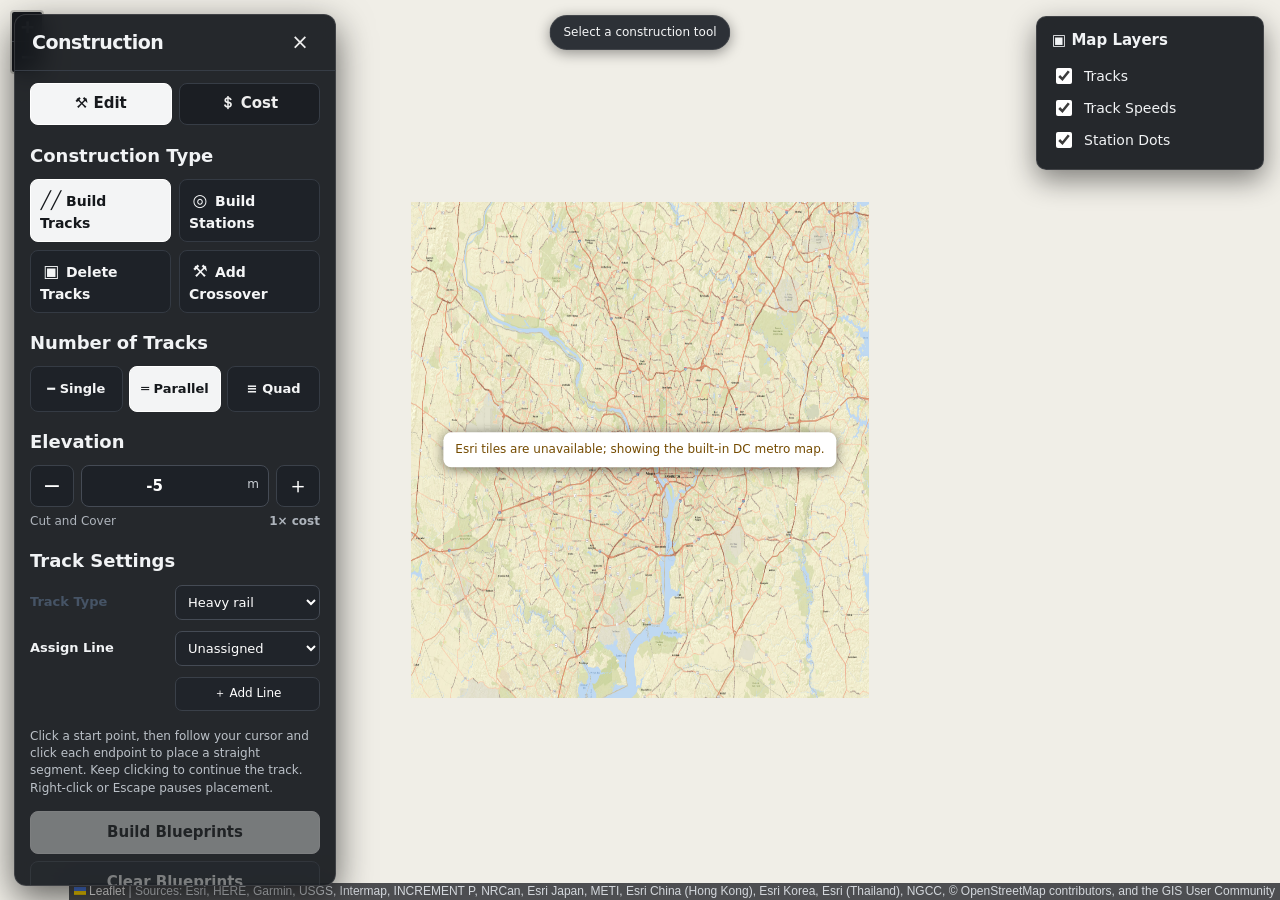
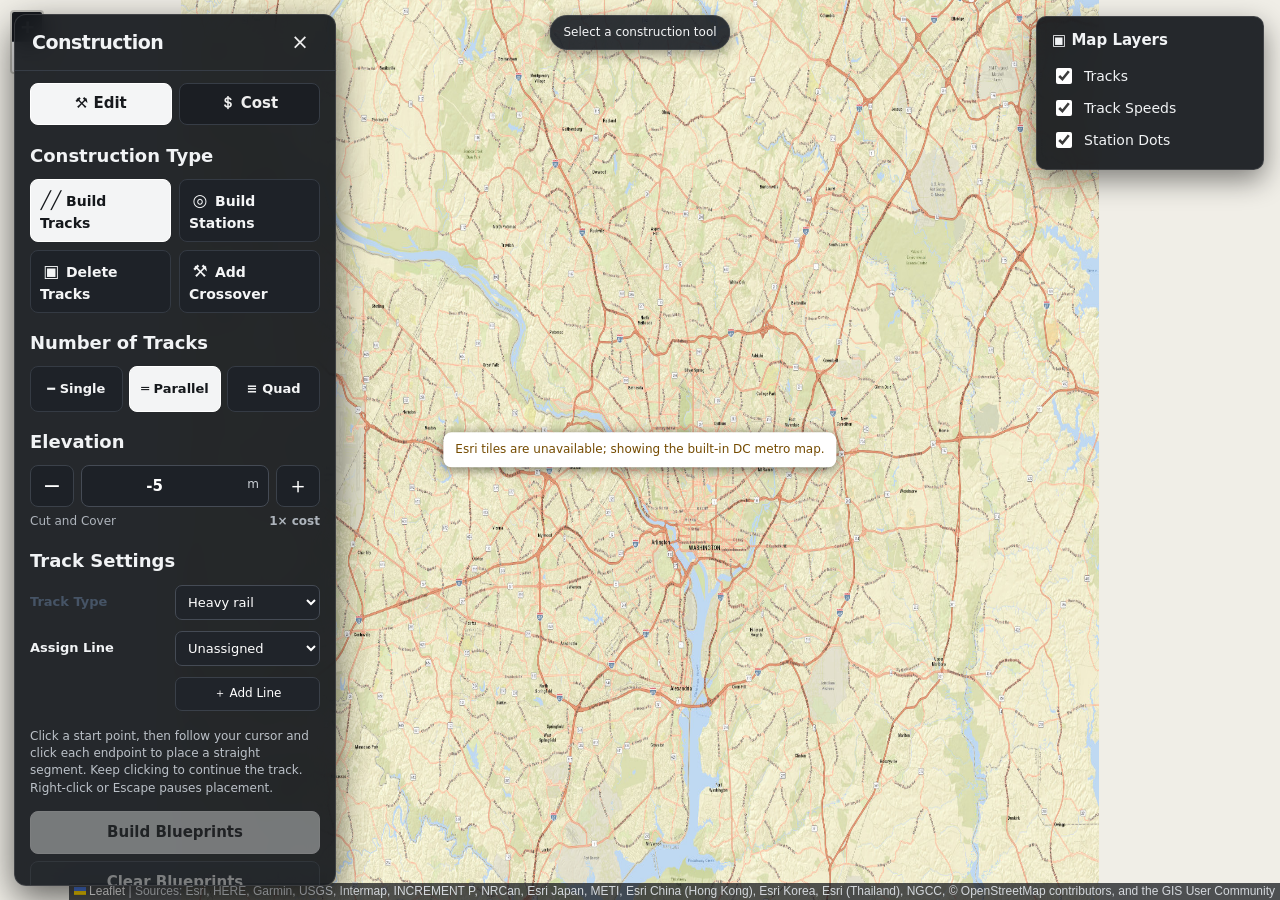
